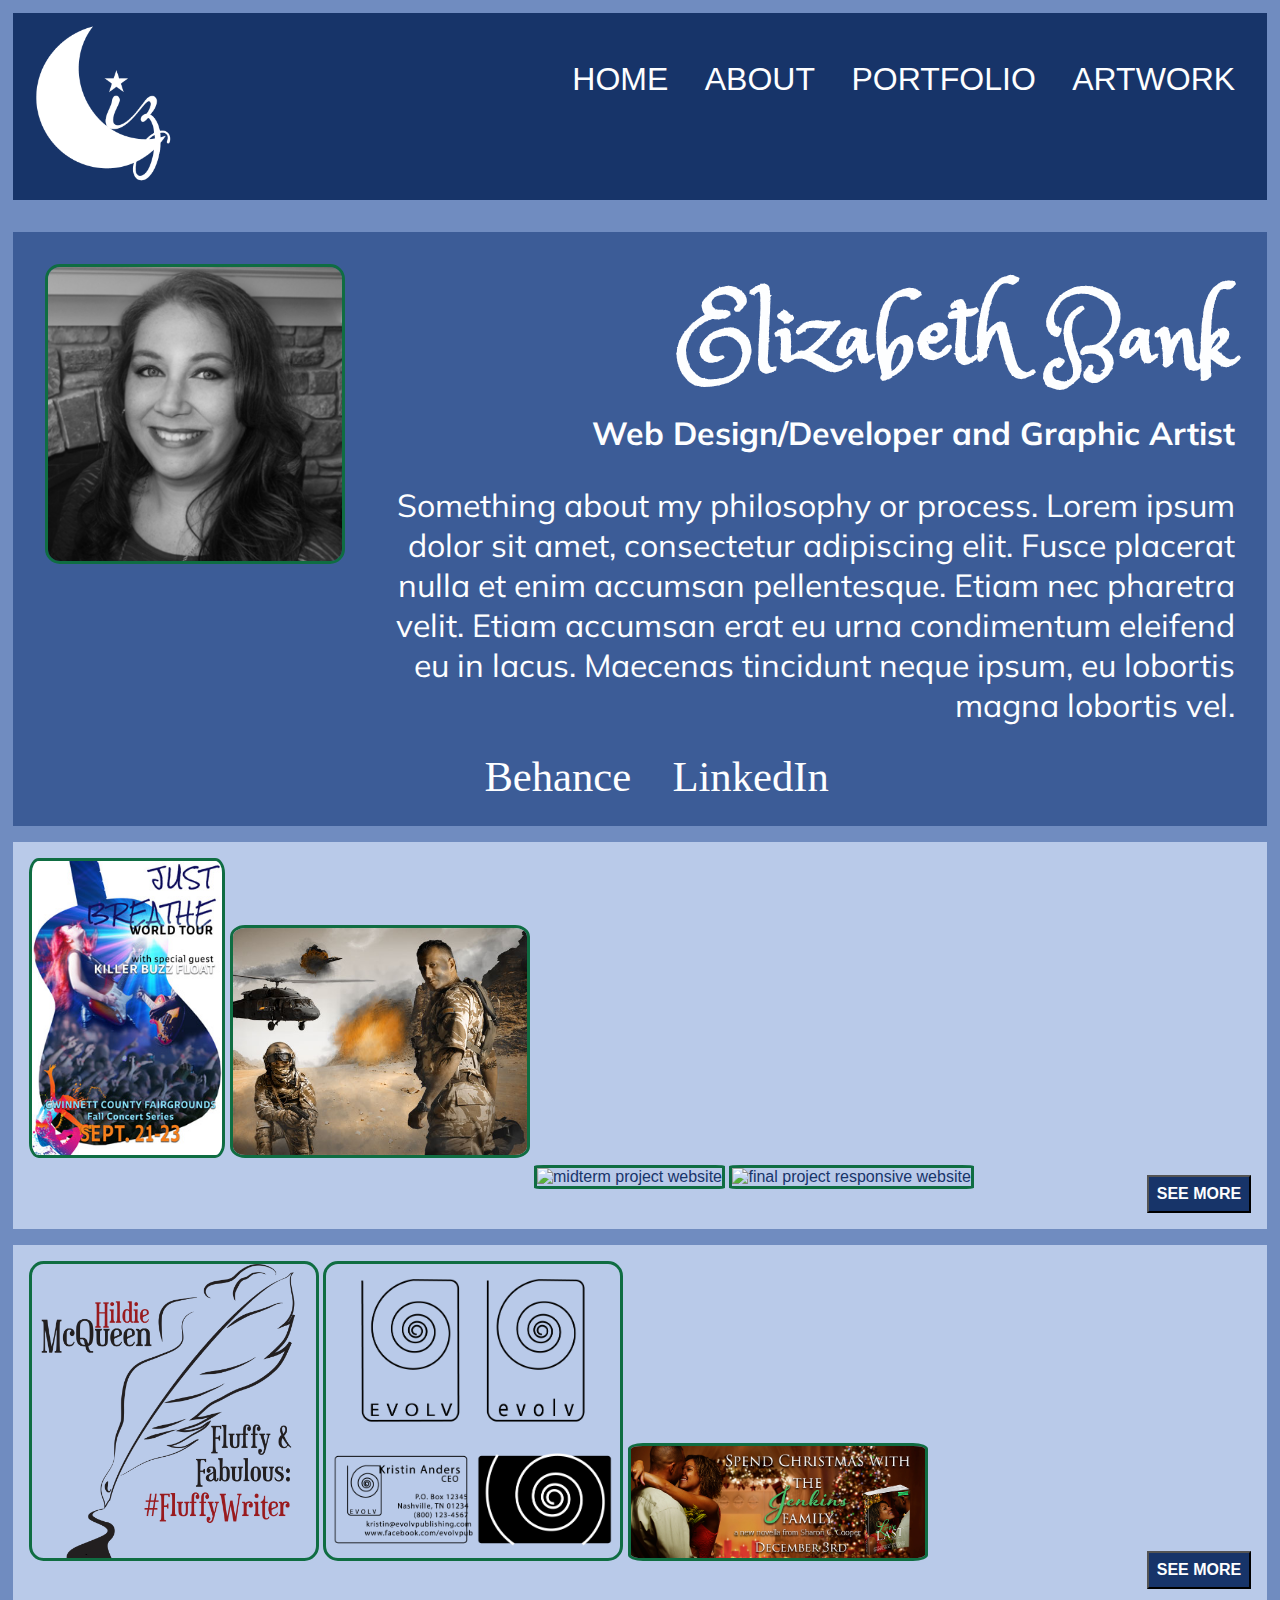
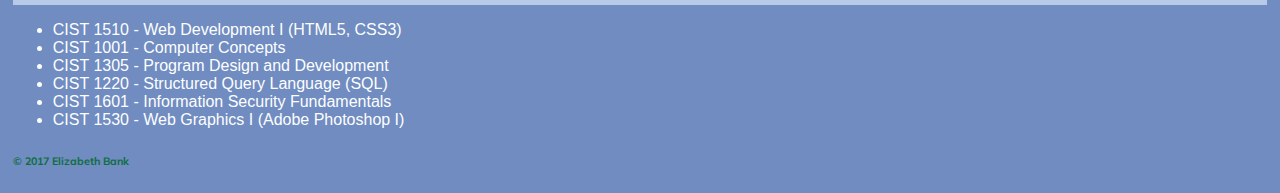
==== index.html @ 7809f886 "first version of the site" ====
<!DOCTYPE html>
<html lang="en">

<head>
     <meta charset="utf-8">
     <title>Elizabeth Bank | Graphic Artist</title>
     <meta name="author" content="Elizabeth Bank">
     <meta name="description" content="">
     <meta name="viewport" content="width=device-width, initial-scale=1, shrink-to-fit=no">
     <!-- <link rel="stylesheet" type="text/css" href="stylesheets/styles.css"> Bootstrap default stylesheet-->
     <link rel="stylesheet" type="text/css" href="css/main.css">
     <link href="https://fonts.googleapis.com/css?family=Muli|Princess+Sofia" rel="stylesheet">
     <link rel="icon" href="images/favicon.ico" type="image/x-icon">
</head>

<body>
    <div id="sidebar">
        <header id="header">
            <a href="index.html"><img id="logo" src="images/lizlogowhite.png" alt="selestiele designs logo"></a>
                
                <nav id="main-nav" role="navigation">
                    <a class="nav-link" href="index.html">Home</a>
                    <a class="nav-link" href="about.html">About</a>
                    <a class="nav-link" href="portfolio.html">Portfolio</a>
                    <a class="nav-link" href="http//www.selestieledesigns.com">Artwork</a>
                </nav>

                <nav id="current-nav">
                    <h3>Current Courses</h3>
                        <a class="nav-link" href="#">CIST 1520</a>
                        <a class="nav-link" href="#">CIST 1560</a>
                        <a class="nav-link" href="#">CIST 2531</a>
                </nav>
        </header>
    </div>

    <main>
        <article class="grid2">
            <div class="intro">
                <img id="headshot" src="images/ebankpic.jpg" alt="my picture">
                <h1 class="title">Elizabeth Bank</h1>
                <h4 class="title">Web Design/Developer and Graphic Artist</h4>
                <p class="description">Something about my philosophy or process. Lorem ipsum dolor sit amet, consectetur adipiscing elit. Fusce placerat nulla et enim accumsan pellentesque. Etiam nec pharetra velit. Etiam accumsan erat eu urna condimentum eleifend eu in lacus. Maecenas tincidunt neque ipsum, eu lobortis magna lobortis vel. </p>
                <div id="social">
                    <a href="http://www.behance.net"><i class="fa fa-behance fa-lg" aria-hidden="true">Behance</i></a>
                    <a href="http://www.linkedin.com"><i class="fa fa-linkedin fa-lg" aria-hidden="true">LinkedIn</i></a>
                </div>
            </div> 
                    
            <div id="school" class="portfolio">
                <img src="images/final1530.jpg" alt="final project in introductory photoshop" class="recent">
                <img src="images/storyboard1530.jpg" alt="storyboard photo composite" class="recent">
                <a href="http://www.elizabethmbank.info/1510/midterm/index.html"><img class="recent" src="images/midterm1510small.jpg" alt="midterm project website"></a>
                <a href="http://www.elizabethmbank.info/1510/final/index.html"><img class="recent" src="images/final1510small.jpg" alt="final project responsive website"></a>
                            
                <a href="portfolio.html#school"><button>See More</button></a>
            </div>
                        
            <div id="other" class="portfolio">
                <a href=""><img src="images/logos/fluffywriterlogo.png" alt="recent professional work" class="recent"></a>
                <a href=""><img src="images/logos/evolvlogo2.png" alt="recent professional work" class="recent"></a>
                <a href=""><img src="images/cooper/cooperxmaspromo.jpg" alt="recent professional work" class="recent"></a>
                            
                <a href="portfolio.html#other"><button>See More</button></a>
            </div>
        </article>
        <aside class="previous">
            <ul>
                <li>CIST 1510 - Web Development I (HTML5, CSS3)</li>
                <li>CIST 1001 - Computer Concepts</li>
                <li>CIST 1305 - Program Design and Development</li>
                <li>CIST 1220 - Structured Query Language (SQL)</li>
                <li>CIST 1601 - Information Security Fundamentals</li>
                <li>CIST 1530 - Web Graphics I (Adobe Photoshop I)</li>
            </ul>
        </aside>
    </main>

    <footer>
        <h6>&copy; 2017 Elizabeth Bank</h6>
    </footer>     
   
</body>
</html>
---- css/main.css ----
@charset "UTF-8";
/* Normalize */
html {
  font-family: sans-serif;
  -webkit-text-size-adjust: 100%;
  -ms-text-size-adjust: 100%; }

body {
  margin: 0; }

article,
aside,
details,
figcaption,
figure,
footer,
header,
main,
menu,
nav,
section,
summary {
  display: block; }

audio,
canvas,
progress,
video {
  display: inline-block;
  vertical-align: baseline; }

audio:not([controls]) {
  display: none;
  height: 0; }

[hidden],
template {
  display: none; }

a {
  background-color: transparent; }

a:active,
a:hover {
  outline: 0; }

abbr[title] {
  border-bottom: 1px dotted; }

b,
strong {
  font-weight: bold; }

dfn {
  font-style: italic; }

h1 {
  font-size: 2em;
  margin: 0.67em 0; }

mark {
  background: #ff0;
  color: #000; }

small {
  font-size: 80%; }

sub,
sup {
  font-size: 75%;
  line-height: 0;
  position: relative;
  vertical-align: baseline; }

sup {
  top: -0.5em; }

sub {
  bottom: -0.25em; }

img {
  border: 0; }

svg:not(:root) {
  overflow: hidden; }

figure {
  margin: 1em 40px; }

hr {
  box-sizing: content-box;
  height: 0; }

pre {
  overflow: auto; }

code,
kbd,
pre,
samp {
  font-family: monospace, monospace;
  font-size: 1em; }

button,
input,
optgroup,
select,
textarea {
  color: inherit;
  font: inherit;
  margin: 0; }

button {
  overflow: visible; }

button,
select {
  text-transform: none; }

button,
html input[type="button"],
input[type="reset"],
input[type="submit"] {
  -webkit-appearance: button;
  cursor: pointer; }

button[disabled],
html input[disabled] {
  cursor: default; }

button::-moz-focus-inner,
input::-moz-focus-inner {
  border: 0;
  padding: 0; }

input {
  line-height: normal; }

input[type="checkbox"],
input[type="radio"] {
  box-sizing: border-box;
  padding: 0; }

input[type="number"]::-webkit-inner-spin-button,
input[type="number"]::-webkit-outer-spin-button {
  height: auto; }

input[type="search"]::-webkit-search-cancel-button,
input[type="search"]::-webkit-search-decoration {
  -webkit-appearance: none; }

fieldset {
  border: 1px solid #c0c0c0;
  margin: 0 2px;
  padding: 0.35em 0.625em 0.75em; }

legend {
  border: 0;
  padding: 0; }

textarea {
  overflow: auto; }

optgroup {
  font-weight: bold; }

table {
  border-collapse: collapse;
  border-spacing: 0; }

td,
th {
  padding: 0; }

/* Import Custom Bootstrap and Fontawesome */
/*!
 *  Font Awesome 4.7.0 by @davegandy - http://fontawesome.io - @fontawesome
 *  License - http://fontawesome.io/license (Font: SIL OFL 1.1, CSS: MIT License)
 */
/* FONT PATH
 * -------------------------- */
@font-face {
  font-family: 'FontAwesome';
  src: url("../fonts/fontawesome-webfont.eot?v=4.7.0");
  src: url("../fonts/fontawesome-webfont.eot?#iefix&v=4.7.0") format("embedded-opentype"), url("../fonts/fontawesome-webfont.woff2?v=4.7.0") format("woff2"), url("../fonts/fontawesome-webfont.woff?v=4.7.0") format("woff"), url("../fonts/fontawesome-webfont.ttf?v=4.7.0") format("truetype"), url("../fonts/fontawesome-webfont.svg?v=4.7.0#fontawesomeregular") format("svg");
  font-weight: normal;
  font-style: normal; }
.fa {
  display: inline-block;
  font: normal normal normal 14px/1 FontAwesome;
  font-size: inherit;
  text-rendering: auto;
  -webkit-font-smoothing: antialiased;
  -moz-osx-font-smoothing: grayscale; }

/* makes the font 33% larger relative to the icon container */
.fa-lg {
  font-size: 1.3333333333em;
  line-height: 0.75em;
  vertical-align: -15%; }

.fa-2x {
  font-size: 2em; }

.fa-3x {
  font-size: 3em; }

.fa-4x {
  font-size: 4em; }

.fa-5x {
  font-size: 5em; }

.fa-fw {
  width: 1.2857142857em;
  text-align: center; }

.fa-ul {
  padding-left: 0;
  margin-left: 2.1428571429em;
  list-style-type: none; }
  .fa-ul > li {
    position: relative; }

.fa-li {
  position: absolute;
  left: -2.1428571429em;
  width: 2.1428571429em;
  top: 0.1428571429em;
  text-align: center; }
  .fa-li.fa-lg {
    left: -1.8571428571em; }

.fa-border {
  padding: .2em .25em .15em;
  border: solid 0.08em #eee;
  border-radius: .1em; }

.fa-pull-left {
  float: left; }

.fa-pull-right {
  float: right; }

.fa.fa-pull-left {
  margin-right: .3em; }
.fa.fa-pull-right {
  margin-left: .3em; }

/* Deprecated as of 4.4.0 */
.pull-right {
  float: right; }

.pull-left {
  float: left; }

.fa.pull-left {
  margin-right: .3em; }
.fa.pull-right {
  margin-left: .3em; }

.fa-spin {
  -webkit-animation: fa-spin 2s infinite linear;
  animation: fa-spin 2s infinite linear; }

.fa-pulse {
  -webkit-animation: fa-spin 1s infinite steps(8);
  animation: fa-spin 1s infinite steps(8); }

@-webkit-keyframes fa-spin {
  0% {
    -webkit-transform: rotate(0deg);
    transform: rotate(0deg); }
  100% {
    -webkit-transform: rotate(359deg);
    transform: rotate(359deg); } }
@keyframes fa-spin {
  0% {
    -webkit-transform: rotate(0deg);
    transform: rotate(0deg); }
  100% {
    -webkit-transform: rotate(359deg);
    transform: rotate(359deg); } }
.fa-rotate-90 {
  -ms-filter: "progid:DXImageTransform.Microsoft.BasicImage(rotation=1)";
  -webkit-transform: rotate(90deg);
  -ms-transform: rotate(90deg);
  transform: rotate(90deg); }

.fa-rotate-180 {
  -ms-filter: "progid:DXImageTransform.Microsoft.BasicImage(rotation=2)";
  -webkit-transform: rotate(180deg);
  -ms-transform: rotate(180deg);
  transform: rotate(180deg); }

.fa-rotate-270 {
  -ms-filter: "progid:DXImageTransform.Microsoft.BasicImage(rotation=3)";
  -webkit-transform: rotate(270deg);
  -ms-transform: rotate(270deg);
  transform: rotate(270deg); }

.fa-flip-horizontal {
  -ms-filter: "progid:DXImageTransform.Microsoft.BasicImage(rotation=0, mirror=1)";
  -webkit-transform: scale(-1, 1);
  -ms-transform: scale(-1, 1);
  transform: scale(-1, 1); }

.fa-flip-vertical {
  -ms-filter: "progid:DXImageTransform.Microsoft.BasicImage(rotation=2, mirror=1)";
  -webkit-transform: scale(1, -1);
  -ms-transform: scale(1, -1);
  transform: scale(1, -1); }

:root .fa-rotate-90,
:root .fa-rotate-180,
:root .fa-rotate-270,
:root .fa-flip-horizontal,
:root .fa-flip-vertical {
  filter: none; }

.fa-stack {
  position: relative;
  display: inline-block;
  width: 2em;
  height: 2em;
  line-height: 2em;
  vertical-align: middle; }

.fa-stack-1x, .fa-stack-2x {
  position: absolute;
  left: 0;
  width: 100%;
  text-align: center; }

.fa-stack-1x {
  line-height: inherit; }

.fa-stack-2x {
  font-size: 2em; }

.fa-inverse {
  color: #fff; }

/* Font Awesome uses the Unicode Private Use Area (PUA) to ensure screen
   readers do not read off random characters that represent icons */
.fa-glass:before {
  content: ""; }

.fa-music:before {
  content: ""; }

.fa-search:before {
  content: ""; }

.fa-envelope-o:before {
  content: ""; }

.fa-heart:before {
  content: ""; }

.fa-star:before {
  content: ""; }

.fa-star-o:before {
  content: ""; }

.fa-user:before {
  content: ""; }

.fa-film:before {
  content: ""; }

.fa-th-large:before {
  content: ""; }

.fa-th:before {
  content: ""; }

.fa-th-list:before {
  content: ""; }

.fa-check:before {
  content: ""; }

.fa-remove:before,
.fa-close:before,
.fa-times:before {
  content: ""; }

.fa-search-plus:before {
  content: ""; }

.fa-search-minus:before {
  content: ""; }

.fa-power-off:before {
  content: ""; }

.fa-signal:before {
  content: ""; }

.fa-gear:before,
.fa-cog:before {
  content: ""; }

.fa-trash-o:before {
  content: ""; }

.fa-home:before {
  content: ""; }

.fa-file-o:before {
  content: ""; }

.fa-clock-o:before {
  content: ""; }

.fa-road:before {
  content: ""; }

.fa-download:before {
  content: ""; }

.fa-arrow-circle-o-down:before {
  content: ""; }

.fa-arrow-circle-o-up:before {
  content: ""; }

.fa-inbox:before {
  content: ""; }

.fa-play-circle-o:before {
  content: ""; }

.fa-rotate-right:before,
.fa-repeat:before {
  content: ""; }

.fa-refresh:before {
  content: ""; }

.fa-list-alt:before {
  content: ""; }

.fa-lock:before {
  content: ""; }

.fa-flag:before {
  content: ""; }

.fa-headphones:before {
  content: ""; }

.fa-volume-off:before {
  content: ""; }

.fa-volume-down:before {
  content: ""; }

.fa-volume-up:before {
  content: ""; }

.fa-qrcode:before {
  content: ""; }

.fa-barcode:before {
  content: ""; }

.fa-tag:before {
  content: ""; }

.fa-tags:before {
  content: ""; }

.fa-book:before {
  content: ""; }

.fa-bookmark:before {
  content: ""; }

.fa-print:before {
  content: ""; }

.fa-camera:before {
  content: ""; }

.fa-font:before {
  content: ""; }

.fa-bold:before {
  content: ""; }

.fa-italic:before {
  content: ""; }

.fa-text-height:before {
  content: ""; }

.fa-text-width:before {
  content: ""; }

.fa-align-left:before {
  content: ""; }

.fa-align-center:before {
  content: ""; }

.fa-align-right:before {
  content: ""; }

.fa-align-justify:before {
  content: ""; }

.fa-list:before {
  content: ""; }

.fa-dedent:before,
.fa-outdent:before {
  content: ""; }

.fa-indent:before {
  content: ""; }

.fa-video-camera:before {
  content: ""; }

.fa-photo:before,
.fa-image:before,
.fa-picture-o:before {
  content: ""; }

.fa-pencil:before {
  content: ""; }

.fa-map-marker:before {
  content: ""; }

.fa-adjust:before {
  content: ""; }

.fa-tint:before {
  content: ""; }

.fa-edit:before,
.fa-pencil-square-o:before {
  content: ""; }

.fa-share-square-o:before {
  content: ""; }

.fa-check-square-o:before {
  content: ""; }

.fa-arrows:before {
  content: ""; }

.fa-step-backward:before {
  content: ""; }

.fa-fast-backward:before {
  content: ""; }

.fa-backward:before {
  content: ""; }

.fa-play:before {
  content: ""; }

.fa-pause:before {
  content: ""; }

.fa-stop:before {
  content: ""; }

.fa-forward:before {
  content: ""; }

.fa-fast-forward:before {
  content: ""; }

.fa-step-forward:before {
  content: ""; }

.fa-eject:before {
  content: ""; }

.fa-chevron-left:before {
  content: ""; }

.fa-chevron-right:before {
  content: ""; }

.fa-plus-circle:before {
  content: ""; }

.fa-minus-circle:before {
  content: ""; }

.fa-times-circle:before {
  content: ""; }

.fa-check-circle:before {
  content: ""; }

.fa-question-circle:before {
  content: ""; }

.fa-info-circle:before {
  content: ""; }

.fa-crosshairs:before {
  content: ""; }

.fa-times-circle-o:before {
  content: ""; }

.fa-check-circle-o:before {
  content: ""; }

.fa-ban:before {
  content: ""; }

.fa-arrow-left:before {
  content: ""; }

.fa-arrow-right:before {
  content: ""; }

.fa-arrow-up:before {
  content: ""; }

.fa-arrow-down:before {
  content: ""; }

.fa-mail-forward:before,
.fa-share:before {
  content: ""; }

.fa-expand:before {
  content: ""; }

.fa-compress:before {
  content: ""; }

.fa-plus:before {
  content: ""; }

.fa-minus:before {
  content: ""; }

.fa-asterisk:before {
  content: ""; }

.fa-exclamation-circle:before {
  content: ""; }

.fa-gift:before {
  content: ""; }

.fa-leaf:before {
  content: ""; }

.fa-fire:before {
  content: ""; }

.fa-eye:before {
  content: ""; }

.fa-eye-slash:before {
  content: ""; }

.fa-warning:before,
.fa-exclamation-triangle:before {
  content: ""; }

.fa-plane:before {
  content: ""; }

.fa-calendar:before {
  content: ""; }

.fa-random:before {
  content: ""; }

.fa-comment:before {
  content: ""; }

.fa-magnet:before {
  content: ""; }

.fa-chevron-up:before {
  content: ""; }

.fa-chevron-down:before {
  content: ""; }

.fa-retweet:before {
  content: ""; }

.fa-shopping-cart:before {
  content: ""; }

.fa-folder:before {
  content: ""; }

.fa-folder-open:before {
  content: ""; }

.fa-arrows-v:before {
  content: ""; }

.fa-arrows-h:before {
  content: ""; }

.fa-bar-chart-o:before,
.fa-bar-chart:before {
  content: ""; }

.fa-twitter-square:before {
  content: ""; }

.fa-facebook-square:before {
  content: ""; }

.fa-camera-retro:before {
  content: ""; }

.fa-key:before {
  content: ""; }

.fa-gears:before,
.fa-cogs:before {
  content: ""; }

.fa-comments:before {
  content: ""; }

.fa-thumbs-o-up:before {
  content: ""; }

.fa-thumbs-o-down:before {
  content: ""; }

.fa-star-half:before {
  content: ""; }

.fa-heart-o:before {
  content: ""; }

.fa-sign-out:before {
  content: ""; }

.fa-linkedin-square:before {
  content: ""; }

.fa-thumb-tack:before {
  content: ""; }

.fa-external-link:before {
  content: ""; }

.fa-sign-in:before {
  content: ""; }

.fa-trophy:before {
  content: ""; }

.fa-github-square:before {
  content: ""; }

.fa-upload:before {
  content: ""; }

.fa-lemon-o:before {
  content: ""; }

.fa-phone:before {
  content: ""; }

.fa-square-o:before {
  content: ""; }

.fa-bookmark-o:before {
  content: ""; }

.fa-phone-square:before {
  content: ""; }

.fa-twitter:before {
  content: ""; }

.fa-facebook-f:before,
.fa-facebook:before {
  content: ""; }

.fa-github:before {
  content: ""; }

.fa-unlock:before {
  content: ""; }

.fa-credit-card:before {
  content: ""; }

.fa-feed:before,
.fa-rss:before {
  content: ""; }

.fa-hdd-o:before {
  content: ""; }

.fa-bullhorn:before {
  content: ""; }

.fa-bell:before {
  content: ""; }

.fa-certificate:before {
  content: ""; }

.fa-hand-o-right:before {
  content: ""; }

.fa-hand-o-left:before {
  content: ""; }

.fa-hand-o-up:before {
  content: ""; }

.fa-hand-o-down:before {
  content: ""; }

.fa-arrow-circle-left:before {
  content: ""; }

.fa-arrow-circle-right:before {
  content: ""; }

.fa-arrow-circle-up:before {
  content: ""; }

.fa-arrow-circle-down:before {
  content: ""; }

.fa-globe:before {
  content: ""; }

.fa-wrench:before {
  content: ""; }

.fa-tasks:before {
  content: ""; }

.fa-filter:before {
  content: ""; }

.fa-briefcase:before {
  content: ""; }

.fa-arrows-alt:before {
  content: ""; }

.fa-group:before,
.fa-users:before {
  content: ""; }

.fa-chain:before,
.fa-link:before {
  content: ""; }

.fa-cloud:before {
  content: ""; }

.fa-flask:before {
  content: ""; }

.fa-cut:before,
.fa-scissors:before {
  content: ""; }

.fa-copy:before,
.fa-files-o:before {
  content: ""; }

.fa-paperclip:before {
  content: ""; }

.fa-save:before,
.fa-floppy-o:before {
  content: ""; }

.fa-square:before {
  content: ""; }

.fa-navicon:before,
.fa-reorder:before,
.fa-bars:before {
  content: ""; }

.fa-list-ul:before {
  content: ""; }

.fa-list-ol:before {
  content: ""; }

.fa-strikethrough:before {
  content: ""; }

.fa-underline:before {
  content: ""; }

.fa-table:before {
  content: ""; }

.fa-magic:before {
  content: ""; }

.fa-truck:before {
  content: ""; }

.fa-pinterest:before {
  content: ""; }

.fa-pinterest-square:before {
  content: ""; }

.fa-google-plus-square:before {
  content: ""; }

.fa-google-plus:before {
  content: ""; }

.fa-money:before {
  content: ""; }

.fa-caret-down:before {
  content: ""; }

.fa-caret-up:before {
  content: ""; }

.fa-caret-left:before {
  content: ""; }

.fa-caret-right:before {
  content: ""; }

.fa-columns:before {
  content: ""; }

.fa-unsorted:before,
.fa-sort:before {
  content: ""; }

.fa-sort-down:before,
.fa-sort-desc:before {
  content: ""; }

.fa-sort-up:before,
.fa-sort-asc:before {
  content: ""; }

.fa-envelope:before {
  content: ""; }

.fa-linkedin:before {
  content: ""; }

.fa-rotate-left:before,
.fa-undo:before {
  content: ""; }

.fa-legal:before,
.fa-gavel:before {
  content: ""; }

.fa-dashboard:before,
.fa-tachometer:before {
  content: ""; }

.fa-comment-o:before {
  content: ""; }

.fa-comments-o:before {
  content: ""; }

.fa-flash:before,
.fa-bolt:before {
  content: ""; }

.fa-sitemap:before {
  content: ""; }

.fa-umbrella:before {
  content: ""; }

.fa-paste:before,
.fa-clipboard:before {
  content: ""; }

.fa-lightbulb-o:before {
  content: ""; }

.fa-exchange:before {
  content: ""; }

.fa-cloud-download:before {
  content: ""; }

.fa-cloud-upload:before {
  content: ""; }

.fa-user-md:before {
  content: ""; }

.fa-stethoscope:before {
  content: ""; }

.fa-suitcase:before {
  content: ""; }

.fa-bell-o:before {
  content: ""; }

.fa-coffee:before {
  content: ""; }

.fa-cutlery:before {
  content: ""; }

.fa-file-text-o:before {
  content: ""; }

.fa-building-o:before {
  content: ""; }

.fa-hospital-o:before {
  content: ""; }

.fa-ambulance:before {
  content: ""; }

.fa-medkit:before {
  content: ""; }

.fa-fighter-jet:before {
  content: ""; }

.fa-beer:before {
  content: ""; }

.fa-h-square:before {
  content: ""; }

.fa-plus-square:before {
  content: ""; }

.fa-angle-double-left:before {
  content: ""; }

.fa-angle-double-right:before {
  content: ""; }

.fa-angle-double-up:before {
  content: ""; }

.fa-angle-double-down:before {
  content: ""; }

.fa-angle-left:before {
  content: ""; }

.fa-angle-right:before {
  content: ""; }

.fa-angle-up:before {
  content: ""; }

.fa-angle-down:before {
  content: ""; }

.fa-desktop:before {
  content: ""; }

.fa-laptop:before {
  content: ""; }

.fa-tablet:before {
  content: ""; }

.fa-mobile-phone:before,
.fa-mobile:before {
  content: ""; }

.fa-circle-o:before {
  content: ""; }

.fa-quote-left:before {
  content: ""; }

.fa-quote-right:before {
  content: ""; }

.fa-spinner:before {
  content: ""; }

.fa-circle:before {
  content: ""; }

.fa-mail-reply:before,
.fa-reply:before {
  content: ""; }

.fa-github-alt:before {
  content: ""; }

.fa-folder-o:before {
  content: ""; }

.fa-folder-open-o:before {
  content: ""; }

.fa-smile-o:before {
  content: ""; }

.fa-frown-o:before {
  content: ""; }

.fa-meh-o:before {
  content: ""; }

.fa-gamepad:before {
  content: ""; }

.fa-keyboard-o:before {
  content: ""; }

.fa-flag-o:before {
  content: ""; }

.fa-flag-checkered:before {
  content: ""; }

.fa-terminal:before {
  content: ""; }

.fa-code:before {
  content: ""; }

.fa-mail-reply-all:before,
.fa-reply-all:before {
  content: ""; }

.fa-star-half-empty:before,
.fa-star-half-full:before,
.fa-star-half-o:before {
  content: ""; }

.fa-location-arrow:before {
  content: ""; }

.fa-crop:before {
  content: ""; }

.fa-code-fork:before {
  content: ""; }

.fa-unlink:before,
.fa-chain-broken:before {
  content: ""; }

.fa-question:before {
  content: ""; }

.fa-info:before {
  content: ""; }

.fa-exclamation:before {
  content: ""; }

.fa-superscript:before {
  content: ""; }

.fa-subscript:before {
  content: ""; }

.fa-eraser:before {
  content: ""; }

.fa-puzzle-piece:before {
  content: ""; }

.fa-microphone:before {
  content: ""; }

.fa-microphone-slash:before {
  content: ""; }

.fa-shield:before {
  content: ""; }

.fa-calendar-o:before {
  content: ""; }

.fa-fire-extinguisher:before {
  content: ""; }

.fa-rocket:before {
  content: ""; }

.fa-maxcdn:before {
  content: ""; }

.fa-chevron-circle-left:before {
  content: ""; }

.fa-chevron-circle-right:before {
  content: ""; }

.fa-chevron-circle-up:before {
  content: ""; }

.fa-chevron-circle-down:before {
  content: ""; }

.fa-html5:before {
  content: ""; }

.fa-css3:before {
  content: ""; }

.fa-anchor:before {
  content: ""; }

.fa-unlock-alt:before {
  content: ""; }

.fa-bullseye:before {
  content: ""; }

.fa-ellipsis-h:before {
  content: ""; }

.fa-ellipsis-v:before {
  content: ""; }

.fa-rss-square:before {
  content: ""; }

.fa-play-circle:before {
  content: ""; }

.fa-ticket:before {
  content: ""; }

.fa-minus-square:before {
  content: ""; }

.fa-minus-square-o:before {
  content: ""; }

.fa-level-up:before {
  content: ""; }

.fa-level-down:before {
  content: ""; }

.fa-check-square:before {
  content: ""; }

.fa-pencil-square:before {
  content: ""; }

.fa-external-link-square:before {
  content: ""; }

.fa-share-square:before {
  content: ""; }

.fa-compass:before {
  content: ""; }

.fa-toggle-down:before,
.fa-caret-square-o-down:before {
  content: ""; }

.fa-toggle-up:before,
.fa-caret-square-o-up:before {
  content: ""; }

.fa-toggle-right:before,
.fa-caret-square-o-right:before {
  content: ""; }

.fa-euro:before,
.fa-eur:before {
  content: ""; }

.fa-gbp:before {
  content: ""; }

.fa-dollar:before,
.fa-usd:before {
  content: ""; }

.fa-rupee:before,
.fa-inr:before {
  content: ""; }

.fa-cny:before,
.fa-rmb:before,
.fa-yen:before,
.fa-jpy:before {
  content: ""; }

.fa-ruble:before,
.fa-rouble:before,
.fa-rub:before {
  content: ""; }

.fa-won:before,
.fa-krw:before {
  content: ""; }

.fa-bitcoin:before,
.fa-btc:before {
  content: ""; }

.fa-file:before {
  content: ""; }

.fa-file-text:before {
  content: ""; }

.fa-sort-alpha-asc:before {
  content: ""; }

.fa-sort-alpha-desc:before {
  content: ""; }

.fa-sort-amount-asc:before {
  content: ""; }

.fa-sort-amount-desc:before {
  content: ""; }

.fa-sort-numeric-asc:before {
  content: ""; }

.fa-sort-numeric-desc:before {
  content: ""; }

.fa-thumbs-up:before {
  content: ""; }

.fa-thumbs-down:before {
  content: ""; }

.fa-youtube-square:before {
  content: ""; }

.fa-youtube:before {
  content: ""; }

.fa-xing:before {
  content: ""; }

.fa-xing-square:before {
  content: ""; }

.fa-youtube-play:before {
  content: ""; }

.fa-dropbox:before {
  content: ""; }

.fa-stack-overflow:before {
  content: ""; }

.fa-instagram:before {
  content: ""; }

.fa-flickr:before {
  content: ""; }

.fa-adn:before {
  content: ""; }

.fa-bitbucket:before {
  content: ""; }

.fa-bitbucket-square:before {
  content: ""; }

.fa-tumblr:before {
  content: ""; }

.fa-tumblr-square:before {
  content: ""; }

.fa-long-arrow-down:before {
  content: ""; }

.fa-long-arrow-up:before {
  content: ""; }

.fa-long-arrow-left:before {
  content: ""; }

.fa-long-arrow-right:before {
  content: ""; }

.fa-apple:before {
  content: ""; }

.fa-windows:before {
  content: ""; }

.fa-android:before {
  content: ""; }

.fa-linux:before {
  content: ""; }

.fa-dribbble:before {
  content: ""; }

.fa-skype:before {
  content: ""; }

.fa-foursquare:before {
  content: ""; }

.fa-trello:before {
  content: ""; }

.fa-female:before {
  content: ""; }

.fa-male:before {
  content: ""; }

.fa-gittip:before,
.fa-gratipay:before {
  content: ""; }

.fa-sun-o:before {
  content: ""; }

.fa-moon-o:before {
  content: ""; }

.fa-archive:before {
  content: ""; }

.fa-bug:before {
  content: ""; }

.fa-vk:before {
  content: ""; }

.fa-weibo:before {
  content: ""; }

.fa-renren:before {
  content: ""; }

.fa-pagelines:before {
  content: ""; }

.fa-stack-exchange:before {
  content: ""; }

.fa-arrow-circle-o-right:before {
  content: ""; }

.fa-arrow-circle-o-left:before {
  content: ""; }

.fa-toggle-left:before,
.fa-caret-square-o-left:before {
  content: ""; }

.fa-dot-circle-o:before {
  content: ""; }

.fa-wheelchair:before {
  content: ""; }

.fa-vimeo-square:before {
  content: ""; }

.fa-turkish-lira:before,
.fa-try:before {
  content: ""; }

.fa-plus-square-o:before {
  content: ""; }

.fa-space-shuttle:before {
  content: ""; }

.fa-slack:before {
  content: ""; }

.fa-envelope-square:before {
  content: ""; }

.fa-wordpress:before {
  content: ""; }

.fa-openid:before {
  content: ""; }

.fa-institution:before,
.fa-bank:before,
.fa-university:before {
  content: ""; }

.fa-mortar-board:before,
.fa-graduation-cap:before {
  content: ""; }

.fa-yahoo:before {
  content: ""; }

.fa-google:before {
  content: ""; }

.fa-reddit:before {
  content: ""; }

.fa-reddit-square:before {
  content: ""; }

.fa-stumbleupon-circle:before {
  content: ""; }

.fa-stumbleupon:before {
  content: ""; }

.fa-delicious:before {
  content: ""; }

.fa-digg:before {
  content: ""; }

.fa-pied-piper-pp:before {
  content: ""; }

.fa-pied-piper-alt:before {
  content: ""; }

.fa-drupal:before {
  content: ""; }

.fa-joomla:before {
  content: ""; }

.fa-language:before {
  content: ""; }

.fa-fax:before {
  content: ""; }

.fa-building:before {
  content: ""; }

.fa-child:before {
  content: ""; }

.fa-paw:before {
  content: ""; }

.fa-spoon:before {
  content: ""; }

.fa-cube:before {
  content: ""; }

.fa-cubes:before {
  content: ""; }

.fa-behance:before {
  content: ""; }

.fa-behance-square:before {
  content: ""; }

.fa-steam:before {
  content: ""; }

.fa-steam-square:before {
  content: ""; }

.fa-recycle:before {
  content: ""; }

.fa-automobile:before,
.fa-car:before {
  content: ""; }

.fa-cab:before,
.fa-taxi:before {
  content: ""; }

.fa-tree:before {
  content: ""; }

.fa-spotify:before {
  content: ""; }

.fa-deviantart:before {
  content: ""; }

.fa-soundcloud:before {
  content: ""; }

.fa-database:before {
  content: ""; }

.fa-file-pdf-o:before {
  content: ""; }

.fa-file-word-o:before {
  content: ""; }

.fa-file-excel-o:before {
  content: ""; }

.fa-file-powerpoint-o:before {
  content: ""; }

.fa-file-photo-o:before,
.fa-file-picture-o:before,
.fa-file-image-o:before {
  content: ""; }

.fa-file-zip-o:before,
.fa-file-archive-o:before {
  content: ""; }

.fa-file-sound-o:before,
.fa-file-audio-o:before {
  content: ""; }

.fa-file-movie-o:before,
.fa-file-video-o:before {
  content: ""; }

.fa-file-code-o:before {
  content: ""; }

.fa-vine:before {
  content: ""; }

.fa-codepen:before {
  content: ""; }

.fa-jsfiddle:before {
  content: ""; }

.fa-life-bouy:before,
.fa-life-buoy:before,
.fa-life-saver:before,
.fa-support:before,
.fa-life-ring:before {
  content: ""; }

.fa-circle-o-notch:before {
  content: ""; }

.fa-ra:before,
.fa-resistance:before,
.fa-rebel:before {
  content: ""; }

.fa-ge:before,
.fa-empire:before {
  content: ""; }

.fa-git-square:before {
  content: ""; }

.fa-git:before {
  content: ""; }

.fa-y-combinator-square:before,
.fa-yc-square:before,
.fa-hacker-news:before {
  content: ""; }

.fa-tencent-weibo:before {
  content: ""; }

.fa-qq:before {
  content: ""; }

.fa-wechat:before,
.fa-weixin:before {
  content: ""; }

.fa-send:before,
.fa-paper-plane:before {
  content: ""; }

.fa-send-o:before,
.fa-paper-plane-o:before {
  content: ""; }

.fa-history:before {
  content: ""; }

.fa-circle-thin:before {
  content: ""; }

.fa-header:before {
  content: ""; }

.fa-paragraph:before {
  content: ""; }

.fa-sliders:before {
  content: ""; }

.fa-share-alt:before {
  content: ""; }

.fa-share-alt-square:before {
  content: ""; }

.fa-bomb:before {
  content: ""; }

.fa-soccer-ball-o:before,
.fa-futbol-o:before {
  content: ""; }

.fa-tty:before {
  content: ""; }

.fa-binoculars:before {
  content: ""; }

.fa-plug:before {
  content: ""; }

.fa-slideshare:before {
  content: ""; }

.fa-twitch:before {
  content: ""; }

.fa-yelp:before {
  content: ""; }

.fa-newspaper-o:before {
  content: ""; }

.fa-wifi:before {
  content: ""; }

.fa-calculator:before {
  content: ""; }

.fa-paypal:before {
  content: ""; }

.fa-google-wallet:before {
  content: ""; }

.fa-cc-visa:before {
  content: ""; }

.fa-cc-mastercard:before {
  content: ""; }

.fa-cc-discover:before {
  content: ""; }

.fa-cc-amex:before {
  content: ""; }

.fa-cc-paypal:before {
  content: ""; }

.fa-cc-stripe:before {
  content: ""; }

.fa-bell-slash:before {
  content: ""; }

.fa-bell-slash-o:before {
  content: ""; }

.fa-trash:before {
  content: ""; }

.fa-copyright:before {
  content: ""; }

.fa-at:before {
  content: ""; }

.fa-eyedropper:before {
  content: ""; }

.fa-paint-brush:before {
  content: ""; }

.fa-birthday-cake:before {
  content: ""; }

.fa-area-chart:before {
  content: ""; }

.fa-pie-chart:before {
  content: ""; }

.fa-line-chart:before {
  content: ""; }

.fa-lastfm:before {
  content: ""; }

.fa-lastfm-square:before {
  content: ""; }

.fa-toggle-off:before {
  content: ""; }

.fa-toggle-on:before {
  content: ""; }

.fa-bicycle:before {
  content: ""; }

.fa-bus:before {
  content: ""; }

.fa-ioxhost:before {
  content: ""; }

.fa-angellist:before {
  content: ""; }

.fa-cc:before {
  content: ""; }

.fa-shekel:before,
.fa-sheqel:before,
.fa-ils:before {
  content: ""; }

.fa-meanpath:before {
  content: ""; }

.fa-buysellads:before {
  content: ""; }

.fa-connectdevelop:before {
  content: ""; }

.fa-dashcube:before {
  content: ""; }

.fa-forumbee:before {
  content: ""; }

.fa-leanpub:before {
  content: ""; }

.fa-sellsy:before {
  content: ""; }

.fa-shirtsinbulk:before {
  content: ""; }

.fa-simplybuilt:before {
  content: ""; }

.fa-skyatlas:before {
  content: ""; }

.fa-cart-plus:before {
  content: ""; }

.fa-cart-arrow-down:before {
  content: ""; }

.fa-diamond:before {
  content: ""; }

.fa-ship:before {
  content: ""; }

.fa-user-secret:before {
  content: ""; }

.fa-motorcycle:before {
  content: ""; }

.fa-street-view:before {
  content: ""; }

.fa-heartbeat:before {
  content: ""; }

.fa-venus:before {
  content: ""; }

.fa-mars:before {
  content: ""; }

.fa-mercury:before {
  content: ""; }

.fa-intersex:before,
.fa-transgender:before {
  content: ""; }

.fa-transgender-alt:before {
  content: ""; }

.fa-venus-double:before {
  content: ""; }

.fa-mars-double:before {
  content: ""; }

.fa-venus-mars:before {
  content: ""; }

.fa-mars-stroke:before {
  content: ""; }

.fa-mars-stroke-v:before {
  content: ""; }

.fa-mars-stroke-h:before {
  content: ""; }

.fa-neuter:before {
  content: ""; }

.fa-genderless:before {
  content: ""; }

.fa-facebook-official:before {
  content: ""; }

.fa-pinterest-p:before {
  content: ""; }

.fa-whatsapp:before {
  content: ""; }

.fa-server:before {
  content: ""; }

.fa-user-plus:before {
  content: ""; }

.fa-user-times:before {
  content: ""; }

.fa-hotel:before,
.fa-bed:before {
  content: ""; }

.fa-viacoin:before {
  content: ""; }

.fa-train:before {
  content: ""; }

.fa-subway:before {
  content: ""; }

.fa-medium:before {
  content: ""; }

.fa-yc:before,
.fa-y-combinator:before {
  content: ""; }

.fa-optin-monster:before {
  content: ""; }

.fa-opencart:before {
  content: ""; }

.fa-expeditedssl:before {
  content: ""; }

.fa-battery-4:before,
.fa-battery:before,
.fa-battery-full:before {
  content: ""; }

.fa-battery-3:before,
.fa-battery-three-quarters:before {
  content: ""; }

.fa-battery-2:before,
.fa-battery-half:before {
  content: ""; }

.fa-battery-1:before,
.fa-battery-quarter:before {
  content: ""; }

.fa-battery-0:before,
.fa-battery-empty:before {
  content: ""; }

.fa-mouse-pointer:before {
  content: ""; }

.fa-i-cursor:before {
  content: ""; }

.fa-object-group:before {
  content: ""; }

.fa-object-ungroup:before {
  content: ""; }

.fa-sticky-note:before {
  content: ""; }

.fa-sticky-note-o:before {
  content: ""; }

.fa-cc-jcb:before {
  content: ""; }

.fa-cc-diners-club:before {
  content: ""; }

.fa-clone:before {
  content: ""; }

.fa-balance-scale:before {
  content: ""; }

.fa-hourglass-o:before {
  content: ""; }

.fa-hourglass-1:before,
.fa-hourglass-start:before {
  content: ""; }

.fa-hourglass-2:before,
.fa-hourglass-half:before {
  content: ""; }

.fa-hourglass-3:before,
.fa-hourglass-end:before {
  content: ""; }

.fa-hourglass:before {
  content: ""; }

.fa-hand-grab-o:before,
.fa-hand-rock-o:before {
  content: ""; }

.fa-hand-stop-o:before,
.fa-hand-paper-o:before {
  content: ""; }

.fa-hand-scissors-o:before {
  content: ""; }

.fa-hand-lizard-o:before {
  content: ""; }

.fa-hand-spock-o:before {
  content: ""; }

.fa-hand-pointer-o:before {
  content: ""; }

.fa-hand-peace-o:before {
  content: ""; }

.fa-trademark:before {
  content: ""; }

.fa-registered:before {
  content: ""; }

.fa-creative-commons:before {
  content: ""; }

.fa-gg:before {
  content: ""; }

.fa-gg-circle:before {
  content: ""; }

.fa-tripadvisor:before {
  content: ""; }

.fa-odnoklassniki:before {
  content: ""; }

.fa-odnoklassniki-square:before {
  content: ""; }

.fa-get-pocket:before {
  content: ""; }

.fa-wikipedia-w:before {
  content: ""; }

.fa-safari:before {
  content: ""; }

.fa-chrome:before {
  content: ""; }

.fa-firefox:before {
  content: ""; }

.fa-opera:before {
  content: ""; }

.fa-internet-explorer:before {
  content: ""; }

.fa-tv:before,
.fa-television:before {
  content: ""; }

.fa-contao:before {
  content: ""; }

.fa-500px:before {
  content: ""; }

.fa-amazon:before {
  content: ""; }

.fa-calendar-plus-o:before {
  content: ""; }

.fa-calendar-minus-o:before {
  content: ""; }

.fa-calendar-times-o:before {
  content: ""; }

.fa-calendar-check-o:before {
  content: ""; }

.fa-industry:before {
  content: ""; }

.fa-map-pin:before {
  content: ""; }

.fa-map-signs:before {
  content: ""; }

.fa-map-o:before {
  content: ""; }

.fa-map:before {
  content: ""; }

.fa-commenting:before {
  content: ""; }

.fa-commenting-o:before {
  content: ""; }

.fa-houzz:before {
  content: ""; }

.fa-vimeo:before {
  content: ""; }

.fa-black-tie:before {
  content: ""; }

.fa-fonticons:before {
  content: ""; }

.fa-reddit-alien:before {
  content: ""; }

.fa-edge:before {
  content: ""; }

.fa-credit-card-alt:before {
  content: ""; }

.fa-codiepie:before {
  content: ""; }

.fa-modx:before {
  content: ""; }

.fa-fort-awesome:before {
  content: ""; }

.fa-usb:before {
  content: ""; }

.fa-product-hunt:before {
  content: ""; }

.fa-mixcloud:before {
  content: ""; }

.fa-scribd:before {
  content: ""; }

.fa-pause-circle:before {
  content: ""; }

.fa-pause-circle-o:before {
  content: ""; }

.fa-stop-circle:before {
  content: ""; }

.fa-stop-circle-o:before {
  content: ""; }

.fa-shopping-bag:before {
  content: ""; }

.fa-shopping-basket:before {
  content: ""; }

.fa-hashtag:before {
  content: ""; }

.fa-bluetooth:before {
  content: ""; }

.fa-bluetooth-b:before {
  content: ""; }

.fa-percent:before {
  content: ""; }

.fa-gitlab:before {
  content: ""; }

.fa-wpbeginner:before {
  content: ""; }

.fa-wpforms:before {
  content: ""; }

.fa-envira:before {
  content: ""; }

.fa-universal-access:before {
  content: ""; }

.fa-wheelchair-alt:before {
  content: ""; }

.fa-question-circle-o:before {
  content: ""; }

.fa-blind:before {
  content: ""; }

.fa-audio-description:before {
  content: ""; }

.fa-volume-control-phone:before {
  content: ""; }

.fa-braille:before {
  content: ""; }

.fa-assistive-listening-systems:before {
  content: ""; }

.fa-asl-interpreting:before,
.fa-american-sign-language-interpreting:before {
  content: ""; }

.fa-deafness:before,
.fa-hard-of-hearing:before,
.fa-deaf:before {
  content: ""; }

.fa-glide:before {
  content: ""; }

.fa-glide-g:before {
  content: ""; }

.fa-signing:before,
.fa-sign-language:before {
  content: ""; }

.fa-low-vision:before {
  content: ""; }

.fa-viadeo:before {
  content: ""; }

.fa-viadeo-square:before {
  content: ""; }

.fa-snapchat:before {
  content: ""; }

.fa-snapchat-ghost:before {
  content: ""; }

.fa-snapchat-square:before {
  content: ""; }

.fa-pied-piper:before {
  content: ""; }

.fa-first-order:before {
  content: ""; }

.fa-yoast:before {
  content: ""; }

.fa-themeisle:before {
  content: ""; }

.fa-google-plus-circle:before,
.fa-google-plus-official:before {
  content: ""; }

.fa-fa:before,
.fa-font-awesome:before {
  content: ""; }

.fa-handshake-o:before {
  content: ""; }

.fa-envelope-open:before {
  content: ""; }

.fa-envelope-open-o:before {
  content: ""; }

.fa-linode:before {
  content: ""; }

.fa-address-book:before {
  content: ""; }

.fa-address-book-o:before {
  content: ""; }

.fa-vcard:before,
.fa-address-card:before {
  content: ""; }

.fa-vcard-o:before,
.fa-address-card-o:before {
  content: ""; }

.fa-user-circle:before {
  content: ""; }

.fa-user-circle-o:before {
  content: ""; }

.fa-user-o:before {
  content: ""; }

.fa-id-badge:before {
  content: ""; }

.fa-drivers-license:before,
.fa-id-card:before {
  content: ""; }

.fa-drivers-license-o:before,
.fa-id-card-o:before {
  content: ""; }

.fa-quora:before {
  content: ""; }

.fa-free-code-camp:before {
  content: ""; }

.fa-telegram:before {
  content: ""; }

.fa-thermometer-4:before,
.fa-thermometer:before,
.fa-thermometer-full:before {
  content: ""; }

.fa-thermometer-3:before,
.fa-thermometer-three-quarters:before {
  content: ""; }

.fa-thermometer-2:before,
.fa-thermometer-half:before {
  content: ""; }

.fa-thermometer-1:before,
.fa-thermometer-quarter:before {
  content: ""; }

.fa-thermometer-0:before,
.fa-thermometer-empty:before {
  content: ""; }

.fa-shower:before {
  content: ""; }

.fa-bathtub:before,
.fa-s15:before,
.fa-bath:before {
  content: ""; }

.fa-podcast:before {
  content: ""; }

.fa-window-maximize:before {
  content: ""; }

.fa-window-minimize:before {
  content: ""; }

.fa-window-restore:before {
  content: ""; }

.fa-times-rectangle:before,
.fa-window-close:before {
  content: ""; }

.fa-times-rectangle-o:before,
.fa-window-close-o:before {
  content: ""; }

.fa-bandcamp:before {
  content: ""; }

.fa-grav:before {
  content: ""; }

.fa-etsy:before {
  content: ""; }

.fa-imdb:before {
  content: ""; }

.fa-ravelry:before {
  content: ""; }

.fa-eercast:before {
  content: ""; }

.fa-microchip:before {
  content: ""; }

.fa-snowflake-o:before {
  content: ""; }

.fa-superpowers:before {
  content: ""; }

.fa-wpexplorer:before {
  content: ""; }

.fa-meetup:before {
  content: ""; }

.sr-only {
  position: absolute;
  width: 1px;
  height: 1px;
  padding: 0;
  margin: -1px;
  overflow: hidden;
  clip: rect(0, 0, 0, 0);
  border: 0; }

.sr-only-focusable:active, .sr-only-focusable:focus {
  position: static;
  width: auto;
  height: auto;
  margin: 0;
  overflow: visible;
  clip: auto; }

/* Import custom styles */
/* Palette color codes 
Palette URL: http://paletton.com/#uid=53I0G0kePDx0g+Y7kSNlhsrrIjS 
Generated by Paletton.com Â© 2002-2014 
http://paletton.com */
body {
  margin: .8em;
  background-color: #708CC0; }

header {
  background-color: #173469;
  width: 100%;
  margin: 0;
  padding: .25em;
  position: relative; }

#main-nav {
  position: absolute;
  top: 1em;
  right: 0;
  max-width: 60%;
  text-align: right;
  margin: 2em 1em 0 0; }
  #main-nav a {
    display: inline;
    margin: .25em;
    padding: .25em;
    background-color: transparent;
    color: #FDFEFF;
    font-size: 2em;
    text-align: center; }
    #main-nav a:hover {
      color: #CBBAEA; }

#current-nav {
  display: none; }

.intro {
  margin-top: 1em;
  background-color: #3C5C97;
  width: 100%;
  text-align: center;
  font-size: 2em;
  padding: 1em; }

#headshot {
  float: left;
  max-width: 30%; }

.title,
.description {
  display: block;
  text-align: right;
  color: #FDFEFF; }

.title {
  margin: 0; }

.description {
  margin-left: .5em;
  padding: 0 0 0 10em; }

#social {
  display: block;
  text-align: center; }
  #social a {
    color: #FDFEFF; }
    #social a:hover {
      color: #CBBAEA; }

.portfolio {
  clear: both; }

* {
  box-sizing: border-box; }

body {
  background-color: #708CC0;
  color: #FDFEFF;
  margin: .8em; }

h1 {
  font-family: "Princess Sofia", cursive;
  color: #FDFEFF;
  font-size: 3em; }

h2, h3, h4, h5, h6 {
  font-family: "Muli", sans-serif;
  color: #0F6D42; }

p {
  font-family: "Muli", sans-serif;
  font-size: 1em;
  color: #0F6D42; }

#current-nav h3 {
  color: #FDFEFF;
  font-weight: 400; }

#social {
  color: #FDFEFF;
  font-family: "Font Awesome"; }

a {
  color: #173469;
  text-decoration: none; }
  a:hover {
    color: #36176C;
    text-decoration: dotted underline; }

#logo {
  max-width: 175px;
  border: 0;
  padding: .5em; }

.nav-link {
  display: block;
  margin: 1em;
  color: #36176C;
  padding: .5em;
  background-color: #FDFEFF;
  text-transform: uppercase; }
  .nav-link:hover {
    color: #FEFDFF;
    background-color: #36176C; }
  .nav-link:active {
    color: #FEFDFF;
    background-color: #603E9A; }

#intro h1 a {
  font-family: "Princess Sofia", cursive;
  color: #FDFEFF;
  text-decoration: none; }

#headshot {
  -webkit-border-radius: 5%;
  -moz-border-radius: 5%;
  border-radius: 5%;
  border: 3px solid #0F6D42;
  max-height: 300px;
  max-width: 300px;
  margin: 0 auto 1.5em;
  display: inline-block; }
  #headshot:hover {
    background-color: #349D6D;
    opacity: .7; }
  #headshot:hover {
    background-color: transparent;
    opacity: 1; }

.portfolio {
  background-color: #B9CAE9;
  padding: 1em;
  margin: 1em auto;
  color: #0F6D42;
  position: relative; }
  .portfolio button {
    position: absolute;
    bottom: 0;
    right: 0;
    background-color: #173469;
    color: #FDFEFF;
    padding: .5em;
    margin: 1em;
    color: #FDFEFF;
    text-transform: uppercase;
    text-decoration: none;
    font-weight: 600; }
    .portfolio button:hover {
      background-color: #36176C;
      color: #FDFEFF; }

.recent {
  -webkit-border-radius: 5%;
  -moz-border-radius: 5%;
  border-radius: 5%;
  border: 3px solid #0F6D42;
  max-height: 300px;
  max-width: 300px;
  margin: 0 auto 1.5em;
  display: inline-block; }
  .recent:hover {
    background-color: #349D6D;
    opacity: .7; }

/*# sourceMappingURL=main.css.map */
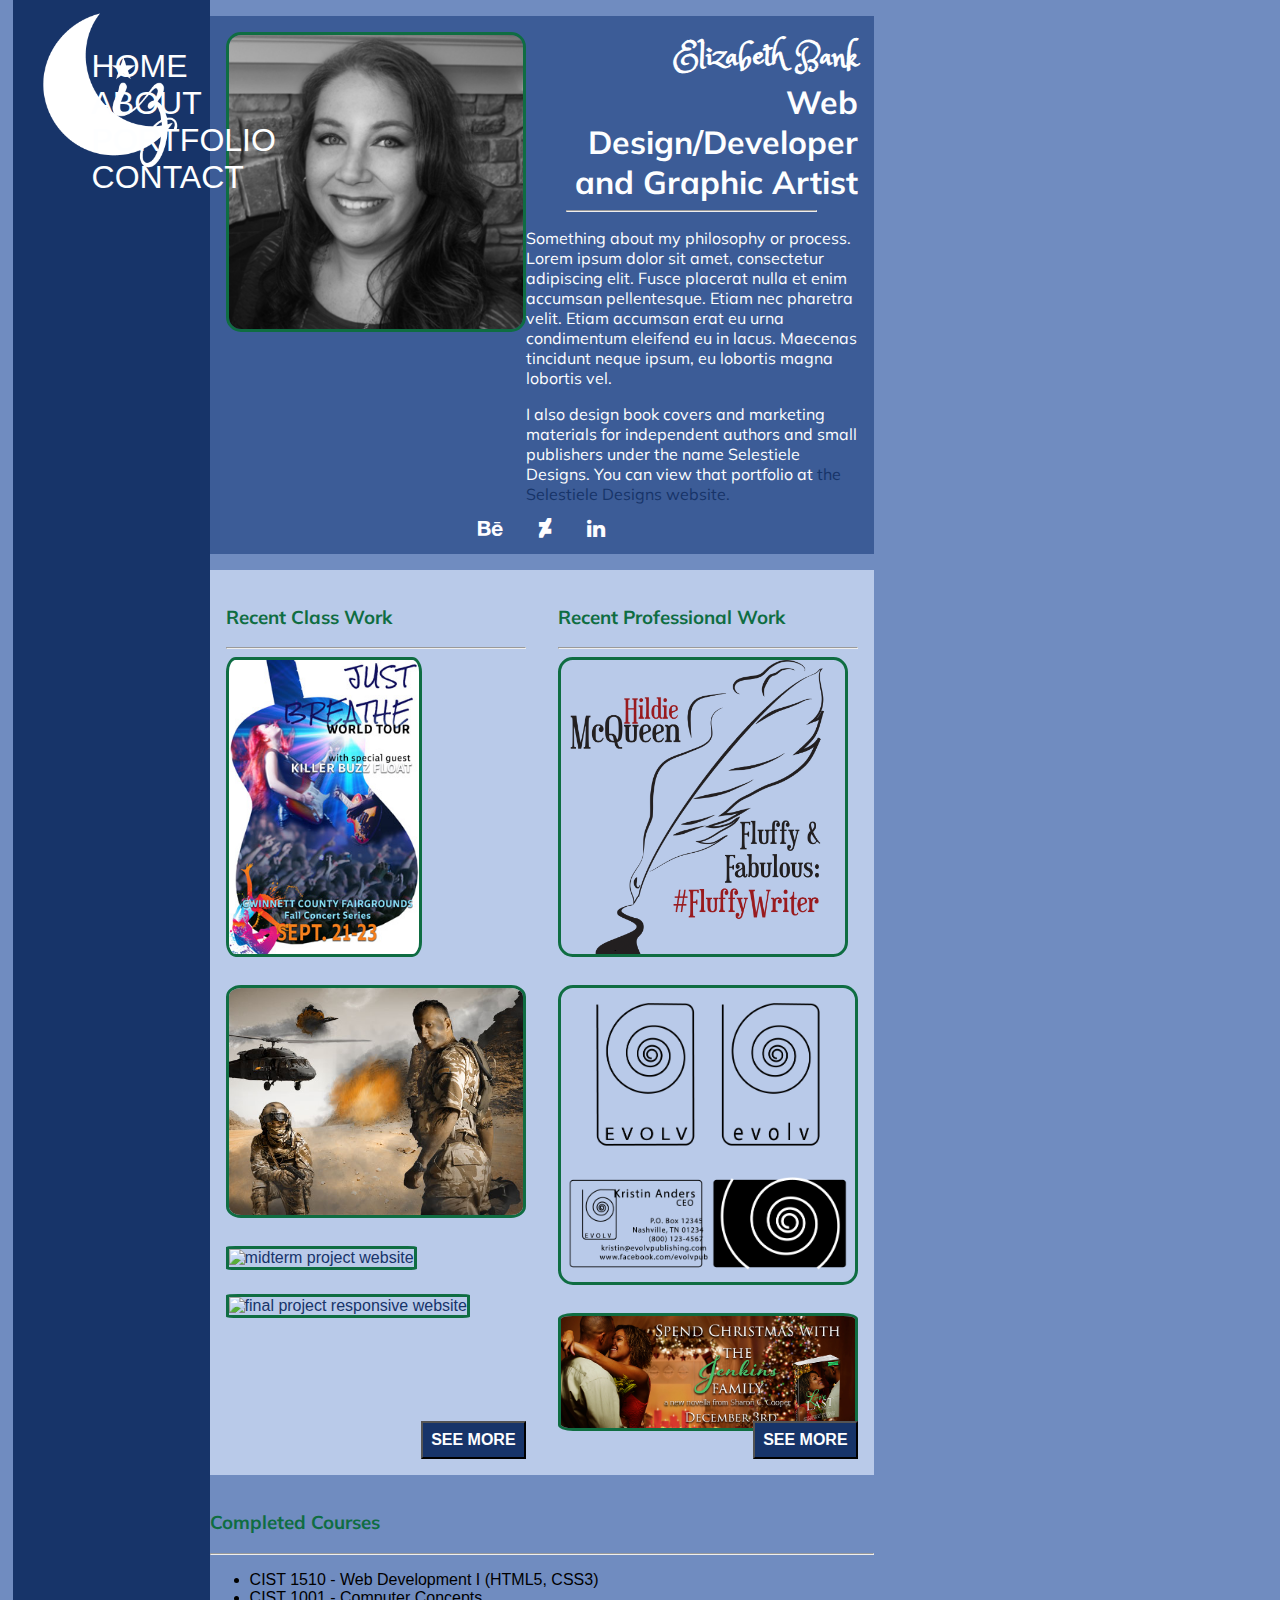
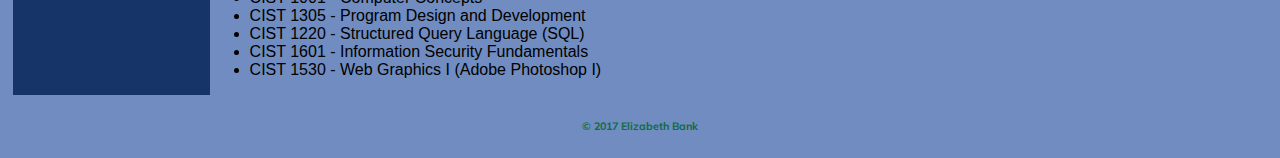
==== commit 386e5e07: "changes made to main.css and index.html regarding menu items and mobile/responsive layout." ====
--- a/index.html
+++ b/index.html
@@ -10,6 +10,7 @@
      <!-- <link rel="stylesheet" type="text/css" href="stylesheets/styles.css"> Bootstrap default stylesheet-->
      <link rel="stylesheet" type="text/css" href="css/main.css">
      <link href="https://fonts.googleapis.com/css?family=Muli|Princess+Sofia" rel="stylesheet">
+     <link rel="stylesheet" type="text/css" href="fonts/font-awesome-4.7.0/css/font-awesome.min.css">
      <link rel="icon" href="images/favicon.ico" type="image/x-icon">
 </head>
 
@@ -22,7 +23,8 @@
                     <a class="nav-link" href="index.html">Home</a>
                     <a class="nav-link" href="about.html">About</a>
                     <a class="nav-link" href="portfolio.html">Portfolio</a>
-                    <a class="nav-link" href="http//www.selestieledesigns.com">Artwork</a>
+                    <a class="nav-link" href="contact.html">Contact</a>
+                    
                 </nav>
 
                 <nav id="current-nav">
@@ -38,16 +40,24 @@
         <article class="grid2">
             <div class="intro">
                 <img id="headshot" src="images/ebankpic.jpg" alt="my picture">
-                <h1 class="title">Elizabeth Bank</h1>
-                <h4 class="title">Web Design/Developer and Graphic Artist</h4>
-                <p class="description">Something about my philosophy or process. Lorem ipsum dolor sit amet, consectetur adipiscing elit. Fusce placerat nulla et enim accumsan pellentesque. Etiam nec pharetra velit. Etiam accumsan erat eu urna condimentum eleifend eu in lacus. Maecenas tincidunt neque ipsum, eu lobortis magna lobortis vel. </p>
+                <div class="heading">
+                    <h1 class="title">Elizabeth Bank</h1>
+                    <h4 class="title">Web Design/Developer and Graphic Artist</h4>
+                    <hr>
+                    <p class="description">Something about my philosophy or process. Lorem ipsum dolor sit amet, consectetur adipiscing elit. Fusce placerat nulla et enim accumsan pellentesque. Etiam nec pharetra velit. Etiam accumsan erat eu urna condimentum eleifend eu in lacus. Maecenas tincidunt neque ipsum, eu lobortis magna lobortis vel.</p>
+                    <p class="description"> I also design book covers and marketing materials for independent authors and small publishers under the name Selestiele Designs. You can view that portfolio at <a href="http//www.selestieledesigns.com">the Selestiele Designs website.</a>  </p>
+                </div>
                 <div id="social">
-                    <a href="http://www.behance.net"><i class="fa fa-behance fa-lg" aria-hidden="true">Behance</i></a>
-                    <a href="http://www.linkedin.com"><i class="fa fa-linkedin fa-lg" aria-hidden="true">LinkedIn</i></a>
+                    <a href="https://www.behance.net/selestiele6469"><i class="fa fa-behance fa-lg" aria-hidden="true"></i></a>
+                    <a href="https://ladyartemis78.deviantart.com/"><i class="fa fa-deviantart fa-lg" aria-hidden="true"></i></a>
+                    <a href="https://www.linkedin.com/in/elizabeth-bank-978b217a/"><i class="fa fa-linkedin fa-lg" aria-hidden="true"></i></a>
+                    
                 </div>
             </div> 
                     
             <div id="school" class="portfolio">
+                <h3>Recent Class Work</h3>
+                <hr>
                 <img src="images/final1530.jpg" alt="final project in introductory photoshop" class="recent">
                 <img src="images/storyboard1530.jpg" alt="storyboard photo composite" class="recent">
                 <a href="http://www.elizabethmbank.info/1510/midterm/index.html"><img class="recent" src="images/midterm1510small.jpg" alt="midterm project website"></a>
@@ -57,6 +67,8 @@
             </div>
                         
             <div id="other" class="portfolio">
+                <h3>Recent Professional Work</h3>
+                <hr>
                 <a href=""><img src="images/logos/fluffywriterlogo.png" alt="recent professional work" class="recent"></a>
                 <a href=""><img src="images/logos/evolvlogo2.png" alt="recent professional work" class="recent"></a>
                 <a href=""><img src="images/cooper/cooperxmaspromo.jpg" alt="recent professional work" class="recent"></a>
@@ -65,6 +77,8 @@
             </div>
         </article>
         <aside class="previous">
+            <h3>Completed Courses</h3>
+            <hr>
             <ul>
                 <li>CIST 1510 - Web Development I (HTML5, CSS3)</li>
                 <li>CIST 1001 - Computer Concepts</li>
--- a/css/main.css
+++ b/css/main.css
@@ -2502,8 +2502,10 @@
 Palette URL: http://paletton.com/#uid=53I0G0kePDx0g+Y7kSNlhsrrIjS 
 Generated by Paletton.com Â© 2002-2014 
 http://paletton.com */
+/* Responsive layout, mobile-first */
 body {
-  margin: .8em;
+  margin: 0 auto;
+  padding: 0 .8em;
   background-color: #708CC0; }
 
 header {
@@ -2539,7 +2541,6 @@
   background-color: #3C5C97;
   width: 100%;
   text-align: center;
-  font-size: 2em;
   padding: 1em; }
 
 #headshot {
@@ -2553,30 +2554,149 @@
   color: #FDFEFF; }
 
 .title {
-  margin: 0; }
+  margin: 0;
+  font-size: 2em; }
 
 .description {
-  margin-left: .5em;
-  padding: 0 0 0 10em; }
+  text-align: left; }
+
+.heading hr {
+  color: #FDFEFF;
+  width: 75%; }
 
 #social {
   display: block;
   text-align: center; }
   #social a {
-    color: #FDFEFF; }
+    color: #FEFDFF;
+    margin: 0 1em; }
     #social a:hover {
-      color: #CBBAEA; }
+      color: #9072C3; }
 
 .portfolio {
   clear: both; }
 
+footer {
+  text-align: center; }
+
+@media screen and (max-width: 900px) {
+  body {
+    width: 100%;
+    overflow: hidden; }
+
+  #sidebar {
+    width: 95%;
+    margin: 0 auto; }
+
+  #logo {
+    width: 100px; }
+
+  #main-nav {
+    position: absolute;
+    top: 0;
+    right: 0;
+    margin-top: .5em; }
+    #main-nav a {
+      font-size: 1.25em;
+      line-height: 1em;
+      display: block;
+      margin: 0 .5em 0 0;
+      padding: .1em 0;
+      text-align: right; }
+
+  .grid2 {
+    width: 95%;
+    margin: 0 auto; }
+
+  .intro {
+    width: 100%; }
+    .intro #headshot {
+      width: 100px;
+      margin: 0 1em 0; }
+    .intro h4 {
+      font-size: 1em; }
+    .intro p {
+      font-size: .8em; }
+
+  .title {
+    text-align: center; }
+
+  img {
+    width: 40%; }
+
+  .portfolio a {
+    margin: 1em; }
+  .portfolio hr {
+    color: #0F6D42;
+    margin-bottom: 1.5em; }
+
+  aside {
+    background-color: #B9CAE9;
+    padding: 1em;
+    margin: 1em auto;
+    color: #0F6D42; } }
+/* Grid Layout for larger screens */
+@media screen and (min-width: 900px) {
+  body {
+    display: grid;
+    width: 100%;
+    height: 100vh;
+    grid-template-columns: 1fr 2fr 2fr;
+    grid-template-rows: 1fr 1fr 1fr 1fr;
+    grid-template-areas: "sidebar grid2 grid2" "sidebar grid2 grid2" "sidebar grid2 grid2" "footer footer footer";
+    background-color: #708CC0; }
+
+  #sidebar {
+    grid-column-start: 1;
+    grid-column-end: 2;
+    grid-row-start: 1;
+    grid-row-end: 4;
+    background-color: #173469; }
+
+  header {
+    grid-area: sidebar;
+    justify-content: center;
+    padding: .25em;
+    text-align: center;
+    align-content: start; }
+
+  .previous {
+    grid-area: sidebar; }
+
+  .grid2 {
+    grid-area: grid2;
+    display: grid;
+    grid-template-areas: "intro intro" "school other" "school other"; }
+
+  .intro {
+    grid-area: intro;
+    background-color: #3C5C97;
+    display: grid;
+    grid-template-columns: 1fr 3fr;
+    grid-template-areas: "headshot title" "headshot description" "social social"; }
+
+  #headshot {
+    grid-area: headshot; }
+
+  .title {
+    grid-area: title; }
+
+  .description {
+    grid-area: description; }
+
+  #social {
+    grid-area: social; }
+
+  #school {
+    grid-area: school; }
+
+  #other {
+    grid-area: other; }
+
+  footer {
+    grid-area: footer; } }
 * {
   box-sizing: border-box; }
-
-body {
-  background-color: #708CC0;
-  color: #FDFEFF;
-  margin: .8em; }
 
 h1 {
   font-family: "Princess Sofia", cursive;
@@ -2591,14 +2711,6 @@
   font-family: "Muli", sans-serif;
   font-size: 1em;
   color: #0F6D42; }
-
-#current-nav h3 {
-  color: #FDFEFF;
-  font-weight: 400; }
-
-#social {
-  color: #FDFEFF;
-  font-family: "Font Awesome"; }
 
 a {
   color: #173469;
@@ -2626,10 +2738,9 @@
     color: #FEFDFF;
     background-color: #603E9A; }
 
-#intro h1 a {
-  font-family: "Princess Sofia", cursive;
+#current-nav h3 {
   color: #FDFEFF;
-  text-decoration: none; }
+  font-weight: 400; }
 
 #headshot {
   -webkit-border-radius: 5%;
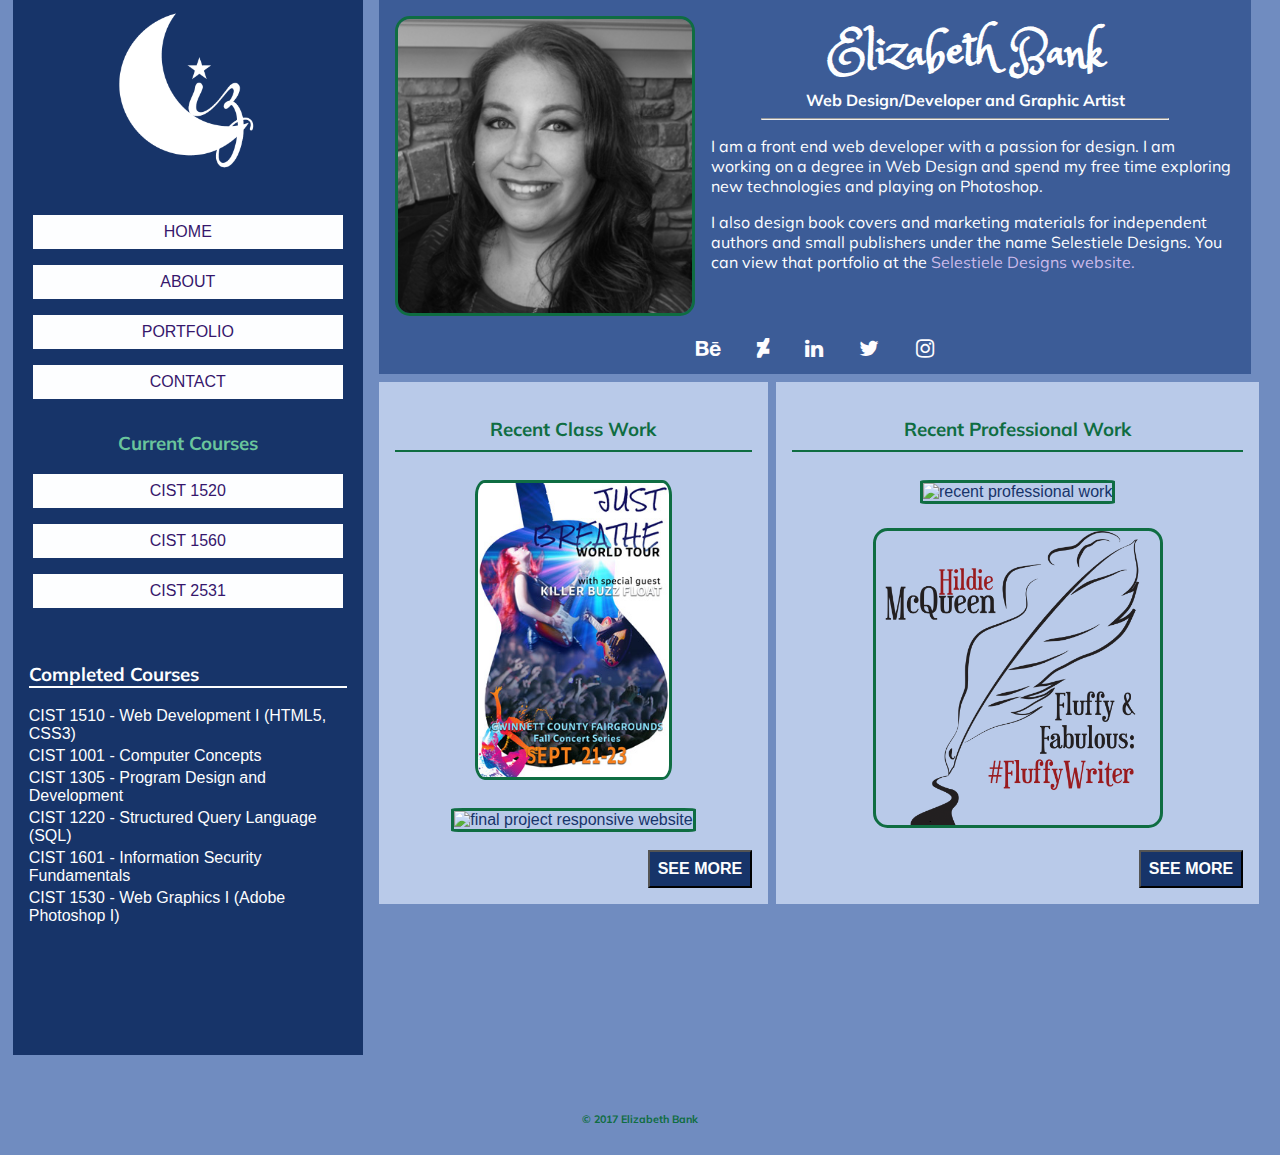
==== commit 3a50ac1c: "Add files via upload" ====
--- a/index.html
+++ b/index.html
@@ -1,98 +1,100 @@
-<!DOCTYPE html>
-<html lang="en">
-
-<head>
-     <meta charset="utf-8">
-     <title>Elizabeth Bank | Graphic Artist</title>
-     <meta name="author" content="Elizabeth Bank">
-     <meta name="description" content="">
-     <meta name="viewport" content="width=device-width, initial-scale=1, shrink-to-fit=no">
-     <!-- <link rel="stylesheet" type="text/css" href="stylesheets/styles.css"> Bootstrap default stylesheet-->
-     <link rel="stylesheet" type="text/css" href="css/main.css">
-     <link href="https://fonts.googleapis.com/css?family=Muli|Princess+Sofia" rel="stylesheet">
-     <link rel="stylesheet" type="text/css" href="fonts/font-awesome-4.7.0/css/font-awesome.min.css">
-     <link rel="icon" href="images/favicon.ico" type="image/x-icon">
-</head>
-
-<body>
-    <div id="sidebar">
-        <header id="header">
-            <a href="index.html"><img id="logo" src="images/lizlogowhite.png" alt="selestiele designs logo"></a>
-                
-                <nav id="main-nav" role="navigation">
-                    <a class="nav-link" href="index.html">Home</a>
-                    <a class="nav-link" href="about.html">About</a>
-                    <a class="nav-link" href="portfolio.html">Portfolio</a>
-                    <a class="nav-link" href="contact.html">Contact</a>
-                    
-                </nav>
-
-                <nav id="current-nav">
-                    <h3>Current Courses</h3>
-                        <a class="nav-link" href="#">CIST 1520</a>
-                        <a class="nav-link" href="#">CIST 1560</a>
-                        <a class="nav-link" href="#">CIST 2531</a>
-                </nav>
-        </header>
-    </div>
-
-    <main>
-        <article class="grid2">
-            <div class="intro">
-                <img id="headshot" src="images/ebankpic.jpg" alt="my picture">
-                <div class="heading">
-                    <h1 class="title">Elizabeth Bank</h1>
-                    <h4 class="title">Web Design/Developer and Graphic Artist</h4>
-                    <hr>
-                    <p class="description">Something about my philosophy or process. Lorem ipsum dolor sit amet, consectetur adipiscing elit. Fusce placerat nulla et enim accumsan pellentesque. Etiam nec pharetra velit. Etiam accumsan erat eu urna condimentum eleifend eu in lacus. Maecenas tincidunt neque ipsum, eu lobortis magna lobortis vel.</p>
-                    <p class="description"> I also design book covers and marketing materials for independent authors and small publishers under the name Selestiele Designs. You can view that portfolio at <a href="http//www.selestieledesigns.com">the Selestiele Designs website.</a>  </p>
-                </div>
-                <div id="social">
-                    <a href="https://www.behance.net/selestiele6469"><i class="fa fa-behance fa-lg" aria-hidden="true"></i></a>
-                    <a href="https://ladyartemis78.deviantart.com/"><i class="fa fa-deviantart fa-lg" aria-hidden="true"></i></a>
-                    <a href="https://www.linkedin.com/in/elizabeth-bank-978b217a/"><i class="fa fa-linkedin fa-lg" aria-hidden="true"></i></a>
-                    
-                </div>
-            </div> 
-                    
-            <div id="school" class="portfolio">
-                <h3>Recent Class Work</h3>
-                <hr>
-                <img src="images/final1530.jpg" alt="final project in introductory photoshop" class="recent">
-                <img src="images/storyboard1530.jpg" alt="storyboard photo composite" class="recent">
-                <a href="http://www.elizabethmbank.info/1510/midterm/index.html"><img class="recent" src="images/midterm1510small.jpg" alt="midterm project website"></a>
-                <a href="http://www.elizabethmbank.info/1510/final/index.html"><img class="recent" src="images/final1510small.jpg" alt="final project responsive website"></a>
-                            
-                <a href="portfolio.html#school"><button>See More</button></a>
-            </div>
-                        
-            <div id="other" class="portfolio">
-                <h3>Recent Professional Work</h3>
-                <hr>
-                <a href=""><img src="images/logos/fluffywriterlogo.png" alt="recent professional work" class="recent"></a>
-                <a href=""><img src="images/logos/evolvlogo2.png" alt="recent professional work" class="recent"></a>
-                <a href=""><img src="images/cooper/cooperxmaspromo.jpg" alt="recent professional work" class="recent"></a>
-                            
-                <a href="portfolio.html#other"><button>See More</button></a>
-            </div>
-        </article>
-        <aside class="previous">
-            <h3>Completed Courses</h3>
-            <hr>
-            <ul>
-                <li>CIST 1510 - Web Development I (HTML5, CSS3)</li>
-                <li>CIST 1001 - Computer Concepts</li>
-                <li>CIST 1305 - Program Design and Development</li>
-                <li>CIST 1220 - Structured Query Language (SQL)</li>
-                <li>CIST 1601 - Information Security Fundamentals</li>
-                <li>CIST 1530 - Web Graphics I (Adobe Photoshop I)</li>
-            </ul>
-        </aside>
-    </main>
-
-    <footer>
-        <h6>&copy; 2017 Elizabeth Bank</h6>
-    </footer>     
-   
-</body>
-</html>
+<!DOCTYPE html>
+<html lang="en">
+
+<head>
+     <meta charset="utf-8">
+     <title>Elizabeth Bank | Graphic Artist</title>
+     <meta name="author" content="Elizabeth Bank">
+     <meta name="description" content="">
+     <meta name="viewport" content="width=device-width, initial-scale=1, shrink-to-fit=no">
+     <!-- <link rel="stylesheet" type="text/css" href="stylesheets/styles.css"> Bootstrap default stylesheet-->
+     <link rel="stylesheet" type="text/css" href="css/main.css">
+     <link href="https://fonts.googleapis.com/css?family=Muli|Princess+Sofia" rel="stylesheet">
+     <link rel="stylesheet" type="text/css" href="fonts/font-awesome-4.7.0/css/font-awesome.min.css">
+     <link rel="icon" href="images/favicon.ico" type="image/x-icon">
+</head>
+
+<body class="bodyIndex">
+    <div id="sidebar">
+        <header id="header">
+            <a href="index.html"><img id="logo" src="images/lizlogowhite.png" alt="selestiele designs logo"></a>
+                
+                <nav id="main-nav" role="navigation">
+                    <a class="nav-link" href="index.html">Home</a>
+                    <a class="nav-link" href="about.html">About</a>
+                    <a class="nav-link" href="portfolio.html">Portfolio</a>
+                    <a class="nav-link" href="contact.html">Contact</a>
+                    
+                </nav><!-- end #main-nav  -->
+
+                <nav id="current-nav">
+                    <h3>Current Courses</h3>
+                        <a class="nav-link" href="classwork/1520/index.html">CIST 1520</a>
+                        <a class="nav-link" href="classwork/1560/index.html">CIST 1560</a>
+                        <a class="nav-link" href="classwork/2531/index.html">CIST 2531</a>
+                </nav><!-- end #current-nav  -->
+        </header>
+    </div><!-- end #sidebar  -->
+
+    <main>
+        <section class="grid2">
+            <div class="intro">
+                <img id="headshot" src="images/ebankpic.jpg" alt="my picture">
+                <div class="heading">
+                    <h1 class="title">Elizabeth Bank</h1>
+                    <h4 class="title">Web Design/Developer and Graphic Artist</h4>
+                    <hr>
+                    <p class="description">I am a front end web developer with a passion for design. I am working on a degree in Web Design and spend my free time exploring new technologies and playing on Photoshop.</p>
+                    <p class="description"> I also design book covers and marketing materials for independent authors and small publishers under the name Selestiele Designs. You can view that portfolio at the <a href="http://www.selestieledesigns.com" class="intext"> Selestiele Designs website.</a>  </p>
+                </div><!-- end .heading  -->
+                <div id="social">
+                    <a href="https://www.behance.net/selestiele6469"><i class="fa fa-behance fa-lg" aria-hidden="true"></i></a>
+                    <a href="https://ladyartemis78.deviantart.com/"><i class="fa fa-deviantart fa-lg" aria-hidden="true"></i></a>
+                    <a href="https://www.linkedin.com/in/elizabeth-bank-978b217a/"><i class="fa fa-linkedin fa-lg" aria-hidden="true"></i></a>
+                    <a href="https://twitter.com/selestieleweb"><i class="fa fa-twitter fa-lg" aria-hidden="true"></i>
+                    </a>
+                    <a href="https://www.instagram.com/selestieledesigns/"><i class="fa fa-instagram fa-lg" aria-hidden="true"></i>
+                    </a>
+                    
+                </div><!-- end #social  -->
+            </div> <!-- end .intro  -->
+                    
+            <section id="school" class="portfolio">
+                <h3>Recent Class Work</h3>
+                <img src="images/final1530.jpg" alt="final project in introductory photoshop" class="recent">
+                <!-- <img src="images/storyboard1530.jpg" alt="storyboard photo composite" class="recent">
+                <a href="http://www.elizabethmbank.info/1510/midterm/index.html"><img class="recent" src="images/midterm1510small.jpg" alt="midterm project website"></a> -->
+                <a href="http://www.elizabethmbank.info/1510/final/index.html"><img class="recent" src="images/final1510small.jpg" alt="final project responsive website"></a>
+                            
+                <a href="classport.html"><button>See More</button></a>
+            </section><!-- end #school  -->
+                        
+            <section id="other" class="portfolio">
+                <h3>Recent Professional Work</h3>
+                <a href="http://www.randomoenophile.com"><img src="images/oenophile.jpg" alt="recent professional work" class="recent"></a>
+                <a href=""><img src="images/logos/fluffywriterlogo.png" alt="recent professional work" class="recent"></a>
+                
+                <!-- <a href="http://www.georgiaromancewriters.org"><img src="images/GRW.jpg" alt="recent professional work" class="recent"></a> -->
+                            
+                <a href="professionalport.html"><button>See More</button></a>
+            </section><!-- end #other  -->
+        </section><!-- end .grid2  -->
+    </main>
+    <aside class="previous">
+        <h3>Completed Courses</h3>
+        <ul>
+            <li>CIST 1510 - Web Development I (HTML5, CSS3)</li>
+            <li>CIST 1001 - Computer Concepts</li>
+            <li>CIST 1305 - Program Design and Development</li>
+            <li>CIST 1220 - Structured Query Language (SQL)</li>
+            <li>CIST 1601 - Information Security Fundamentals</li>
+            <li>CIST 1530 - Web Graphics I (Adobe Photoshop I)</li>
+        </ul>
+    </aside><!-- end .previous  -->
+
+    <footer>
+        <h6>&copy; 2017 Elizabeth Bank</h6>
+    </footer>     
+   
+</body>
+</html>
--- a/css/main.css
+++ b/css/main.css
@@ -1,2796 +1,3017 @@
-@charset "UTF-8";
-/* Normalize */
-html {
-  font-family: sans-serif;
-  -webkit-text-size-adjust: 100%;
-  -ms-text-size-adjust: 100%; }
-
-body {
-  margin: 0; }
-
-article,
-aside,
-details,
-figcaption,
-figure,
-footer,
-header,
-main,
-menu,
-nav,
-section,
-summary {
-  display: block; }
-
-audio,
-canvas,
-progress,
-video {
-  display: inline-block;
-  vertical-align: baseline; }
-
-audio:not([controls]) {
-  display: none;
-  height: 0; }
-
-[hidden],
-template {
-  display: none; }
-
-a {
-  background-color: transparent; }
-
-a:active,
-a:hover {
-  outline: 0; }
-
-abbr[title] {
-  border-bottom: 1px dotted; }
-
-b,
-strong {
-  font-weight: bold; }
-
-dfn {
-  font-style: italic; }
-
-h1 {
-  font-size: 2em;
-  margin: 0.67em 0; }
-
-mark {
-  background: #ff0;
-  color: #000; }
-
-small {
-  font-size: 80%; }
-
-sub,
-sup {
-  font-size: 75%;
-  line-height: 0;
-  position: relative;
-  vertical-align: baseline; }
-
-sup {
-  top: -0.5em; }
-
-sub {
-  bottom: -0.25em; }
-
-img {
-  border: 0; }
-
-svg:not(:root) {
-  overflow: hidden; }
-
-figure {
-  margin: 1em 40px; }
-
-hr {
-  box-sizing: content-box;
-  height: 0; }
-
-pre {
-  overflow: auto; }
-
-code,
-kbd,
-pre,
-samp {
-  font-family: monospace, monospace;
-  font-size: 1em; }
-
-button,
-input,
-optgroup,
-select,
-textarea {
-  color: inherit;
-  font: inherit;
-  margin: 0; }
-
-button {
-  overflow: visible; }
-
-button,
-select {
-  text-transform: none; }
-
-button,
-html input[type="button"],
-input[type="reset"],
-input[type="submit"] {
-  -webkit-appearance: button;
-  cursor: pointer; }
-
-button[disabled],
-html input[disabled] {
-  cursor: default; }
-
-button::-moz-focus-inner,
-input::-moz-focus-inner {
-  border: 0;
-  padding: 0; }
-
-input {
-  line-height: normal; }
-
-input[type="checkbox"],
-input[type="radio"] {
-  box-sizing: border-box;
-  padding: 0; }
-
-input[type="number"]::-webkit-inner-spin-button,
-input[type="number"]::-webkit-outer-spin-button {
-  height: auto; }
-
-input[type="search"]::-webkit-search-cancel-button,
-input[type="search"]::-webkit-search-decoration {
-  -webkit-appearance: none; }
-
-fieldset {
-  border: 1px solid #c0c0c0;
-  margin: 0 2px;
-  padding: 0.35em 0.625em 0.75em; }
-
-legend {
-  border: 0;
-  padding: 0; }
-
-textarea {
-  overflow: auto; }
-
-optgroup {
-  font-weight: bold; }
-
-table {
-  border-collapse: collapse;
-  border-spacing: 0; }
-
-td,
-th {
-  padding: 0; }
-
-/* Import Custom Bootstrap and Fontawesome */
-/*!
- *  Font Awesome 4.7.0 by @davegandy - http://fontawesome.io - @fontawesome
- *  License - http://fontawesome.io/license (Font: SIL OFL 1.1, CSS: MIT License)
- */
-/* FONT PATH
- * -------------------------- */
-@font-face {
-  font-family: 'FontAwesome';
-  src: url("../fonts/fontawesome-webfont.eot?v=4.7.0");
-  src: url("../fonts/fontawesome-webfont.eot?#iefix&v=4.7.0") format("embedded-opentype"), url("../fonts/fontawesome-webfont.woff2?v=4.7.0") format("woff2"), url("../fonts/fontawesome-webfont.woff?v=4.7.0") format("woff"), url("../fonts/fontawesome-webfont.ttf?v=4.7.0") format("truetype"), url("../fonts/fontawesome-webfont.svg?v=4.7.0#fontawesomeregular") format("svg");
-  font-weight: normal;
-  font-style: normal; }
-.fa {
-  display: inline-block;
-  font: normal normal normal 14px/1 FontAwesome;
-  font-size: inherit;
-  text-rendering: auto;
-  -webkit-font-smoothing: antialiased;
-  -moz-osx-font-smoothing: grayscale; }
-
-/* makes the font 33% larger relative to the icon container */
-.fa-lg {
-  font-size: 1.3333333333em;
-  line-height: 0.75em;
-  vertical-align: -15%; }
-
-.fa-2x {
-  font-size: 2em; }
-
-.fa-3x {
-  font-size: 3em; }
-
-.fa-4x {
-  font-size: 4em; }
-
-.fa-5x {
-  font-size: 5em; }
-
-.fa-fw {
-  width: 1.2857142857em;
-  text-align: center; }
-
-.fa-ul {
-  padding-left: 0;
-  margin-left: 2.1428571429em;
-  list-style-type: none; }
-  .fa-ul > li {
-    position: relative; }
-
-.fa-li {
-  position: absolute;
-  left: -2.1428571429em;
-  width: 2.1428571429em;
-  top: 0.1428571429em;
-  text-align: center; }
-  .fa-li.fa-lg {
-    left: -1.8571428571em; }
-
-.fa-border {
-  padding: .2em .25em .15em;
-  border: solid 0.08em #eee;
-  border-radius: .1em; }
-
-.fa-pull-left {
-  float: left; }
-
-.fa-pull-right {
-  float: right; }
-
-.fa.fa-pull-left {
-  margin-right: .3em; }
-.fa.fa-pull-right {
-  margin-left: .3em; }
-
-/* Deprecated as of 4.4.0 */
-.pull-right {
-  float: right; }
-
-.pull-left {
-  float: left; }
-
-.fa.pull-left {
-  margin-right: .3em; }
-.fa.pull-right {
-  margin-left: .3em; }
-
-.fa-spin {
-  -webkit-animation: fa-spin 2s infinite linear;
-  animation: fa-spin 2s infinite linear; }
-
-.fa-pulse {
-  -webkit-animation: fa-spin 1s infinite steps(8);
-  animation: fa-spin 1s infinite steps(8); }
-
-@-webkit-keyframes fa-spin {
-  0% {
-    -webkit-transform: rotate(0deg);
-    transform: rotate(0deg); }
-  100% {
-    -webkit-transform: rotate(359deg);
-    transform: rotate(359deg); } }
-@keyframes fa-spin {
-  0% {
-    -webkit-transform: rotate(0deg);
-    transform: rotate(0deg); }
-  100% {
-    -webkit-transform: rotate(359deg);
-    transform: rotate(359deg); } }
-.fa-rotate-90 {
-  -ms-filter: "progid:DXImageTransform.Microsoft.BasicImage(rotation=1)";
-  -webkit-transform: rotate(90deg);
-  -ms-transform: rotate(90deg);
-  transform: rotate(90deg); }
-
-.fa-rotate-180 {
-  -ms-filter: "progid:DXImageTransform.Microsoft.BasicImage(rotation=2)";
-  -webkit-transform: rotate(180deg);
-  -ms-transform: rotate(180deg);
-  transform: rotate(180deg); }
-
-.fa-rotate-270 {
-  -ms-filter: "progid:DXImageTransform.Microsoft.BasicImage(rotation=3)";
-  -webkit-transform: rotate(270deg);
-  -ms-transform: rotate(270deg);
-  transform: rotate(270deg); }
-
-.fa-flip-horizontal {
-  -ms-filter: "progid:DXImageTransform.Microsoft.BasicImage(rotation=0, mirror=1)";
-  -webkit-transform: scale(-1, 1);
-  -ms-transform: scale(-1, 1);
-  transform: scale(-1, 1); }
-
-.fa-flip-vertical {
-  -ms-filter: "progid:DXImageTransform.Microsoft.BasicImage(rotation=2, mirror=1)";
-  -webkit-transform: scale(1, -1);
-  -ms-transform: scale(1, -1);
-  transform: scale(1, -1); }
-
-:root .fa-rotate-90,
-:root .fa-rotate-180,
-:root .fa-rotate-270,
-:root .fa-flip-horizontal,
-:root .fa-flip-vertical {
-  filter: none; }
-
-.fa-stack {
-  position: relative;
-  display: inline-block;
-  width: 2em;
-  height: 2em;
-  line-height: 2em;
-  vertical-align: middle; }
-
-.fa-stack-1x, .fa-stack-2x {
-  position: absolute;
-  left: 0;
-  width: 100%;
-  text-align: center; }
-
-.fa-stack-1x {
-  line-height: inherit; }
-
-.fa-stack-2x {
-  font-size: 2em; }
-
-.fa-inverse {
-  color: #fff; }
-
-/* Font Awesome uses the Unicode Private Use Area (PUA) to ensure screen
-   readers do not read off random characters that represent icons */
-.fa-glass:before {
-  content: ""; }
-
-.fa-music:before {
-  content: ""; }
-
-.fa-search:before {
-  content: ""; }
-
-.fa-envelope-o:before {
-  content: ""; }
-
-.fa-heart:before {
-  content: ""; }
-
-.fa-star:before {
-  content: ""; }
-
-.fa-star-o:before {
-  content: ""; }
-
-.fa-user:before {
-  content: ""; }
-
-.fa-film:before {
-  content: ""; }
-
-.fa-th-large:before {
-  content: ""; }
-
-.fa-th:before {
-  content: ""; }
-
-.fa-th-list:before {
-  content: ""; }
-
-.fa-check:before {
-  content: ""; }
-
-.fa-remove:before,
-.fa-close:before,
-.fa-times:before {
-  content: ""; }
-
-.fa-search-plus:before {
-  content: ""; }
-
-.fa-search-minus:before {
-  content: ""; }
-
-.fa-power-off:before {
-  content: ""; }
-
-.fa-signal:before {
-  content: ""; }
-
-.fa-gear:before,
-.fa-cog:before {
-  content: ""; }
-
-.fa-trash-o:before {
-  content: ""; }
-
-.fa-home:before {
-  content: ""; }
-
-.fa-file-o:before {
-  content: ""; }
-
-.fa-clock-o:before {
-  content: ""; }
-
-.fa-road:before {
-  content: ""; }
-
-.fa-download:before {
-  content: ""; }
-
-.fa-arrow-circle-o-down:before {
-  content: ""; }
-
-.fa-arrow-circle-o-up:before {
-  content: ""; }
-
-.fa-inbox:before {
-  content: ""; }
-
-.fa-play-circle-o:before {
-  content: ""; }
-
-.fa-rotate-right:before,
-.fa-repeat:before {
-  content: ""; }
-
-.fa-refresh:before {
-  content: ""; }
-
-.fa-list-alt:before {
-  content: ""; }
-
-.fa-lock:before {
-  content: ""; }
-
-.fa-flag:before {
-  content: ""; }
-
-.fa-headphones:before {
-  content: ""; }
-
-.fa-volume-off:before {
-  content: ""; }
-
-.fa-volume-down:before {
-  content: ""; }
-
-.fa-volume-up:before {
-  content: ""; }
-
-.fa-qrcode:before {
-  content: ""; }
-
-.fa-barcode:before {
-  content: ""; }
-
-.fa-tag:before {
-  content: ""; }
-
-.fa-tags:before {
-  content: ""; }
-
-.fa-book:before {
-  content: ""; }
-
-.fa-bookmark:before {
-  content: ""; }
-
-.fa-print:before {
-  content: ""; }
-
-.fa-camera:before {
-  content: ""; }
-
-.fa-font:before {
-  content: ""; }
-
-.fa-bold:before {
-  content: ""; }
-
-.fa-italic:before {
-  content: ""; }
-
-.fa-text-height:before {
-  content: ""; }
-
-.fa-text-width:before {
-  content: ""; }
-
-.fa-align-left:before {
-  content: ""; }
-
-.fa-align-center:before {
-  content: ""; }
-
-.fa-align-right:before {
-  content: ""; }
-
-.fa-align-justify:before {
-  content: ""; }
-
-.fa-list:before {
-  content: ""; }
-
-.fa-dedent:before,
-.fa-outdent:before {
-  content: ""; }
-
-.fa-indent:before {
-  content: ""; }
-
-.fa-video-camera:before {
-  content: ""; }
-
-.fa-photo:before,
-.fa-image:before,
-.fa-picture-o:before {
-  content: ""; }
-
-.fa-pencil:before {
-  content: ""; }
-
-.fa-map-marker:before {
-  content: ""; }
-
-.fa-adjust:before {
-  content: ""; }
-
-.fa-tint:before {
-  content: ""; }
-
-.fa-edit:before,
-.fa-pencil-square-o:before {
-  content: ""; }
-
-.fa-share-square-o:before {
-  content: ""; }
-
-.fa-check-square-o:before {
-  content: ""; }
-
-.fa-arrows:before {
-  content: ""; }
-
-.fa-step-backward:before {
-  content: ""; }
-
-.fa-fast-backward:before {
-  content: ""; }
-
-.fa-backward:before {
-  content: ""; }
-
-.fa-play:before {
-  content: ""; }
-
-.fa-pause:before {
-  content: ""; }
-
-.fa-stop:before {
-  content: ""; }
-
-.fa-forward:before {
-  content: ""; }
-
-.fa-fast-forward:before {
-  content: ""; }
-
-.fa-step-forward:before {
-  content: ""; }
-
-.fa-eject:before {
-  content: ""; }
-
-.fa-chevron-left:before {
-  content: ""; }
-
-.fa-chevron-right:before {
-  content: ""; }
-
-.fa-plus-circle:before {
-  content: ""; }
-
-.fa-minus-circle:before {
-  content: ""; }
-
-.fa-times-circle:before {
-  content: ""; }
-
-.fa-check-circle:before {
-  content: ""; }
-
-.fa-question-circle:before {
-  content: ""; }
-
-.fa-info-circle:before {
-  content: ""; }
-
-.fa-crosshairs:before {
-  content: ""; }
-
-.fa-times-circle-o:before {
-  content: ""; }
-
-.fa-check-circle-o:before {
-  content: ""; }
-
-.fa-ban:before {
-  content: ""; }
-
-.fa-arrow-left:before {
-  content: ""; }
-
-.fa-arrow-right:before {
-  content: ""; }
-
-.fa-arrow-up:before {
-  content: ""; }
-
-.fa-arrow-down:before {
-  content: ""; }
-
-.fa-mail-forward:before,
-.fa-share:before {
-  content: ""; }
-
-.fa-expand:before {
-  content: ""; }
-
-.fa-compress:before {
-  content: ""; }
-
-.fa-plus:before {
-  content: ""; }
-
-.fa-minus:before {
-  content: ""; }
-
-.fa-asterisk:before {
-  content: ""; }
-
-.fa-exclamation-circle:before {
-  content: ""; }
-
-.fa-gift:before {
-  content: ""; }
-
-.fa-leaf:before {
-  content: ""; }
-
-.fa-fire:before {
-  content: ""; }
-
-.fa-eye:before {
-  content: ""; }
-
-.fa-eye-slash:before {
-  content: ""; }
-
-.fa-warning:before,
-.fa-exclamation-triangle:before {
-  content: ""; }
-
-.fa-plane:before {
-  content: ""; }
-
-.fa-calendar:before {
-  content: ""; }
-
-.fa-random:before {
-  content: ""; }
-
-.fa-comment:before {
-  content: ""; }
-
-.fa-magnet:before {
-  content: ""; }
-
-.fa-chevron-up:before {
-  content: ""; }
-
-.fa-chevron-down:before {
-  content: ""; }
-
-.fa-retweet:before {
-  content: ""; }
-
-.fa-shopping-cart:before {
-  content: ""; }
-
-.fa-folder:before {
-  content: ""; }
-
-.fa-folder-open:before {
-  content: ""; }
-
-.fa-arrows-v:before {
-  content: ""; }
-
-.fa-arrows-h:before {
-  content: ""; }
-
-.fa-bar-chart-o:before,
-.fa-bar-chart:before {
-  content: ""; }
-
-.fa-twitter-square:before {
-  content: ""; }
-
-.fa-facebook-square:before {
-  content: ""; }
-
-.fa-camera-retro:before {
-  content: ""; }
-
-.fa-key:before {
-  content: ""; }
-
-.fa-gears:before,
-.fa-cogs:before {
-  content: ""; }
-
-.fa-comments:before {
-  content: ""; }
-
-.fa-thumbs-o-up:before {
-  content: ""; }
-
-.fa-thumbs-o-down:before {
-  content: ""; }
-
-.fa-star-half:before {
-  content: ""; }
-
-.fa-heart-o:before {
-  content: ""; }
-
-.fa-sign-out:before {
-  content: ""; }
-
-.fa-linkedin-square:before {
-  content: ""; }
-
-.fa-thumb-tack:before {
-  content: ""; }
-
-.fa-external-link:before {
-  content: ""; }
-
-.fa-sign-in:before {
-  content: ""; }
-
-.fa-trophy:before {
-  content: ""; }
-
-.fa-github-square:before {
-  content: ""; }
-
-.fa-upload:before {
-  content: ""; }
-
-.fa-lemon-o:before {
-  content: ""; }
-
-.fa-phone:before {
-  content: ""; }
-
-.fa-square-o:before {
-  content: ""; }
-
-.fa-bookmark-o:before {
-  content: ""; }
-
-.fa-phone-square:before {
-  content: ""; }
-
-.fa-twitter:before {
-  content: ""; }
-
-.fa-facebook-f:before,
-.fa-facebook:before {
-  content: ""; }
-
-.fa-github:before {
-  content: ""; }
-
-.fa-unlock:before {
-  content: ""; }
-
-.fa-credit-card:before {
-  content: ""; }
-
-.fa-feed:before,
-.fa-rss:before {
-  content: ""; }
-
-.fa-hdd-o:before {
-  content: ""; }
-
-.fa-bullhorn:before {
-  content: ""; }
-
-.fa-bell:before {
-  content: ""; }
-
-.fa-certificate:before {
-  content: ""; }
-
-.fa-hand-o-right:before {
-  content: ""; }
-
-.fa-hand-o-left:before {
-  content: ""; }
-
-.fa-hand-o-up:before {
-  content: ""; }
-
-.fa-hand-o-down:before {
-  content: ""; }
-
-.fa-arrow-circle-left:before {
-  content: ""; }
-
-.fa-arrow-circle-right:before {
-  content: ""; }
-
-.fa-arrow-circle-up:before {
-  content: ""; }
-
-.fa-arrow-circle-down:before {
-  content: ""; }
-
-.fa-globe:before {
-  content: ""; }
-
-.fa-wrench:before {
-  content: ""; }
-
-.fa-tasks:before {
-  content: ""; }
-
-.fa-filter:before {
-  content: ""; }
-
-.fa-briefcase:before {
-  content: ""; }
-
-.fa-arrows-alt:before {
-  content: ""; }
-
-.fa-group:before,
-.fa-users:before {
-  content: ""; }
-
-.fa-chain:before,
-.fa-link:before {
-  content: ""; }
-
-.fa-cloud:before {
-  content: ""; }
-
-.fa-flask:before {
-  content: ""; }
-
-.fa-cut:before,
-.fa-scissors:before {
-  content: ""; }
-
-.fa-copy:before,
-.fa-files-o:before {
-  content: ""; }
-
-.fa-paperclip:before {
-  content: ""; }
-
-.fa-save:before,
-.fa-floppy-o:before {
-  content: ""; }
-
-.fa-square:before {
-  content: ""; }
-
-.fa-navicon:before,
-.fa-reorder:before,
-.fa-bars:before {
-  content: ""; }
-
-.fa-list-ul:before {
-  content: ""; }
-
-.fa-list-ol:before {
-  content: ""; }
-
-.fa-strikethrough:before {
-  content: ""; }
-
-.fa-underline:before {
-  content: ""; }
-
-.fa-table:before {
-  content: ""; }
-
-.fa-magic:before {
-  content: ""; }
-
-.fa-truck:before {
-  content: ""; }
-
-.fa-pinterest:before {
-  content: ""; }
-
-.fa-pinterest-square:before {
-  content: ""; }
-
-.fa-google-plus-square:before {
-  content: ""; }
-
-.fa-google-plus:before {
-  content: ""; }
-
-.fa-money:before {
-  content: ""; }
-
-.fa-caret-down:before {
-  content: ""; }
-
-.fa-caret-up:before {
-  content: ""; }
-
-.fa-caret-left:before {
-  content: ""; }
-
-.fa-caret-right:before {
-  content: ""; }
-
-.fa-columns:before {
-  content: ""; }
-
-.fa-unsorted:before,
-.fa-sort:before {
-  content: ""; }
-
-.fa-sort-down:before,
-.fa-sort-desc:before {
-  content: ""; }
-
-.fa-sort-up:before,
-.fa-sort-asc:before {
-  content: ""; }
-
-.fa-envelope:before {
-  content: ""; }
-
-.fa-linkedin:before {
-  content: ""; }
-
-.fa-rotate-left:before,
-.fa-undo:before {
-  content: ""; }
-
-.fa-legal:before,
-.fa-gavel:before {
-  content: ""; }
-
-.fa-dashboard:before,
-.fa-tachometer:before {
-  content: ""; }
-
-.fa-comment-o:before {
-  content: ""; }
-
-.fa-comments-o:before {
-  content: ""; }
-
-.fa-flash:before,
-.fa-bolt:before {
-  content: ""; }
-
-.fa-sitemap:before {
-  content: ""; }
-
-.fa-umbrella:before {
-  content: ""; }
-
-.fa-paste:before,
-.fa-clipboard:before {
-  content: ""; }
-
-.fa-lightbulb-o:before {
-  content: ""; }
-
-.fa-exchange:before {
-  content: ""; }
-
-.fa-cloud-download:before {
-  content: ""; }
-
-.fa-cloud-upload:before {
-  content: ""; }
-
-.fa-user-md:before {
-  content: ""; }
-
-.fa-stethoscope:before {
-  content: ""; }
-
-.fa-suitcase:before {
-  content: ""; }
-
-.fa-bell-o:before {
-  content: ""; }
-
-.fa-coffee:before {
-  content: ""; }
-
-.fa-cutlery:before {
-  content: ""; }
-
-.fa-file-text-o:before {
-  content: ""; }
-
-.fa-building-o:before {
-  content: ""; }
-
-.fa-hospital-o:before {
-  content: ""; }
-
-.fa-ambulance:before {
-  content: ""; }
-
-.fa-medkit:before {
-  content: ""; }
-
-.fa-fighter-jet:before {
-  content: ""; }
-
-.fa-beer:before {
-  content: ""; }
-
-.fa-h-square:before {
-  content: ""; }
-
-.fa-plus-square:before {
-  content: ""; }
-
-.fa-angle-double-left:before {
-  content: ""; }
-
-.fa-angle-double-right:before {
-  content: ""; }
-
-.fa-angle-double-up:before {
-  content: ""; }
-
-.fa-angle-double-down:before {
-  content: ""; }
-
-.fa-angle-left:before {
-  content: ""; }
-
-.fa-angle-right:before {
-  content: ""; }
-
-.fa-angle-up:before {
-  content: ""; }
-
-.fa-angle-down:before {
-  content: ""; }
-
-.fa-desktop:before {
-  content: ""; }
-
-.fa-laptop:before {
-  content: ""; }
-
-.fa-tablet:before {
-  content: ""; }
-
-.fa-mobile-phone:before,
-.fa-mobile:before {
-  content: ""; }
-
-.fa-circle-o:before {
-  content: ""; }
-
-.fa-quote-left:before {
-  content: ""; }
-
-.fa-quote-right:before {
-  content: ""; }
-
-.fa-spinner:before {
-  content: ""; }
-
-.fa-circle:before {
-  content: ""; }
-
-.fa-mail-reply:before,
-.fa-reply:before {
-  content: ""; }
-
-.fa-github-alt:before {
-  content: ""; }
-
-.fa-folder-o:before {
-  content: ""; }
-
-.fa-folder-open-o:before {
-  content: ""; }
-
-.fa-smile-o:before {
-  content: ""; }
-
-.fa-frown-o:before {
-  content: ""; }
-
-.fa-meh-o:before {
-  content: ""; }
-
-.fa-gamepad:before {
-  content: ""; }
-
-.fa-keyboard-o:before {
-  content: ""; }
-
-.fa-flag-o:before {
-  content: ""; }
-
-.fa-flag-checkered:before {
-  content: ""; }
-
-.fa-terminal:before {
-  content: ""; }
-
-.fa-code:before {
-  content: ""; }
-
-.fa-mail-reply-all:before,
-.fa-reply-all:before {
-  content: ""; }
-
-.fa-star-half-empty:before,
-.fa-star-half-full:before,
-.fa-star-half-o:before {
-  content: ""; }
-
-.fa-location-arrow:before {
-  content: ""; }
-
-.fa-crop:before {
-  content: ""; }
-
-.fa-code-fork:before {
-  content: ""; }
-
-.fa-unlink:before,
-.fa-chain-broken:before {
-  content: ""; }
-
-.fa-question:before {
-  content: ""; }
-
-.fa-info:before {
-  content: ""; }
-
-.fa-exclamation:before {
-  content: ""; }
-
-.fa-superscript:before {
-  content: ""; }
-
-.fa-subscript:before {
-  content: ""; }
-
-.fa-eraser:before {
-  content: ""; }
-
-.fa-puzzle-piece:before {
-  content: ""; }
-
-.fa-microphone:before {
-  content: ""; }
-
-.fa-microphone-slash:before {
-  content: ""; }
-
-.fa-shield:before {
-  content: ""; }
-
-.fa-calendar-o:before {
-  content: ""; }
-
-.fa-fire-extinguisher:before {
-  content: ""; }
-
-.fa-rocket:before {
-  content: ""; }
-
-.fa-maxcdn:before {
-  content: ""; }
-
-.fa-chevron-circle-left:before {
-  content: ""; }
-
-.fa-chevron-circle-right:before {
-  content: ""; }
-
-.fa-chevron-circle-up:before {
-  content: ""; }
-
-.fa-chevron-circle-down:before {
-  content: ""; }
-
-.fa-html5:before {
-  content: ""; }
-
-.fa-css3:before {
-  content: ""; }
-
-.fa-anchor:before {
-  content: ""; }
-
-.fa-unlock-alt:before {
-  content: ""; }
-
-.fa-bullseye:before {
-  content: ""; }
-
-.fa-ellipsis-h:before {
-  content: ""; }
-
-.fa-ellipsis-v:before {
-  content: ""; }
-
-.fa-rss-square:before {
-  content: ""; }
-
-.fa-play-circle:before {
-  content: ""; }
-
-.fa-ticket:before {
-  content: ""; }
-
-.fa-minus-square:before {
-  content: ""; }
-
-.fa-minus-square-o:before {
-  content: ""; }
-
-.fa-level-up:before {
-  content: ""; }
-
-.fa-level-down:before {
-  content: ""; }
-
-.fa-check-square:before {
-  content: ""; }
-
-.fa-pencil-square:before {
-  content: ""; }
-
-.fa-external-link-square:before {
-  content: ""; }
-
-.fa-share-square:before {
-  content: ""; }
-
-.fa-compass:before {
-  content: ""; }
-
-.fa-toggle-down:before,
-.fa-caret-square-o-down:before {
-  content: ""; }
-
-.fa-toggle-up:before,
-.fa-caret-square-o-up:before {
-  content: ""; }
-
-.fa-toggle-right:before,
-.fa-caret-square-o-right:before {
-  content: ""; }
-
-.fa-euro:before,
-.fa-eur:before {
-  content: ""; }
-
-.fa-gbp:before {
-  content: ""; }
-
-.fa-dollar:before,
-.fa-usd:before {
-  content: ""; }
-
-.fa-rupee:before,
-.fa-inr:before {
-  content: ""; }
-
-.fa-cny:before,
-.fa-rmb:before,
-.fa-yen:before,
-.fa-jpy:before {
-  content: ""; }
-
-.fa-ruble:before,
-.fa-rouble:before,
-.fa-rub:before {
-  content: ""; }
-
-.fa-won:before,
-.fa-krw:before {
-  content: ""; }
-
-.fa-bitcoin:before,
-.fa-btc:before {
-  content: ""; }
-
-.fa-file:before {
-  content: ""; }
-
-.fa-file-text:before {
-  content: ""; }
-
-.fa-sort-alpha-asc:before {
-  content: ""; }
-
-.fa-sort-alpha-desc:before {
-  content: ""; }
-
-.fa-sort-amount-asc:before {
-  content: ""; }
-
-.fa-sort-amount-desc:before {
-  content: ""; }
-
-.fa-sort-numeric-asc:before {
-  content: ""; }
-
-.fa-sort-numeric-desc:before {
-  content: ""; }
-
-.fa-thumbs-up:before {
-  content: ""; }
-
-.fa-thumbs-down:before {
-  content: ""; }
-
-.fa-youtube-square:before {
-  content: ""; }
-
-.fa-youtube:before {
-  content: ""; }
-
-.fa-xing:before {
-  content: ""; }
-
-.fa-xing-square:before {
-  content: ""; }
-
-.fa-youtube-play:before {
-  content: ""; }
-
-.fa-dropbox:before {
-  content: ""; }
-
-.fa-stack-overflow:before {
-  content: ""; }
-
-.fa-instagram:before {
-  content: ""; }
-
-.fa-flickr:before {
-  content: ""; }
-
-.fa-adn:before {
-  content: ""; }
-
-.fa-bitbucket:before {
-  content: ""; }
-
-.fa-bitbucket-square:before {
-  content: ""; }
-
-.fa-tumblr:before {
-  content: ""; }
-
-.fa-tumblr-square:before {
-  content: ""; }
-
-.fa-long-arrow-down:before {
-  content: ""; }
-
-.fa-long-arrow-up:before {
-  content: ""; }
-
-.fa-long-arrow-left:before {
-  content: ""; }
-
-.fa-long-arrow-right:before {
-  content: ""; }
-
-.fa-apple:before {
-  content: ""; }
-
-.fa-windows:before {
-  content: ""; }
-
-.fa-android:before {
-  content: ""; }
-
-.fa-linux:before {
-  content: ""; }
-
-.fa-dribbble:before {
-  content: ""; }
-
-.fa-skype:before {
-  content: ""; }
-
-.fa-foursquare:before {
-  content: ""; }
-
-.fa-trello:before {
-  content: ""; }
-
-.fa-female:before {
-  content: ""; }
-
-.fa-male:before {
-  content: ""; }
-
-.fa-gittip:before,
-.fa-gratipay:before {
-  content: ""; }
-
-.fa-sun-o:before {
-  content: ""; }
-
-.fa-moon-o:before {
-  content: ""; }
-
-.fa-archive:before {
-  content: ""; }
-
-.fa-bug:before {
-  content: ""; }
-
-.fa-vk:before {
-  content: ""; }
-
-.fa-weibo:before {
-  content: ""; }
-
-.fa-renren:before {
-  content: ""; }
-
-.fa-pagelines:before {
-  content: ""; }
-
-.fa-stack-exchange:before {
-  content: ""; }
-
-.fa-arrow-circle-o-right:before {
-  content: ""; }
-
-.fa-arrow-circle-o-left:before {
-  content: ""; }
-
-.fa-toggle-left:before,
-.fa-caret-square-o-left:before {
-  content: ""; }
-
-.fa-dot-circle-o:before {
-  content: ""; }
-
-.fa-wheelchair:before {
-  content: ""; }
-
-.fa-vimeo-square:before {
-  content: ""; }
-
-.fa-turkish-lira:before,
-.fa-try:before {
-  content: ""; }
-
-.fa-plus-square-o:before {
-  content: ""; }
-
-.fa-space-shuttle:before {
-  content: ""; }
-
-.fa-slack:before {
-  content: ""; }
-
-.fa-envelope-square:before {
-  content: ""; }
-
-.fa-wordpress:before {
-  content: ""; }
-
-.fa-openid:before {
-  content: ""; }
-
-.fa-institution:before,
-.fa-bank:before,
-.fa-university:before {
-  content: ""; }
-
-.fa-mortar-board:before,
-.fa-graduation-cap:before {
-  content: ""; }
-
-.fa-yahoo:before {
-  content: ""; }
-
-.fa-google:before {
-  content: ""; }
-
-.fa-reddit:before {
-  content: ""; }
-
-.fa-reddit-square:before {
-  content: ""; }
-
-.fa-stumbleupon-circle:before {
-  content: ""; }
-
-.fa-stumbleupon:before {
-  content: ""; }
-
-.fa-delicious:before {
-  content: ""; }
-
-.fa-digg:before {
-  content: ""; }
-
-.fa-pied-piper-pp:before {
-  content: ""; }
-
-.fa-pied-piper-alt:before {
-  content: ""; }
-
-.fa-drupal:before {
-  content: ""; }
-
-.fa-joomla:before {
-  content: ""; }
-
-.fa-language:before {
-  content: ""; }
-
-.fa-fax:before {
-  content: ""; }
-
-.fa-building:before {
-  content: ""; }
-
-.fa-child:before {
-  content: ""; }
-
-.fa-paw:before {
-  content: ""; }
-
-.fa-spoon:before {
-  content: ""; }
-
-.fa-cube:before {
-  content: ""; }
-
-.fa-cubes:before {
-  content: ""; }
-
-.fa-behance:before {
-  content: ""; }
-
-.fa-behance-square:before {
-  content: ""; }
-
-.fa-steam:before {
-  content: ""; }
-
-.fa-steam-square:before {
-  content: ""; }
-
-.fa-recycle:before {
-  content: ""; }
-
-.fa-automobile:before,
-.fa-car:before {
-  content: ""; }
-
-.fa-cab:before,
-.fa-taxi:before {
-  content: ""; }
-
-.fa-tree:before {
-  content: ""; }
-
-.fa-spotify:before {
-  content: ""; }
-
-.fa-deviantart:before {
-  content: ""; }
-
-.fa-soundcloud:before {
-  content: ""; }
-
-.fa-database:before {
-  content: ""; }
-
-.fa-file-pdf-o:before {
-  content: ""; }
-
-.fa-file-word-o:before {
-  content: ""; }
-
-.fa-file-excel-o:before {
-  content: ""; }
-
-.fa-file-powerpoint-o:before {
-  content: ""; }
-
-.fa-file-photo-o:before,
-.fa-file-picture-o:before,
-.fa-file-image-o:before {
-  content: ""; }
-
-.fa-file-zip-o:before,
-.fa-file-archive-o:before {
-  content: ""; }
-
-.fa-file-sound-o:before,
-.fa-file-audio-o:before {
-  content: ""; }
-
-.fa-file-movie-o:before,
-.fa-file-video-o:before {
-  content: ""; }
-
-.fa-file-code-o:before {
-  content: ""; }
-
-.fa-vine:before {
-  content: ""; }
-
-.fa-codepen:before {
-  content: ""; }
-
-.fa-jsfiddle:before {
-  content: ""; }
-
-.fa-life-bouy:before,
-.fa-life-buoy:before,
-.fa-life-saver:before,
-.fa-support:before,
-.fa-life-ring:before {
-  content: ""; }
-
-.fa-circle-o-notch:before {
-  content: ""; }
-
-.fa-ra:before,
-.fa-resistance:before,
-.fa-rebel:before {
-  content: ""; }
-
-.fa-ge:before,
-.fa-empire:before {
-  content: ""; }
-
-.fa-git-square:before {
-  content: ""; }
-
-.fa-git:before {
-  content: ""; }
-
-.fa-y-combinator-square:before,
-.fa-yc-square:before,
-.fa-hacker-news:before {
-  content: ""; }
-
-.fa-tencent-weibo:before {
-  content: ""; }
-
-.fa-qq:before {
-  content: ""; }
-
-.fa-wechat:before,
-.fa-weixin:before {
-  content: ""; }
-
-.fa-send:before,
-.fa-paper-plane:before {
-  content: ""; }
-
-.fa-send-o:before,
-.fa-paper-plane-o:before {
-  content: ""; }
-
-.fa-history:before {
-  content: ""; }
-
-.fa-circle-thin:before {
-  content: ""; }
-
-.fa-header:before {
-  content: ""; }
-
-.fa-paragraph:before {
-  content: ""; }
-
-.fa-sliders:before {
-  content: ""; }
-
-.fa-share-alt:before {
-  content: ""; }
-
-.fa-share-alt-square:before {
-  content: ""; }
-
-.fa-bomb:before {
-  content: ""; }
-
-.fa-soccer-ball-o:before,
-.fa-futbol-o:before {
-  content: ""; }
-
-.fa-tty:before {
-  content: ""; }
-
-.fa-binoculars:before {
-  content: ""; }
-
-.fa-plug:before {
-  content: ""; }
-
-.fa-slideshare:before {
-  content: ""; }
-
-.fa-twitch:before {
-  content: ""; }
-
-.fa-yelp:before {
-  content: ""; }
-
-.fa-newspaper-o:before {
-  content: ""; }
-
-.fa-wifi:before {
-  content: ""; }
-
-.fa-calculator:before {
-  content: ""; }
-
-.fa-paypal:before {
-  content: ""; }
-
-.fa-google-wallet:before {
-  content: ""; }
-
-.fa-cc-visa:before {
-  content: ""; }
-
-.fa-cc-mastercard:before {
-  content: ""; }
-
-.fa-cc-discover:before {
-  content: ""; }
-
-.fa-cc-amex:before {
-  content: ""; }
-
-.fa-cc-paypal:before {
-  content: ""; }
-
-.fa-cc-stripe:before {
-  content: ""; }
-
-.fa-bell-slash:before {
-  content: ""; }
-
-.fa-bell-slash-o:before {
-  content: ""; }
-
-.fa-trash:before {
-  content: ""; }
-
-.fa-copyright:before {
-  content: ""; }
-
-.fa-at:before {
-  content: ""; }
-
-.fa-eyedropper:before {
-  content: ""; }
-
-.fa-paint-brush:before {
-  content: ""; }
-
-.fa-birthday-cake:before {
-  content: ""; }
-
-.fa-area-chart:before {
-  content: ""; }
-
-.fa-pie-chart:before {
-  content: ""; }
-
-.fa-line-chart:before {
-  content: ""; }
-
-.fa-lastfm:before {
-  content: ""; }
-
-.fa-lastfm-square:before {
-  content: ""; }
-
-.fa-toggle-off:before {
-  content: ""; }
-
-.fa-toggle-on:before {
-  content: ""; }
-
-.fa-bicycle:before {
-  content: ""; }
-
-.fa-bus:before {
-  content: ""; }
-
-.fa-ioxhost:before {
-  content: ""; }
-
-.fa-angellist:before {
-  content: ""; }
-
-.fa-cc:before {
-  content: ""; }
-
-.fa-shekel:before,
-.fa-sheqel:before,
-.fa-ils:before {
-  content: ""; }
-
-.fa-meanpath:before {
-  content: ""; }
-
-.fa-buysellads:before {
-  content: ""; }
-
-.fa-connectdevelop:before {
-  content: ""; }
-
-.fa-dashcube:before {
-  content: ""; }
-
-.fa-forumbee:before {
-  content: ""; }
-
-.fa-leanpub:before {
-  content: ""; }
-
-.fa-sellsy:before {
-  content: ""; }
-
-.fa-shirtsinbulk:before {
-  content: ""; }
-
-.fa-simplybuilt:before {
-  content: ""; }
-
-.fa-skyatlas:before {
-  content: ""; }
-
-.fa-cart-plus:before {
-  content: ""; }
-
-.fa-cart-arrow-down:before {
-  content: ""; }
-
-.fa-diamond:before {
-  content: ""; }
-
-.fa-ship:before {
-  content: ""; }
-
-.fa-user-secret:before {
-  content: ""; }
-
-.fa-motorcycle:before {
-  content: ""; }
-
-.fa-street-view:before {
-  content: ""; }
-
-.fa-heartbeat:before {
-  content: ""; }
-
-.fa-venus:before {
-  content: ""; }
-
-.fa-mars:before {
-  content: ""; }
-
-.fa-mercury:before {
-  content: ""; }
-
-.fa-intersex:before,
-.fa-transgender:before {
-  content: ""; }
-
-.fa-transgender-alt:before {
-  content: ""; }
-
-.fa-venus-double:before {
-  content: ""; }
-
-.fa-mars-double:before {
-  content: ""; }
-
-.fa-venus-mars:before {
-  content: ""; }
-
-.fa-mars-stroke:before {
-  content: ""; }
-
-.fa-mars-stroke-v:before {
-  content: ""; }
-
-.fa-mars-stroke-h:before {
-  content: ""; }
-
-.fa-neuter:before {
-  content: ""; }
-
-.fa-genderless:before {
-  content: ""; }
-
-.fa-facebook-official:before {
-  content: ""; }
-
-.fa-pinterest-p:before {
-  content: ""; }
-
-.fa-whatsapp:before {
-  content: ""; }
-
-.fa-server:before {
-  content: ""; }
-
-.fa-user-plus:before {
-  content: ""; }
-
-.fa-user-times:before {
-  content: ""; }
-
-.fa-hotel:before,
-.fa-bed:before {
-  content: ""; }
-
-.fa-viacoin:before {
-  content: ""; }
-
-.fa-train:before {
-  content: ""; }
-
-.fa-subway:before {
-  content: ""; }
-
-.fa-medium:before {
-  content: ""; }
-
-.fa-yc:before,
-.fa-y-combinator:before {
-  content: ""; }
-
-.fa-optin-monster:before {
-  content: ""; }
-
-.fa-opencart:before {
-  content: ""; }
-
-.fa-expeditedssl:before {
-  content: ""; }
-
-.fa-battery-4:before,
-.fa-battery:before,
-.fa-battery-full:before {
-  content: ""; }
-
-.fa-battery-3:before,
-.fa-battery-three-quarters:before {
-  content: ""; }
-
-.fa-battery-2:before,
-.fa-battery-half:before {
-  content: ""; }
-
-.fa-battery-1:before,
-.fa-battery-quarter:before {
-  content: ""; }
-
-.fa-battery-0:before,
-.fa-battery-empty:before {
-  content: ""; }
-
-.fa-mouse-pointer:before {
-  content: ""; }
-
-.fa-i-cursor:before {
-  content: ""; }
-
-.fa-object-group:before {
-  content: ""; }
-
-.fa-object-ungroup:before {
-  content: ""; }
-
-.fa-sticky-note:before {
-  content: ""; }
-
-.fa-sticky-note-o:before {
-  content: ""; }
-
-.fa-cc-jcb:before {
-  content: ""; }
-
-.fa-cc-diners-club:before {
-  content: ""; }
-
-.fa-clone:before {
-  content: ""; }
-
-.fa-balance-scale:before {
-  content: ""; }
-
-.fa-hourglass-o:before {
-  content: ""; }
-
-.fa-hourglass-1:before,
-.fa-hourglass-start:before {
-  content: ""; }
-
-.fa-hourglass-2:before,
-.fa-hourglass-half:before {
-  content: ""; }
-
-.fa-hourglass-3:before,
-.fa-hourglass-end:before {
-  content: ""; }
-
-.fa-hourglass:before {
-  content: ""; }
-
-.fa-hand-grab-o:before,
-.fa-hand-rock-o:before {
-  content: ""; }
-
-.fa-hand-stop-o:before,
-.fa-hand-paper-o:before {
-  content: ""; }
-
-.fa-hand-scissors-o:before {
-  content: ""; }
-
-.fa-hand-lizard-o:before {
-  content: ""; }
-
-.fa-hand-spock-o:before {
-  content: ""; }
-
-.fa-hand-pointer-o:before {
-  content: ""; }
-
-.fa-hand-peace-o:before {
-  content: ""; }
-
-.fa-trademark:before {
-  content: ""; }
-
-.fa-registered:before {
-  content: ""; }
-
-.fa-creative-commons:before {
-  content: ""; }
-
-.fa-gg:before {
-  content: ""; }
-
-.fa-gg-circle:before {
-  content: ""; }
-
-.fa-tripadvisor:before {
-  content: ""; }
-
-.fa-odnoklassniki:before {
-  content: ""; }
-
-.fa-odnoklassniki-square:before {
-  content: ""; }
-
-.fa-get-pocket:before {
-  content: ""; }
-
-.fa-wikipedia-w:before {
-  content: ""; }
-
-.fa-safari:before {
-  content: ""; }
-
-.fa-chrome:before {
-  content: ""; }
-
-.fa-firefox:before {
-  content: ""; }
-
-.fa-opera:before {
-  content: ""; }
-
-.fa-internet-explorer:before {
-  content: ""; }
-
-.fa-tv:before,
-.fa-television:before {
-  content: ""; }
-
-.fa-contao:before {
-  content: ""; }
-
-.fa-500px:before {
-  content: ""; }
-
-.fa-amazon:before {
-  content: ""; }
-
-.fa-calendar-plus-o:before {
-  content: ""; }
-
-.fa-calendar-minus-o:before {
-  content: ""; }
-
-.fa-calendar-times-o:before {
-  content: ""; }
-
-.fa-calendar-check-o:before {
-  content: ""; }
-
-.fa-industry:before {
-  content: ""; }
-
-.fa-map-pin:before {
-  content: ""; }
-
-.fa-map-signs:before {
-  content: ""; }
-
-.fa-map-o:before {
-  content: ""; }
-
-.fa-map:before {
-  content: ""; }
-
-.fa-commenting:before {
-  content: ""; }
-
-.fa-commenting-o:before {
-  content: ""; }
-
-.fa-houzz:before {
-  content: ""; }
-
-.fa-vimeo:before {
-  content: ""; }
-
-.fa-black-tie:before {
-  content: ""; }
-
-.fa-fonticons:before {
-  content: ""; }
-
-.fa-reddit-alien:before {
-  content: ""; }
-
-.fa-edge:before {
-  content: ""; }
-
-.fa-credit-card-alt:before {
-  content: ""; }
-
-.fa-codiepie:before {
-  content: ""; }
-
-.fa-modx:before {
-  content: ""; }
-
-.fa-fort-awesome:before {
-  content: ""; }
-
-.fa-usb:before {
-  content: ""; }
-
-.fa-product-hunt:before {
-  content: ""; }
-
-.fa-mixcloud:before {
-  content: ""; }
-
-.fa-scribd:before {
-  content: ""; }
-
-.fa-pause-circle:before {
-  content: ""; }
-
-.fa-pause-circle-o:before {
-  content: ""; }
-
-.fa-stop-circle:before {
-  content: ""; }
-
-.fa-stop-circle-o:before {
-  content: ""; }
-
-.fa-shopping-bag:before {
-  content: ""; }
-
-.fa-shopping-basket:before {
-  content: ""; }
-
-.fa-hashtag:before {
-  content: ""; }
-
-.fa-bluetooth:before {
-  content: ""; }
-
-.fa-bluetooth-b:before {
-  content: ""; }
-
-.fa-percent:before {
-  content: ""; }
-
-.fa-gitlab:before {
-  content: ""; }
-
-.fa-wpbeginner:before {
-  content: ""; }
-
-.fa-wpforms:before {
-  content: ""; }
-
-.fa-envira:before {
-  content: ""; }
-
-.fa-universal-access:before {
-  content: ""; }
-
-.fa-wheelchair-alt:before {
-  content: ""; }
-
-.fa-question-circle-o:before {
-  content: ""; }
-
-.fa-blind:before {
-  content: ""; }
-
-.fa-audio-description:before {
-  content: ""; }
-
-.fa-volume-control-phone:before {
-  content: ""; }
-
-.fa-braille:before {
-  content: ""; }
-
-.fa-assistive-listening-systems:before {
-  content: ""; }
-
-.fa-asl-interpreting:before,
-.fa-american-sign-language-interpreting:before {
-  content: ""; }
-
-.fa-deafness:before,
-.fa-hard-of-hearing:before,
-.fa-deaf:before {
-  content: ""; }
-
-.fa-glide:before {
-  content: ""; }
-
-.fa-glide-g:before {
-  content: ""; }
-
-.fa-signing:before,
-.fa-sign-language:before {
-  content: ""; }
-
-.fa-low-vision:before {
-  content: ""; }
-
-.fa-viadeo:before {
-  content: ""; }
-
-.fa-viadeo-square:before {
-  content: ""; }
-
-.fa-snapchat:before {
-  content: ""; }
-
-.fa-snapchat-ghost:before {
-  content: ""; }
-
-.fa-snapchat-square:before {
-  content: ""; }
-
-.fa-pied-piper:before {
-  content: ""; }
-
-.fa-first-order:before {
-  content: ""; }
-
-.fa-yoast:before {
-  content: ""; }
-
-.fa-themeisle:before {
-  content: ""; }
-
-.fa-google-plus-circle:before,
-.fa-google-plus-official:before {
-  content: ""; }
-
-.fa-fa:before,
-.fa-font-awesome:before {
-  content: ""; }
-
-.fa-handshake-o:before {
-  content: ""; }
-
-.fa-envelope-open:before {
-  content: ""; }
-
-.fa-envelope-open-o:before {
-  content: ""; }
-
-.fa-linode:before {
-  content: ""; }
-
-.fa-address-book:before {
-  content: ""; }
-
-.fa-address-book-o:before {
-  content: ""; }
-
-.fa-vcard:before,
-.fa-address-card:before {
-  content: ""; }
-
-.fa-vcard-o:before,
-.fa-address-card-o:before {
-  content: ""; }
-
-.fa-user-circle:before {
-  content: ""; }
-
-.fa-user-circle-o:before {
-  content: ""; }
-
-.fa-user-o:before {
-  content: ""; }
-
-.fa-id-badge:before {
-  content: ""; }
-
-.fa-drivers-license:before,
-.fa-id-card:before {
-  content: ""; }
-
-.fa-drivers-license-o:before,
-.fa-id-card-o:before {
-  content: ""; }
-
-.fa-quora:before {
-  content: ""; }
-
-.fa-free-code-camp:before {
-  content: ""; }
-
-.fa-telegram:before {
-  content: ""; }
-
-.fa-thermometer-4:before,
-.fa-thermometer:before,
-.fa-thermometer-full:before {
-  content: ""; }
-
-.fa-thermometer-3:before,
-.fa-thermometer-three-quarters:before {
-  content: ""; }
-
-.fa-thermometer-2:before,
-.fa-thermometer-half:before {
-  content: ""; }
-
-.fa-thermometer-1:before,
-.fa-thermometer-quarter:before {
-  content: ""; }
-
-.fa-thermometer-0:before,
-.fa-thermometer-empty:before {
-  content: ""; }
-
-.fa-shower:before {
-  content: ""; }
-
-.fa-bathtub:before,
-.fa-s15:before,
-.fa-bath:before {
-  content: ""; }
-
-.fa-podcast:before {
-  content: ""; }
-
-.fa-window-maximize:before {
-  content: ""; }
-
-.fa-window-minimize:before {
-  content: ""; }
-
-.fa-window-restore:before {
-  content: ""; }
-
-.fa-times-rectangle:before,
-.fa-window-close:before {
-  content: ""; }
-
-.fa-times-rectangle-o:before,
-.fa-window-close-o:before {
-  content: ""; }
-
-.fa-bandcamp:before {
-  content: ""; }
-
-.fa-grav:before {
-  content: ""; }
-
-.fa-etsy:before {
-  content: ""; }
-
-.fa-imdb:before {
-  content: ""; }
-
-.fa-ravelry:before {
-  content: ""; }
-
-.fa-eercast:before {
-  content: ""; }
-
-.fa-microchip:before {
-  content: ""; }
-
-.fa-snowflake-o:before {
-  content: ""; }
-
-.fa-superpowers:before {
-  content: ""; }
-
-.fa-wpexplorer:before {
-  content: ""; }
-
-.fa-meetup:before {
-  content: ""; }
-
-.sr-only {
-  position: absolute;
-  width: 1px;
-  height: 1px;
-  padding: 0;
-  margin: -1px;
-  overflow: hidden;
-  clip: rect(0, 0, 0, 0);
-  border: 0; }
-
-.sr-only-focusable:active, .sr-only-focusable:focus {
-  position: static;
-  width: auto;
-  height: auto;
-  margin: 0;
-  overflow: visible;
-  clip: auto; }
-
-/* Import custom styles */
-/* Palette color codes 
-Palette URL: http://paletton.com/#uid=53I0G0kePDx0g+Y7kSNlhsrrIjS 
-Generated by Paletton.com Â© 2002-2014 
-http://paletton.com */
-/* Responsive layout, mobile-first */
-body {
-  margin: 0 auto;
-  padding: 0 .8em;
-  background-color: #708CC0; }
-
-header {
-  background-color: #173469;
-  width: 100%;
-  margin: 0;
-  padding: .25em;
-  position: relative; }
-
-#main-nav {
-  position: absolute;
-  top: 1em;
-  right: 0;
-  max-width: 60%;
-  text-align: right;
-  margin: 2em 1em 0 0; }
-  #main-nav a {
-    display: inline;
-    margin: .25em;
-    padding: .25em;
-    background-color: transparent;
-    color: #FDFEFF;
-    font-size: 2em;
-    text-align: center; }
-    #main-nav a:hover {
-      color: #CBBAEA; }
-
-#current-nav {
-  display: none; }
-
-.intro {
-  margin-top: 1em;
-  background-color: #3C5C97;
-  width: 100%;
-  text-align: center;
-  padding: 1em; }
-
-#headshot {
-  float: left;
-  max-width: 30%; }
-
-.title,
-.description {
-  display: block;
-  text-align: right;
-  color: #FDFEFF; }
-
-.title {
-  margin: 0;
-  font-size: 2em; }
-
-.description {
-  text-align: left; }
-
-.heading hr {
-  color: #FDFEFF;
-  width: 75%; }
-
-#social {
-  display: block;
-  text-align: center; }
-  #social a {
-    color: #FEFDFF;
-    margin: 0 1em; }
-    #social a:hover {
-      color: #9072C3; }
-
-.portfolio {
-  clear: both; }
-
-footer {
-  text-align: center; }
-
-@media screen and (max-width: 900px) {
-  body {
-    width: 100%;
-    overflow: hidden; }
-
-  #sidebar {
-    width: 95%;
-    margin: 0 auto; }
-
-  #logo {
-    width: 100px; }
-
-  #main-nav {
-    position: absolute;
-    top: 0;
-    right: 0;
-    margin-top: .5em; }
-    #main-nav a {
-      font-size: 1.25em;
-      line-height: 1em;
-      display: block;
-      margin: 0 .5em 0 0;
-      padding: .1em 0;
-      text-align: right; }
-
-  .grid2 {
-    width: 95%;
-    margin: 0 auto; }
-
-  .intro {
-    width: 100%; }
-    .intro #headshot {
-      width: 100px;
-      margin: 0 1em 0; }
-    .intro h4 {
-      font-size: 1em; }
-    .intro p {
-      font-size: .8em; }
-
-  .title {
-    text-align: center; }
-
-  img {
-    width: 40%; }
-
-  .portfolio a {
-    margin: 1em; }
-  .portfolio hr {
-    color: #0F6D42;
-    margin-bottom: 1.5em; }
-
-  aside {
-    background-color: #B9CAE9;
-    padding: 1em;
-    margin: 1em auto;
-    color: #0F6D42; } }
-/* Grid Layout for larger screens */
-@media screen and (min-width: 900px) {
-  body {
-    display: grid;
-    width: 100%;
-    height: 100vh;
-    grid-template-columns: 1fr 2fr 2fr;
-    grid-template-rows: 1fr 1fr 1fr 1fr;
-    grid-template-areas: "sidebar grid2 grid2" "sidebar grid2 grid2" "sidebar grid2 grid2" "footer footer footer";
-    background-color: #708CC0; }
-
-  #sidebar {
-    grid-column-start: 1;
-    grid-column-end: 2;
-    grid-row-start: 1;
-    grid-row-end: 4;
-    background-color: #173469; }
-
-  header {
-    grid-area: sidebar;
-    justify-content: center;
-    padding: .25em;
-    text-align: center;
-    align-content: start; }
-
-  .previous {
-    grid-area: sidebar; }
-
-  .grid2 {
-    grid-area: grid2;
-    display: grid;
-    grid-template-areas: "intro intro" "school other" "school other"; }
-
-  .intro {
-    grid-area: intro;
-    background-color: #3C5C97;
-    display: grid;
-    grid-template-columns: 1fr 3fr;
-    grid-template-areas: "headshot title" "headshot description" "social social"; }
-
-  #headshot {
-    grid-area: headshot; }
-
-  .title {
-    grid-area: title; }
-
-  .description {
-    grid-area: description; }
-
-  #social {
-    grid-area: social; }
-
-  #school {
-    grid-area: school; }
-
-  #other {
-    grid-area: other; }
-
-  footer {
-    grid-area: footer; } }
-* {
-  box-sizing: border-box; }
-
-h1 {
-  font-family: "Princess Sofia", cursive;
-  color: #FDFEFF;
-  font-size: 3em; }
-
-h2, h3, h4, h5, h6 {
-  font-family: "Muli", sans-serif;
-  color: #0F6D42; }
-
-p {
-  font-family: "Muli", sans-serif;
-  font-size: 1em;
-  color: #0F6D42; }
-
-a {
-  color: #173469;
-  text-decoration: none; }
-  a:hover {
-    color: #36176C;
-    text-decoration: dotted underline; }
-
-#logo {
-  max-width: 175px;
-  border: 0;
-  padding: .5em; }
-
-.nav-link {
-  display: block;
-  margin: 1em;
-  color: #36176C;
-  padding: .5em;
-  background-color: #FDFEFF;
-  text-transform: uppercase; }
-  .nav-link:hover {
-    color: #FEFDFF;
-    background-color: #36176C; }
-  .nav-link:active {
-    color: #FEFDFF;
-    background-color: #603E9A; }
-
-#current-nav h3 {
-  color: #FDFEFF;
-  font-weight: 400; }
-
-#headshot {
-  -webkit-border-radius: 5%;
-  -moz-border-radius: 5%;
-  border-radius: 5%;
-  border: 3px solid #0F6D42;
-  max-height: 300px;
-  max-width: 300px;
-  margin: 0 auto 1.5em;
-  display: inline-block; }
-  #headshot:hover {
-    background-color: #349D6D;
-    opacity: .7; }
-  #headshot:hover {
-    background-color: transparent;
-    opacity: 1; }
-
-.portfolio {
-  background-color: #B9CAE9;
-  padding: 1em;
-  margin: 1em auto;
-  color: #0F6D42;
-  position: relative; }
-  .portfolio button {
-    position: absolute;
-    bottom: 0;
-    right: 0;
-    background-color: #173469;
-    color: #FDFEFF;
-    padding: .5em;
-    margin: 1em;
-    color: #FDFEFF;
-    text-transform: uppercase;
-    text-decoration: none;
-    font-weight: 600; }
-    .portfolio button:hover {
-      background-color: #36176C;
-      color: #FDFEFF; }
-
-.recent {
-  -webkit-border-radius: 5%;
-  -moz-border-radius: 5%;
-  border-radius: 5%;
-  border: 3px solid #0F6D42;
-  max-height: 300px;
-  max-width: 300px;
-  margin: 0 auto 1.5em;
-  display: inline-block; }
-  .recent:hover {
-    background-color: #349D6D;
-    opacity: .7; }
-
-/*# sourceMappingURL=main.css.map */
+@charset "UTF-8";
+/* Normalize */
+html {
+  font-family: sans-serif;
+  -webkit-text-size-adjust: 100%;
+  -ms-text-size-adjust: 100%; }
+
+body {
+  margin: 0; }
+
+article,
+aside,
+details,
+figcaption,
+figure,
+footer,
+header,
+main,
+menu,
+nav,
+section,
+summary {
+  display: block; }
+
+audio,
+canvas,
+progress,
+video {
+  display: inline-block;
+  vertical-align: baseline; }
+
+audio:not([controls]) {
+  display: none;
+  height: 0; }
+
+[hidden],
+template {
+  display: none; }
+
+a {
+  background-color: transparent; }
+
+a:active,
+a:hover {
+  outline: 0; }
+
+abbr[title] {
+  border-bottom: 1px dotted; }
+
+b,
+strong {
+  font-weight: bold; }
+
+dfn {
+  font-style: italic; }
+
+h1 {
+  font-size: 2em;
+  margin: 0.67em 0; }
+
+mark {
+  background: #ff0;
+  color: #000; }
+
+small {
+  font-size: 80%; }
+
+sub,
+sup {
+  font-size: 75%;
+  line-height: 0;
+  position: relative;
+  vertical-align: baseline; }
+
+sup {
+  top: -0.5em; }
+
+sub {
+  bottom: -0.25em; }
+
+img {
+  border: 0; }
+
+svg:not(:root) {
+  overflow: hidden; }
+
+figure {
+  margin: 1em 40px; }
+
+hr {
+  box-sizing: content-box;
+  height: 0; }
+
+pre {
+  overflow: auto; }
+
+code,
+kbd,
+pre,
+samp {
+  font-family: monospace, monospace;
+  font-size: 1em; }
+
+button,
+input,
+optgroup,
+select,
+textarea {
+  color: inherit;
+  font: inherit;
+  margin: 0; }
+
+button {
+  overflow: visible; }
+
+button,
+select {
+  text-transform: none; }
+
+button,
+html input[type="button"],
+input[type="reset"],
+input[type="submit"] {
+  -webkit-appearance: button;
+  cursor: pointer; }
+
+button[disabled],
+html input[disabled] {
+  cursor: default; }
+
+button::-moz-focus-inner,
+input::-moz-focus-inner {
+  border: 0;
+  padding: 0; }
+
+input {
+  line-height: normal; }
+
+input[type="checkbox"],
+input[type="radio"] {
+  box-sizing: border-box;
+  padding: 0; }
+
+input[type="number"]::-webkit-inner-spin-button,
+input[type="number"]::-webkit-outer-spin-button {
+  height: auto; }
+
+input[type="search"]::-webkit-search-cancel-button,
+input[type="search"]::-webkit-search-decoration {
+  -webkit-appearance: none; }
+
+fieldset {
+  border: 1px solid #c0c0c0;
+  margin: 0 2px;
+  padding: 0.35em 0.625em 0.75em; }
+
+legend {
+  border: 0;
+  padding: 0; }
+
+textarea {
+  overflow: auto; }
+
+optgroup {
+  font-weight: bold; }
+
+table {
+  border-collapse: collapse;
+  border-spacing: 0; }
+
+td,
+th {
+  padding: 0; }
+
+/* Import Fontawesome */
+/*!
+ *  Font Awesome 4.7.0 by @davegandy - http://fontawesome.io - @fontawesome
+ *  License - http://fontawesome.io/license (Font: SIL OFL 1.1, CSS: MIT License)
+ */
+/* FONT PATH
+ * -------------------------- */
+@font-face {
+  font-family: 'FontAwesome';
+  src: url("../fonts/fontawesome-webfont.eot?v=4.7.0");
+  src: url("../fonts/fontawesome-webfont.eot?#iefix&v=4.7.0") format("embedded-opentype"), url("../fonts/fontawesome-webfont.woff2?v=4.7.0") format("woff2"), url("../fonts/fontawesome-webfont.woff?v=4.7.0") format("woff"), url("../fonts/fontawesome-webfont.ttf?v=4.7.0") format("truetype"), url("../fonts/fontawesome-webfont.svg?v=4.7.0#fontawesomeregular") format("svg");
+  font-weight: normal;
+  font-style: normal; }
+.fa {
+  display: inline-block;
+  font: normal normal normal 14px/1 FontAwesome;
+  font-size: inherit;
+  text-rendering: auto;
+  -webkit-font-smoothing: antialiased;
+  -moz-osx-font-smoothing: grayscale; }
+
+/* makes the font 33% larger relative to the icon container */
+.fa-lg {
+  font-size: 1.3333333333em;
+  line-height: 0.75em;
+  vertical-align: -15%; }
+
+.fa-2x {
+  font-size: 2em; }
+
+.fa-3x {
+  font-size: 3em; }
+
+.fa-4x {
+  font-size: 4em; }
+
+.fa-5x {
+  font-size: 5em; }
+
+.fa-fw {
+  width: 1.2857142857em;
+  text-align: center; }
+
+.fa-ul {
+  padding-left: 0;
+  margin-left: 2.1428571429em;
+  list-style-type: none; }
+  .fa-ul > li {
+    position: relative; }
+
+.fa-li {
+  position: absolute;
+  left: -2.1428571429em;
+  width: 2.1428571429em;
+  top: 0.1428571429em;
+  text-align: center; }
+  .fa-li.fa-lg {
+    left: -1.8571428571em; }
+
+.fa-border {
+  padding: .2em .25em .15em;
+  border: solid 0.08em #eee;
+  border-radius: .1em; }
+
+.fa-pull-left {
+  float: left; }
+
+.fa-pull-right {
+  float: right; }
+
+.fa.fa-pull-left {
+  margin-right: .3em; }
+.fa.fa-pull-right {
+  margin-left: .3em; }
+
+/* Deprecated as of 4.4.0 */
+.pull-right {
+  float: right; }
+
+.pull-left {
+  float: left; }
+
+.fa.pull-left {
+  margin-right: .3em; }
+.fa.pull-right {
+  margin-left: .3em; }
+
+.fa-spin {
+  -webkit-animation: fa-spin 2s infinite linear;
+  animation: fa-spin 2s infinite linear; }
+
+.fa-pulse {
+  -webkit-animation: fa-spin 1s infinite steps(8);
+  animation: fa-spin 1s infinite steps(8); }
+
+@-webkit-keyframes fa-spin {
+  0% {
+    -webkit-transform: rotate(0deg);
+    transform: rotate(0deg); }
+  100% {
+    -webkit-transform: rotate(359deg);
+    transform: rotate(359deg); } }
+@keyframes fa-spin {
+  0% {
+    -webkit-transform: rotate(0deg);
+    transform: rotate(0deg); }
+  100% {
+    -webkit-transform: rotate(359deg);
+    transform: rotate(359deg); } }
+.fa-rotate-90 {
+  -ms-filter: "progid:DXImageTransform.Microsoft.BasicImage(rotation=1)";
+  -webkit-transform: rotate(90deg);
+  -ms-transform: rotate(90deg);
+  transform: rotate(90deg); }
+
+.fa-rotate-180 {
+  -ms-filter: "progid:DXImageTransform.Microsoft.BasicImage(rotation=2)";
+  -webkit-transform: rotate(180deg);
+  -ms-transform: rotate(180deg);
+  transform: rotate(180deg); }
+
+.fa-rotate-270 {
+  -ms-filter: "progid:DXImageTransform.Microsoft.BasicImage(rotation=3)";
+  -webkit-transform: rotate(270deg);
+  -ms-transform: rotate(270deg);
+  transform: rotate(270deg); }
+
+.fa-flip-horizontal {
+  -ms-filter: "progid:DXImageTransform.Microsoft.BasicImage(rotation=0, mirror=1)";
+  -webkit-transform: scale(-1, 1);
+  -ms-transform: scale(-1, 1);
+  transform: scale(-1, 1); }
+
+.fa-flip-vertical {
+  -ms-filter: "progid:DXImageTransform.Microsoft.BasicImage(rotation=2, mirror=1)";
+  -webkit-transform: scale(1, -1);
+  -ms-transform: scale(1, -1);
+  transform: scale(1, -1); }
+
+:root .fa-rotate-90,
+:root .fa-rotate-180,
+:root .fa-rotate-270,
+:root .fa-flip-horizontal,
+:root .fa-flip-vertical {
+  filter: none; }
+
+.fa-stack {
+  position: relative;
+  display: inline-block;
+  width: 2em;
+  height: 2em;
+  line-height: 2em;
+  vertical-align: middle; }
+
+.fa-stack-1x, .fa-stack-2x {
+  position: absolute;
+  left: 0;
+  width: 100%;
+  text-align: center; }
+
+.fa-stack-1x {
+  line-height: inherit; }
+
+.fa-stack-2x {
+  font-size: 2em; }
+
+.fa-inverse {
+  color: #fff; }
+
+/* Font Awesome uses the Unicode Private Use Area (PUA) to ensure screen
+   readers do not read off random characters that represent icons */
+.fa-glass:before {
+  content: ""; }
+
+.fa-music:before {
+  content: ""; }
+
+.fa-search:before {
+  content: ""; }
+
+.fa-envelope-o:before {
+  content: ""; }
+
+.fa-heart:before {
+  content: ""; }
+
+.fa-star:before {
+  content: ""; }
+
+.fa-star-o:before {
+  content: ""; }
+
+.fa-user:before {
+  content: ""; }
+
+.fa-film:before {
+  content: ""; }
+
+.fa-th-large:before {
+  content: ""; }
+
+.fa-th:before {
+  content: ""; }
+
+.fa-th-list:before {
+  content: ""; }
+
+.fa-check:before {
+  content: ""; }
+
+.fa-remove:before,
+.fa-close:before,
+.fa-times:before {
+  content: ""; }
+
+.fa-search-plus:before {
+  content: ""; }
+
+.fa-search-minus:before {
+  content: ""; }
+
+.fa-power-off:before {
+  content: ""; }
+
+.fa-signal:before {
+  content: ""; }
+
+.fa-gear:before,
+.fa-cog:before {
+  content: ""; }
+
+.fa-trash-o:before {
+  content: ""; }
+
+.fa-home:before {
+  content: ""; }
+
+.fa-file-o:before {
+  content: ""; }
+
+.fa-clock-o:before {
+  content: ""; }
+
+.fa-road:before {
+  content: ""; }
+
+.fa-download:before {
+  content: ""; }
+
+.fa-arrow-circle-o-down:before {
+  content: ""; }
+
+.fa-arrow-circle-o-up:before {
+  content: ""; }
+
+.fa-inbox:before {
+  content: ""; }
+
+.fa-play-circle-o:before {
+  content: ""; }
+
+.fa-rotate-right:before,
+.fa-repeat:before {
+  content: ""; }
+
+.fa-refresh:before {
+  content: ""; }
+
+.fa-list-alt:before {
+  content: ""; }
+
+.fa-lock:before {
+  content: ""; }
+
+.fa-flag:before {
+  content: ""; }
+
+.fa-headphones:before {
+  content: ""; }
+
+.fa-volume-off:before {
+  content: ""; }
+
+.fa-volume-down:before {
+  content: ""; }
+
+.fa-volume-up:before {
+  content: ""; }
+
+.fa-qrcode:before {
+  content: ""; }
+
+.fa-barcode:before {
+  content: ""; }
+
+.fa-tag:before {
+  content: ""; }
+
+.fa-tags:before {
+  content: ""; }
+
+.fa-book:before {
+  content: ""; }
+
+.fa-bookmark:before {
+  content: ""; }
+
+.fa-print:before {
+  content: ""; }
+
+.fa-camera:before {
+  content: ""; }
+
+.fa-font:before {
+  content: ""; }
+
+.fa-bold:before {
+  content: ""; }
+
+.fa-italic:before {
+  content: ""; }
+
+.fa-text-height:before {
+  content: ""; }
+
+.fa-text-width:before {
+  content: ""; }
+
+.fa-align-left:before {
+  content: ""; }
+
+.fa-align-center:before {
+  content: ""; }
+
+.fa-align-right:before {
+  content: ""; }
+
+.fa-align-justify:before {
+  content: ""; }
+
+.fa-list:before {
+  content: ""; }
+
+.fa-dedent:before,
+.fa-outdent:before {
+  content: ""; }
+
+.fa-indent:before {
+  content: ""; }
+
+.fa-video-camera:before {
+  content: ""; }
+
+.fa-photo:before,
+.fa-image:before,
+.fa-picture-o:before {
+  content: ""; }
+
+.fa-pencil:before {
+  content: ""; }
+
+.fa-map-marker:before {
+  content: ""; }
+
+.fa-adjust:before {
+  content: ""; }
+
+.fa-tint:before {
+  content: ""; }
+
+.fa-edit:before,
+.fa-pencil-square-o:before {
+  content: ""; }
+
+.fa-share-square-o:before {
+  content: ""; }
+
+.fa-check-square-o:before {
+  content: ""; }
+
+.fa-arrows:before {
+  content: ""; }
+
+.fa-step-backward:before {
+  content: ""; }
+
+.fa-fast-backward:before {
+  content: ""; }
+
+.fa-backward:before {
+  content: ""; }
+
+.fa-play:before {
+  content: ""; }
+
+.fa-pause:before {
+  content: ""; }
+
+.fa-stop:before {
+  content: ""; }
+
+.fa-forward:before {
+  content: ""; }
+
+.fa-fast-forward:before {
+  content: ""; }
+
+.fa-step-forward:before {
+  content: ""; }
+
+.fa-eject:before {
+  content: ""; }
+
+.fa-chevron-left:before {
+  content: ""; }
+
+.fa-chevron-right:before {
+  content: ""; }
+
+.fa-plus-circle:before {
+  content: ""; }
+
+.fa-minus-circle:before {
+  content: ""; }
+
+.fa-times-circle:before {
+  content: ""; }
+
+.fa-check-circle:before {
+  content: ""; }
+
+.fa-question-circle:before {
+  content: ""; }
+
+.fa-info-circle:before {
+  content: ""; }
+
+.fa-crosshairs:before {
+  content: ""; }
+
+.fa-times-circle-o:before {
+  content: ""; }
+
+.fa-check-circle-o:before {
+  content: ""; }
+
+.fa-ban:before {
+  content: ""; }
+
+.fa-arrow-left:before {
+  content: ""; }
+
+.fa-arrow-right:before {
+  content: ""; }
+
+.fa-arrow-up:before {
+  content: ""; }
+
+.fa-arrow-down:before {
+  content: ""; }
+
+.fa-mail-forward:before,
+.fa-share:before {
+  content: ""; }
+
+.fa-expand:before {
+  content: ""; }
+
+.fa-compress:before {
+  content: ""; }
+
+.fa-plus:before {
+  content: ""; }
+
+.fa-minus:before {
+  content: ""; }
+
+.fa-asterisk:before {
+  content: ""; }
+
+.fa-exclamation-circle:before {
+  content: ""; }
+
+.fa-gift:before {
+  content: ""; }
+
+.fa-leaf:before {
+  content: ""; }
+
+.fa-fire:before {
+  content: ""; }
+
+.fa-eye:before {
+  content: ""; }
+
+.fa-eye-slash:before {
+  content: ""; }
+
+.fa-warning:before,
+.fa-exclamation-triangle:before {
+  content: ""; }
+
+.fa-plane:before {
+  content: ""; }
+
+.fa-calendar:before {
+  content: ""; }
+
+.fa-random:before {
+  content: ""; }
+
+.fa-comment:before {
+  content: ""; }
+
+.fa-magnet:before {
+  content: ""; }
+
+.fa-chevron-up:before {
+  content: ""; }
+
+.fa-chevron-down:before {
+  content: ""; }
+
+.fa-retweet:before {
+  content: ""; }
+
+.fa-shopping-cart:before {
+  content: ""; }
+
+.fa-folder:before {
+  content: ""; }
+
+.fa-folder-open:before {
+  content: ""; }
+
+.fa-arrows-v:before {
+  content: ""; }
+
+.fa-arrows-h:before {
+  content: ""; }
+
+.fa-bar-chart-o:before,
+.fa-bar-chart:before {
+  content: ""; }
+
+.fa-twitter-square:before {
+  content: ""; }
+
+.fa-facebook-square:before {
+  content: ""; }
+
+.fa-camera-retro:before {
+  content: ""; }
+
+.fa-key:before {
+  content: ""; }
+
+.fa-gears:before,
+.fa-cogs:before {
+  content: ""; }
+
+.fa-comments:before {
+  content: ""; }
+
+.fa-thumbs-o-up:before {
+  content: ""; }
+
+.fa-thumbs-o-down:before {
+  content: ""; }
+
+.fa-star-half:before {
+  content: ""; }
+
+.fa-heart-o:before {
+  content: ""; }
+
+.fa-sign-out:before {
+  content: ""; }
+
+.fa-linkedin-square:before {
+  content: ""; }
+
+.fa-thumb-tack:before {
+  content: ""; }
+
+.fa-external-link:before {
+  content: ""; }
+
+.fa-sign-in:before {
+  content: ""; }
+
+.fa-trophy:before {
+  content: ""; }
+
+.fa-github-square:before {
+  content: ""; }
+
+.fa-upload:before {
+  content: ""; }
+
+.fa-lemon-o:before {
+  content: ""; }
+
+.fa-phone:before {
+  content: ""; }
+
+.fa-square-o:before {
+  content: ""; }
+
+.fa-bookmark-o:before {
+  content: ""; }
+
+.fa-phone-square:before {
+  content: ""; }
+
+.fa-twitter:before {
+  content: ""; }
+
+.fa-facebook-f:before,
+.fa-facebook:before {
+  content: ""; }
+
+.fa-github:before {
+  content: ""; }
+
+.fa-unlock:before {
+  content: ""; }
+
+.fa-credit-card:before {
+  content: ""; }
+
+.fa-feed:before,
+.fa-rss:before {
+  content: ""; }
+
+.fa-hdd-o:before {
+  content: ""; }
+
+.fa-bullhorn:before {
+  content: ""; }
+
+.fa-bell:before {
+  content: ""; }
+
+.fa-certificate:before {
+  content: ""; }
+
+.fa-hand-o-right:before {
+  content: ""; }
+
+.fa-hand-o-left:before {
+  content: ""; }
+
+.fa-hand-o-up:before {
+  content: ""; }
+
+.fa-hand-o-down:before {
+  content: ""; }
+
+.fa-arrow-circle-left:before {
+  content: ""; }
+
+.fa-arrow-circle-right:before {
+  content: ""; }
+
+.fa-arrow-circle-up:before {
+  content: ""; }
+
+.fa-arrow-circle-down:before {
+  content: ""; }
+
+.fa-globe:before {
+  content: ""; }
+
+.fa-wrench:before {
+  content: ""; }
+
+.fa-tasks:before {
+  content: ""; }
+
+.fa-filter:before {
+  content: ""; }
+
+.fa-briefcase:before {
+  content: ""; }
+
+.fa-arrows-alt:before {
+  content: ""; }
+
+.fa-group:before,
+.fa-users:before {
+  content: ""; }
+
+.fa-chain:before,
+.fa-link:before {
+  content: ""; }
+
+.fa-cloud:before {
+  content: ""; }
+
+.fa-flask:before {
+  content: ""; }
+
+.fa-cut:before,
+.fa-scissors:before {
+  content: ""; }
+
+.fa-copy:before,
+.fa-files-o:before {
+  content: ""; }
+
+.fa-paperclip:before {
+  content: ""; }
+
+.fa-save:before,
+.fa-floppy-o:before {
+  content: ""; }
+
+.fa-square:before {
+  content: ""; }
+
+.fa-navicon:before,
+.fa-reorder:before,
+.fa-bars:before {
+  content: ""; }
+
+.fa-list-ul:before {
+  content: ""; }
+
+.fa-list-ol:before {
+  content: ""; }
+
+.fa-strikethrough:before {
+  content: ""; }
+
+.fa-underline:before {
+  content: ""; }
+
+.fa-table:before {
+  content: ""; }
+
+.fa-magic:before {
+  content: ""; }
+
+.fa-truck:before {
+  content: ""; }
+
+.fa-pinterest:before {
+  content: ""; }
+
+.fa-pinterest-square:before {
+  content: ""; }
+
+.fa-google-plus-square:before {
+  content: ""; }
+
+.fa-google-plus:before {
+  content: ""; }
+
+.fa-money:before {
+  content: ""; }
+
+.fa-caret-down:before {
+  content: ""; }
+
+.fa-caret-up:before {
+  content: ""; }
+
+.fa-caret-left:before {
+  content: ""; }
+
+.fa-caret-right:before {
+  content: ""; }
+
+.fa-columns:before {
+  content: ""; }
+
+.fa-unsorted:before,
+.fa-sort:before {
+  content: ""; }
+
+.fa-sort-down:before,
+.fa-sort-desc:before {
+  content: ""; }
+
+.fa-sort-up:before,
+.fa-sort-asc:before {
+  content: ""; }
+
+.fa-envelope:before {
+  content: ""; }
+
+.fa-linkedin:before {
+  content: ""; }
+
+.fa-rotate-left:before,
+.fa-undo:before {
+  content: ""; }
+
+.fa-legal:before,
+.fa-gavel:before {
+  content: ""; }
+
+.fa-dashboard:before,
+.fa-tachometer:before {
+  content: ""; }
+
+.fa-comment-o:before {
+  content: ""; }
+
+.fa-comments-o:before {
+  content: ""; }
+
+.fa-flash:before,
+.fa-bolt:before {
+  content: ""; }
+
+.fa-sitemap:before {
+  content: ""; }
+
+.fa-umbrella:before {
+  content: ""; }
+
+.fa-paste:before,
+.fa-clipboard:before {
+  content: ""; }
+
+.fa-lightbulb-o:before {
+  content: ""; }
+
+.fa-exchange:before {
+  content: ""; }
+
+.fa-cloud-download:before {
+  content: ""; }
+
+.fa-cloud-upload:before {
+  content: ""; }
+
+.fa-user-md:before {
+  content: ""; }
+
+.fa-stethoscope:before {
+  content: ""; }
+
+.fa-suitcase:before {
+  content: ""; }
+
+.fa-bell-o:before {
+  content: ""; }
+
+.fa-coffee:before {
+  content: ""; }
+
+.fa-cutlery:before {
+  content: ""; }
+
+.fa-file-text-o:before {
+  content: ""; }
+
+.fa-building-o:before {
+  content: ""; }
+
+.fa-hospital-o:before {
+  content: ""; }
+
+.fa-ambulance:before {
+  content: ""; }
+
+.fa-medkit:before {
+  content: ""; }
+
+.fa-fighter-jet:before {
+  content: ""; }
+
+.fa-beer:before {
+  content: ""; }
+
+.fa-h-square:before {
+  content: ""; }
+
+.fa-plus-square:before {
+  content: ""; }
+
+.fa-angle-double-left:before {
+  content: ""; }
+
+.fa-angle-double-right:before {
+  content: ""; }
+
+.fa-angle-double-up:before {
+  content: ""; }
+
+.fa-angle-double-down:before {
+  content: ""; }
+
+.fa-angle-left:before {
+  content: ""; }
+
+.fa-angle-right:before {
+  content: ""; }
+
+.fa-angle-up:before {
+  content: ""; }
+
+.fa-angle-down:before {
+  content: ""; }
+
+.fa-desktop:before {
+  content: ""; }
+
+.fa-laptop:before {
+  content: ""; }
+
+.fa-tablet:before {
+  content: ""; }
+
+.fa-mobile-phone:before,
+.fa-mobile:before {
+  content: ""; }
+
+.fa-circle-o:before {
+  content: ""; }
+
+.fa-quote-left:before {
+  content: ""; }
+
+.fa-quote-right:before {
+  content: ""; }
+
+.fa-spinner:before {
+  content: ""; }
+
+.fa-circle:before {
+  content: ""; }
+
+.fa-mail-reply:before,
+.fa-reply:before {
+  content: ""; }
+
+.fa-github-alt:before {
+  content: ""; }
+
+.fa-folder-o:before {
+  content: ""; }
+
+.fa-folder-open-o:before {
+  content: ""; }
+
+.fa-smile-o:before {
+  content: ""; }
+
+.fa-frown-o:before {
+  content: ""; }
+
+.fa-meh-o:before {
+  content: ""; }
+
+.fa-gamepad:before {
+  content: ""; }
+
+.fa-keyboard-o:before {
+  content: ""; }
+
+.fa-flag-o:before {
+  content: ""; }
+
+.fa-flag-checkered:before {
+  content: ""; }
+
+.fa-terminal:before {
+  content: ""; }
+
+.fa-code:before {
+  content: ""; }
+
+.fa-mail-reply-all:before,
+.fa-reply-all:before {
+  content: ""; }
+
+.fa-star-half-empty:before,
+.fa-star-half-full:before,
+.fa-star-half-o:before {
+  content: ""; }
+
+.fa-location-arrow:before {
+  content: ""; }
+
+.fa-crop:before {
+  content: ""; }
+
+.fa-code-fork:before {
+  content: ""; }
+
+.fa-unlink:before,
+.fa-chain-broken:before {
+  content: ""; }
+
+.fa-question:before {
+  content: ""; }
+
+.fa-info:before {
+  content: ""; }
+
+.fa-exclamation:before {
+  content: ""; }
+
+.fa-superscript:before {
+  content: ""; }
+
+.fa-subscript:before {
+  content: ""; }
+
+.fa-eraser:before {
+  content: ""; }
+
+.fa-puzzle-piece:before {
+  content: ""; }
+
+.fa-microphone:before {
+  content: ""; }
+
+.fa-microphone-slash:before {
+  content: ""; }
+
+.fa-shield:before {
+  content: ""; }
+
+.fa-calendar-o:before {
+  content: ""; }
+
+.fa-fire-extinguisher:before {
+  content: ""; }
+
+.fa-rocket:before {
+  content: ""; }
+
+.fa-maxcdn:before {
+  content: ""; }
+
+.fa-chevron-circle-left:before {
+  content: ""; }
+
+.fa-chevron-circle-right:before {
+  content: ""; }
+
+.fa-chevron-circle-up:before {
+  content: ""; }
+
+.fa-chevron-circle-down:before {
+  content: ""; }
+
+.fa-html5:before {
+  content: ""; }
+
+.fa-css3:before {
+  content: ""; }
+
+.fa-anchor:before {
+  content: ""; }
+
+.fa-unlock-alt:before {
+  content: ""; }
+
+.fa-bullseye:before {
+  content: ""; }
+
+.fa-ellipsis-h:before {
+  content: ""; }
+
+.fa-ellipsis-v:before {
+  content: ""; }
+
+.fa-rss-square:before {
+  content: ""; }
+
+.fa-play-circle:before {
+  content: ""; }
+
+.fa-ticket:before {
+  content: ""; }
+
+.fa-minus-square:before {
+  content: ""; }
+
+.fa-minus-square-o:before {
+  content: ""; }
+
+.fa-level-up:before {
+  content: ""; }
+
+.fa-level-down:before {
+  content: ""; }
+
+.fa-check-square:before {
+  content: ""; }
+
+.fa-pencil-square:before {
+  content: ""; }
+
+.fa-external-link-square:before {
+  content: ""; }
+
+.fa-share-square:before {
+  content: ""; }
+
+.fa-compass:before {
+  content: ""; }
+
+.fa-toggle-down:before,
+.fa-caret-square-o-down:before {
+  content: ""; }
+
+.fa-toggle-up:before,
+.fa-caret-square-o-up:before {
+  content: ""; }
+
+.fa-toggle-right:before,
+.fa-caret-square-o-right:before {
+  content: ""; }
+
+.fa-euro:before,
+.fa-eur:before {
+  content: ""; }
+
+.fa-gbp:before {
+  content: ""; }
+
+.fa-dollar:before,
+.fa-usd:before {
+  content: ""; }
+
+.fa-rupee:before,
+.fa-inr:before {
+  content: ""; }
+
+.fa-cny:before,
+.fa-rmb:before,
+.fa-yen:before,
+.fa-jpy:before {
+  content: ""; }
+
+.fa-ruble:before,
+.fa-rouble:before,
+.fa-rub:before {
+  content: ""; }
+
+.fa-won:before,
+.fa-krw:before {
+  content: ""; }
+
+.fa-bitcoin:before,
+.fa-btc:before {
+  content: ""; }
+
+.fa-file:before {
+  content: ""; }
+
+.fa-file-text:before {
+  content: ""; }
+
+.fa-sort-alpha-asc:before {
+  content: ""; }
+
+.fa-sort-alpha-desc:before {
+  content: ""; }
+
+.fa-sort-amount-asc:before {
+  content: ""; }
+
+.fa-sort-amount-desc:before {
+  content: ""; }
+
+.fa-sort-numeric-asc:before {
+  content: ""; }
+
+.fa-sort-numeric-desc:before {
+  content: ""; }
+
+.fa-thumbs-up:before {
+  content: ""; }
+
+.fa-thumbs-down:before {
+  content: ""; }
+
+.fa-youtube-square:before {
+  content: ""; }
+
+.fa-youtube:before {
+  content: ""; }
+
+.fa-xing:before {
+  content: ""; }
+
+.fa-xing-square:before {
+  content: ""; }
+
+.fa-youtube-play:before {
+  content: ""; }
+
+.fa-dropbox:before {
+  content: ""; }
+
+.fa-stack-overflow:before {
+  content: ""; }
+
+.fa-instagram:before {
+  content: ""; }
+
+.fa-flickr:before {
+  content: ""; }
+
+.fa-adn:before {
+  content: ""; }
+
+.fa-bitbucket:before {
+  content: ""; }
+
+.fa-bitbucket-square:before {
+  content: ""; }
+
+.fa-tumblr:before {
+  content: ""; }
+
+.fa-tumblr-square:before {
+  content: ""; }
+
+.fa-long-arrow-down:before {
+  content: ""; }
+
+.fa-long-arrow-up:before {
+  content: ""; }
+
+.fa-long-arrow-left:before {
+  content: ""; }
+
+.fa-long-arrow-right:before {
+  content: ""; }
+
+.fa-apple:before {
+  content: ""; }
+
+.fa-windows:before {
+  content: ""; }
+
+.fa-android:before {
+  content: ""; }
+
+.fa-linux:before {
+  content: ""; }
+
+.fa-dribbble:before {
+  content: ""; }
+
+.fa-skype:before {
+  content: ""; }
+
+.fa-foursquare:before {
+  content: ""; }
+
+.fa-trello:before {
+  content: ""; }
+
+.fa-female:before {
+  content: ""; }
+
+.fa-male:before {
+  content: ""; }
+
+.fa-gittip:before,
+.fa-gratipay:before {
+  content: ""; }
+
+.fa-sun-o:before {
+  content: ""; }
+
+.fa-moon-o:before {
+  content: ""; }
+
+.fa-archive:before {
+  content: ""; }
+
+.fa-bug:before {
+  content: ""; }
+
+.fa-vk:before {
+  content: ""; }
+
+.fa-weibo:before {
+  content: ""; }
+
+.fa-renren:before {
+  content: ""; }
+
+.fa-pagelines:before {
+  content: ""; }
+
+.fa-stack-exchange:before {
+  content: ""; }
+
+.fa-arrow-circle-o-right:before {
+  content: ""; }
+
+.fa-arrow-circle-o-left:before {
+  content: ""; }
+
+.fa-toggle-left:before,
+.fa-caret-square-o-left:before {
+  content: ""; }
+
+.fa-dot-circle-o:before {
+  content: ""; }
+
+.fa-wheelchair:before {
+  content: ""; }
+
+.fa-vimeo-square:before {
+  content: ""; }
+
+.fa-turkish-lira:before,
+.fa-try:before {
+  content: ""; }
+
+.fa-plus-square-o:before {
+  content: ""; }
+
+.fa-space-shuttle:before {
+  content: ""; }
+
+.fa-slack:before {
+  content: ""; }
+
+.fa-envelope-square:before {
+  content: ""; }
+
+.fa-wordpress:before {
+  content: ""; }
+
+.fa-openid:before {
+  content: ""; }
+
+.fa-institution:before,
+.fa-bank:before,
+.fa-university:before {
+  content: ""; }
+
+.fa-mortar-board:before,
+.fa-graduation-cap:before {
+  content: ""; }
+
+.fa-yahoo:before {
+  content: ""; }
+
+.fa-google:before {
+  content: ""; }
+
+.fa-reddit:before {
+  content: ""; }
+
+.fa-reddit-square:before {
+  content: ""; }
+
+.fa-stumbleupon-circle:before {
+  content: ""; }
+
+.fa-stumbleupon:before {
+  content: ""; }
+
+.fa-delicious:before {
+  content: ""; }
+
+.fa-digg:before {
+  content: ""; }
+
+.fa-pied-piper-pp:before {
+  content: ""; }
+
+.fa-pied-piper-alt:before {
+  content: ""; }
+
+.fa-drupal:before {
+  content: ""; }
+
+.fa-joomla:before {
+  content: ""; }
+
+.fa-language:before {
+  content: ""; }
+
+.fa-fax:before {
+  content: ""; }
+
+.fa-building:before {
+  content: ""; }
+
+.fa-child:before {
+  content: ""; }
+
+.fa-paw:before {
+  content: ""; }
+
+.fa-spoon:before {
+  content: ""; }
+
+.fa-cube:before {
+  content: ""; }
+
+.fa-cubes:before {
+  content: ""; }
+
+.fa-behance:before {
+  content: ""; }
+
+.fa-behance-square:before {
+  content: ""; }
+
+.fa-steam:before {
+  content: ""; }
+
+.fa-steam-square:before {
+  content: ""; }
+
+.fa-recycle:before {
+  content: ""; }
+
+.fa-automobile:before,
+.fa-car:before {
+  content: ""; }
+
+.fa-cab:before,
+.fa-taxi:before {
+  content: ""; }
+
+.fa-tree:before {
+  content: ""; }
+
+.fa-spotify:before {
+  content: ""; }
+
+.fa-deviantart:before {
+  content: ""; }
+
+.fa-soundcloud:before {
+  content: ""; }
+
+.fa-database:before {
+  content: ""; }
+
+.fa-file-pdf-o:before {
+  content: ""; }
+
+.fa-file-word-o:before {
+  content: ""; }
+
+.fa-file-excel-o:before {
+  content: ""; }
+
+.fa-file-powerpoint-o:before {
+  content: ""; }
+
+.fa-file-photo-o:before,
+.fa-file-picture-o:before,
+.fa-file-image-o:before {
+  content: ""; }
+
+.fa-file-zip-o:before,
+.fa-file-archive-o:before {
+  content: ""; }
+
+.fa-file-sound-o:before,
+.fa-file-audio-o:before {
+  content: ""; }
+
+.fa-file-movie-o:before,
+.fa-file-video-o:before {
+  content: ""; }
+
+.fa-file-code-o:before {
+  content: ""; }
+
+.fa-vine:before {
+  content: ""; }
+
+.fa-codepen:before {
+  content: ""; }
+
+.fa-jsfiddle:before {
+  content: ""; }
+
+.fa-life-bouy:before,
+.fa-life-buoy:before,
+.fa-life-saver:before,
+.fa-support:before,
+.fa-life-ring:before {
+  content: ""; }
+
+.fa-circle-o-notch:before {
+  content: ""; }
+
+.fa-ra:before,
+.fa-resistance:before,
+.fa-rebel:before {
+  content: ""; }
+
+.fa-ge:before,
+.fa-empire:before {
+  content: ""; }
+
+.fa-git-square:before {
+  content: ""; }
+
+.fa-git:before {
+  content: ""; }
+
+.fa-y-combinator-square:before,
+.fa-yc-square:before,
+.fa-hacker-news:before {
+  content: ""; }
+
+.fa-tencent-weibo:before {
+  content: ""; }
+
+.fa-qq:before {
+  content: ""; }
+
+.fa-wechat:before,
+.fa-weixin:before {
+  content: ""; }
+
+.fa-send:before,
+.fa-paper-plane:before {
+  content: ""; }
+
+.fa-send-o:before,
+.fa-paper-plane-o:before {
+  content: ""; }
+
+.fa-history:before {
+  content: ""; }
+
+.fa-circle-thin:before {
+  content: ""; }
+
+.fa-header:before {
+  content: ""; }
+
+.fa-paragraph:before {
+  content: ""; }
+
+.fa-sliders:before {
+  content: ""; }
+
+.fa-share-alt:before {
+  content: ""; }
+
+.fa-share-alt-square:before {
+  content: ""; }
+
+.fa-bomb:before {
+  content: ""; }
+
+.fa-soccer-ball-o:before,
+.fa-futbol-o:before {
+  content: ""; }
+
+.fa-tty:before {
+  content: ""; }
+
+.fa-binoculars:before {
+  content: ""; }
+
+.fa-plug:before {
+  content: ""; }
+
+.fa-slideshare:before {
+  content: ""; }
+
+.fa-twitch:before {
+  content: ""; }
+
+.fa-yelp:before {
+  content: ""; }
+
+.fa-newspaper-o:before {
+  content: ""; }
+
+.fa-wifi:before {
+  content: ""; }
+
+.fa-calculator:before {
+  content: ""; }
+
+.fa-paypal:before {
+  content: ""; }
+
+.fa-google-wallet:before {
+  content: ""; }
+
+.fa-cc-visa:before {
+  content: ""; }
+
+.fa-cc-mastercard:before {
+  content: ""; }
+
+.fa-cc-discover:before {
+  content: ""; }
+
+.fa-cc-amex:before {
+  content: ""; }
+
+.fa-cc-paypal:before {
+  content: ""; }
+
+.fa-cc-stripe:before {
+  content: ""; }
+
+.fa-bell-slash:before {
+  content: ""; }
+
+.fa-bell-slash-o:before {
+  content: ""; }
+
+.fa-trash:before {
+  content: ""; }
+
+.fa-copyright:before {
+  content: ""; }
+
+.fa-at:before {
+  content: ""; }
+
+.fa-eyedropper:before {
+  content: ""; }
+
+.fa-paint-brush:before {
+  content: ""; }
+
+.fa-birthday-cake:before {
+  content: ""; }
+
+.fa-area-chart:before {
+  content: ""; }
+
+.fa-pie-chart:before {
+  content: ""; }
+
+.fa-line-chart:before {
+  content: ""; }
+
+.fa-lastfm:before {
+  content: ""; }
+
+.fa-lastfm-square:before {
+  content: ""; }
+
+.fa-toggle-off:before {
+  content: ""; }
+
+.fa-toggle-on:before {
+  content: ""; }
+
+.fa-bicycle:before {
+  content: ""; }
+
+.fa-bus:before {
+  content: ""; }
+
+.fa-ioxhost:before {
+  content: ""; }
+
+.fa-angellist:before {
+  content: ""; }
+
+.fa-cc:before {
+  content: ""; }
+
+.fa-shekel:before,
+.fa-sheqel:before,
+.fa-ils:before {
+  content: ""; }
+
+.fa-meanpath:before {
+  content: ""; }
+
+.fa-buysellads:before {
+  content: ""; }
+
+.fa-connectdevelop:before {
+  content: ""; }
+
+.fa-dashcube:before {
+  content: ""; }
+
+.fa-forumbee:before {
+  content: ""; }
+
+.fa-leanpub:before {
+  content: ""; }
+
+.fa-sellsy:before {
+  content: ""; }
+
+.fa-shirtsinbulk:before {
+  content: ""; }
+
+.fa-simplybuilt:before {
+  content: ""; }
+
+.fa-skyatlas:before {
+  content: ""; }
+
+.fa-cart-plus:before {
+  content: ""; }
+
+.fa-cart-arrow-down:before {
+  content: ""; }
+
+.fa-diamond:before {
+  content: ""; }
+
+.fa-ship:before {
+  content: ""; }
+
+.fa-user-secret:before {
+  content: ""; }
+
+.fa-motorcycle:before {
+  content: ""; }
+
+.fa-street-view:before {
+  content: ""; }
+
+.fa-heartbeat:before {
+  content: ""; }
+
+.fa-venus:before {
+  content: ""; }
+
+.fa-mars:before {
+  content: ""; }
+
+.fa-mercury:before {
+  content: ""; }
+
+.fa-intersex:before,
+.fa-transgender:before {
+  content: ""; }
+
+.fa-transgender-alt:before {
+  content: ""; }
+
+.fa-venus-double:before {
+  content: ""; }
+
+.fa-mars-double:before {
+  content: ""; }
+
+.fa-venus-mars:before {
+  content: ""; }
+
+.fa-mars-stroke:before {
+  content: ""; }
+
+.fa-mars-stroke-v:before {
+  content: ""; }
+
+.fa-mars-stroke-h:before {
+  content: ""; }
+
+.fa-neuter:before {
+  content: ""; }
+
+.fa-genderless:before {
+  content: ""; }
+
+.fa-facebook-official:before {
+  content: ""; }
+
+.fa-pinterest-p:before {
+  content: ""; }
+
+.fa-whatsapp:before {
+  content: ""; }
+
+.fa-server:before {
+  content: ""; }
+
+.fa-user-plus:before {
+  content: ""; }
+
+.fa-user-times:before {
+  content: ""; }
+
+.fa-hotel:before,
+.fa-bed:before {
+  content: ""; }
+
+.fa-viacoin:before {
+  content: ""; }
+
+.fa-train:before {
+  content: ""; }
+
+.fa-subway:before {
+  content: ""; }
+
+.fa-medium:before {
+  content: ""; }
+
+.fa-yc:before,
+.fa-y-combinator:before {
+  content: ""; }
+
+.fa-optin-monster:before {
+  content: ""; }
+
+.fa-opencart:before {
+  content: ""; }
+
+.fa-expeditedssl:before {
+  content: ""; }
+
+.fa-battery-4:before,
+.fa-battery:before,
+.fa-battery-full:before {
+  content: ""; }
+
+.fa-battery-3:before,
+.fa-battery-three-quarters:before {
+  content: ""; }
+
+.fa-battery-2:before,
+.fa-battery-half:before {
+  content: ""; }
+
+.fa-battery-1:before,
+.fa-battery-quarter:before {
+  content: ""; }
+
+.fa-battery-0:before,
+.fa-battery-empty:before {
+  content: ""; }
+
+.fa-mouse-pointer:before {
+  content: ""; }
+
+.fa-i-cursor:before {
+  content: ""; }
+
+.fa-object-group:before {
+  content: ""; }
+
+.fa-object-ungroup:before {
+  content: ""; }
+
+.fa-sticky-note:before {
+  content: ""; }
+
+.fa-sticky-note-o:before {
+  content: ""; }
+
+.fa-cc-jcb:before {
+  content: ""; }
+
+.fa-cc-diners-club:before {
+  content: ""; }
+
+.fa-clone:before {
+  content: ""; }
+
+.fa-balance-scale:before {
+  content: ""; }
+
+.fa-hourglass-o:before {
+  content: ""; }
+
+.fa-hourglass-1:before,
+.fa-hourglass-start:before {
+  content: ""; }
+
+.fa-hourglass-2:before,
+.fa-hourglass-half:before {
+  content: ""; }
+
+.fa-hourglass-3:before,
+.fa-hourglass-end:before {
+  content: ""; }
+
+.fa-hourglass:before {
+  content: ""; }
+
+.fa-hand-grab-o:before,
+.fa-hand-rock-o:before {
+  content: ""; }
+
+.fa-hand-stop-o:before,
+.fa-hand-paper-o:before {
+  content: ""; }
+
+.fa-hand-scissors-o:before {
+  content: ""; }
+
+.fa-hand-lizard-o:before {
+  content: ""; }
+
+.fa-hand-spock-o:before {
+  content: ""; }
+
+.fa-hand-pointer-o:before {
+  content: ""; }
+
+.fa-hand-peace-o:before {
+  content: ""; }
+
+.fa-trademark:before {
+  content: ""; }
+
+.fa-registered:before {
+  content: ""; }
+
+.fa-creative-commons:before {
+  content: ""; }
+
+.fa-gg:before {
+  content: ""; }
+
+.fa-gg-circle:before {
+  content: ""; }
+
+.fa-tripadvisor:before {
+  content: ""; }
+
+.fa-odnoklassniki:before {
+  content: ""; }
+
+.fa-odnoklassniki-square:before {
+  content: ""; }
+
+.fa-get-pocket:before {
+  content: ""; }
+
+.fa-wikipedia-w:before {
+  content: ""; }
+
+.fa-safari:before {
+  content: ""; }
+
+.fa-chrome:before {
+  content: ""; }
+
+.fa-firefox:before {
+  content: ""; }
+
+.fa-opera:before {
+  content: ""; }
+
+.fa-internet-explorer:before {
+  content: ""; }
+
+.fa-tv:before,
+.fa-television:before {
+  content: ""; }
+
+.fa-contao:before {
+  content: ""; }
+
+.fa-500px:before {
+  content: ""; }
+
+.fa-amazon:before {
+  content: ""; }
+
+.fa-calendar-plus-o:before {
+  content: ""; }
+
+.fa-calendar-minus-o:before {
+  content: ""; }
+
+.fa-calendar-times-o:before {
+  content: ""; }
+
+.fa-calendar-check-o:before {
+  content: ""; }
+
+.fa-industry:before {
+  content: ""; }
+
+.fa-map-pin:before {
+  content: ""; }
+
+.fa-map-signs:before {
+  content: ""; }
+
+.fa-map-o:before {
+  content: ""; }
+
+.fa-map:before {
+  content: ""; }
+
+.fa-commenting:before {
+  content: ""; }
+
+.fa-commenting-o:before {
+  content: ""; }
+
+.fa-houzz:before {
+  content: ""; }
+
+.fa-vimeo:before {
+  content: ""; }
+
+.fa-black-tie:before {
+  content: ""; }
+
+.fa-fonticons:before {
+  content: ""; }
+
+.fa-reddit-alien:before {
+  content: ""; }
+
+.fa-edge:before {
+  content: ""; }
+
+.fa-credit-card-alt:before {
+  content: ""; }
+
+.fa-codiepie:before {
+  content: ""; }
+
+.fa-modx:before {
+  content: ""; }
+
+.fa-fort-awesome:before {
+  content: ""; }
+
+.fa-usb:before {
+  content: ""; }
+
+.fa-product-hunt:before {
+  content: ""; }
+
+.fa-mixcloud:before {
+  content: ""; }
+
+.fa-scribd:before {
+  content: ""; }
+
+.fa-pause-circle:before {
+  content: ""; }
+
+.fa-pause-circle-o:before {
+  content: ""; }
+
+.fa-stop-circle:before {
+  content: ""; }
+
+.fa-stop-circle-o:before {
+  content: ""; }
+
+.fa-shopping-bag:before {
+  content: ""; }
+
+.fa-shopping-basket:before {
+  content: ""; }
+
+.fa-hashtag:before {
+  content: ""; }
+
+.fa-bluetooth:before {
+  content: ""; }
+
+.fa-bluetooth-b:before {
+  content: ""; }
+
+.fa-percent:before {
+  content: ""; }
+
+.fa-gitlab:before {
+  content: ""; }
+
+.fa-wpbeginner:before {
+  content: ""; }
+
+.fa-wpforms:before {
+  content: ""; }
+
+.fa-envira:before {
+  content: ""; }
+
+.fa-universal-access:before {
+  content: ""; }
+
+.fa-wheelchair-alt:before {
+  content: ""; }
+
+.fa-question-circle-o:before {
+  content: ""; }
+
+.fa-blind:before {
+  content: ""; }
+
+.fa-audio-description:before {
+  content: ""; }
+
+.fa-volume-control-phone:before {
+  content: ""; }
+
+.fa-braille:before {
+  content: ""; }
+
+.fa-assistive-listening-systems:before {
+  content: ""; }
+
+.fa-asl-interpreting:before,
+.fa-american-sign-language-interpreting:before {
+  content: ""; }
+
+.fa-deafness:before,
+.fa-hard-of-hearing:before,
+.fa-deaf:before {
+  content: ""; }
+
+.fa-glide:before {
+  content: ""; }
+
+.fa-glide-g:before {
+  content: ""; }
+
+.fa-signing:before,
+.fa-sign-language:before {
+  content: ""; }
+
+.fa-low-vision:before {
+  content: ""; }
+
+.fa-viadeo:before {
+  content: ""; }
+
+.fa-viadeo-square:before {
+  content: ""; }
+
+.fa-snapchat:before {
+  content: ""; }
+
+.fa-snapchat-ghost:before {
+  content: ""; }
+
+.fa-snapchat-square:before {
+  content: ""; }
+
+.fa-pied-piper:before {
+  content: ""; }
+
+.fa-first-order:before {
+  content: ""; }
+
+.fa-yoast:before {
+  content: ""; }
+
+.fa-themeisle:before {
+  content: ""; }
+
+.fa-google-plus-circle:before,
+.fa-google-plus-official:before {
+  content: ""; }
+
+.fa-fa:before,
+.fa-font-awesome:before {
+  content: ""; }
+
+.fa-handshake-o:before {
+  content: ""; }
+
+.fa-envelope-open:before {
+  content: ""; }
+
+.fa-envelope-open-o:before {
+  content: ""; }
+
+.fa-linode:before {
+  content: ""; }
+
+.fa-address-book:before {
+  content: ""; }
+
+.fa-address-book-o:before {
+  content: ""; }
+
+.fa-vcard:before,
+.fa-address-card:before {
+  content: ""; }
+
+.fa-vcard-o:before,
+.fa-address-card-o:before {
+  content: ""; }
+
+.fa-user-circle:before {
+  content: ""; }
+
+.fa-user-circle-o:before {
+  content: ""; }
+
+.fa-user-o:before {
+  content: ""; }
+
+.fa-id-badge:before {
+  content: ""; }
+
+.fa-drivers-license:before,
+.fa-id-card:before {
+  content: ""; }
+
+.fa-drivers-license-o:before,
+.fa-id-card-o:before {
+  content: ""; }
+
+.fa-quora:before {
+  content: ""; }
+
+.fa-free-code-camp:before {
+  content: ""; }
+
+.fa-telegram:before {
+  content: ""; }
+
+.fa-thermometer-4:before,
+.fa-thermometer:before,
+.fa-thermometer-full:before {
+  content: ""; }
+
+.fa-thermometer-3:before,
+.fa-thermometer-three-quarters:before {
+  content: ""; }
+
+.fa-thermometer-2:before,
+.fa-thermometer-half:before {
+  content: ""; }
+
+.fa-thermometer-1:before,
+.fa-thermometer-quarter:before {
+  content: ""; }
+
+.fa-thermometer-0:before,
+.fa-thermometer-empty:before {
+  content: ""; }
+
+.fa-shower:before {
+  content: ""; }
+
+.fa-bathtub:before,
+.fa-s15:before,
+.fa-bath:before {
+  content: ""; }
+
+.fa-podcast:before {
+  content: ""; }
+
+.fa-window-maximize:before {
+  content: ""; }
+
+.fa-window-minimize:before {
+  content: ""; }
+
+.fa-window-restore:before {
+  content: ""; }
+
+.fa-times-rectangle:before,
+.fa-window-close:before {
+  content: ""; }
+
+.fa-times-rectangle-o:before,
+.fa-window-close-o:before {
+  content: ""; }
+
+.fa-bandcamp:before {
+  content: ""; }
+
+.fa-grav:before {
+  content: ""; }
+
+.fa-etsy:before {
+  content: ""; }
+
+.fa-imdb:before {
+  content: ""; }
+
+.fa-ravelry:before {
+  content: ""; }
+
+.fa-eercast:before {
+  content: ""; }
+
+.fa-microchip:before {
+  content: ""; }
+
+.fa-snowflake-o:before {
+  content: ""; }
+
+.fa-superpowers:before {
+  content: ""; }
+
+.fa-wpexplorer:before {
+  content: ""; }
+
+.fa-meetup:before {
+  content: ""; }
+
+.sr-only {
+  position: absolute;
+  width: 1px;
+  height: 1px;
+  padding: 0;
+  margin: -1px;
+  overflow: hidden;
+  clip: rect(0, 0, 0, 0);
+  border: 0; }
+
+.sr-only-focusable:active, .sr-only-focusable:focus {
+  position: static;
+  width: auto;
+  height: auto;
+  margin: 0;
+  overflow: visible;
+  clip: auto; }
+
+/* Import custom styles */
+/* Palette color codes 
+Palette URL: http://paletton.com/#uid=53I0G0kePDx0g+Y7kSNlhsrrIjS 
+Generated by Paletton.com Â© 2002-2014 
+http://paletton.com */
+/* Responsive layout, mobile-first */
+body {
+  margin: 0 auto;
+  padding: 0 .8em;
+  background-color: #708CC0; }
+
+header {
+  background-color: #173469;
+  width: 100%;
+  margin: 0;
+  padding: .25em;
+  position: relative;
+  height: 100%; }
+
+#main-nav {
+  position: absolute;
+  top: 1em;
+  right: 0;
+  max-width: 60%;
+  text-align: right;
+  margin: 2em 1em 0 0; }
+  #main-nav .nav-link {
+    display: block;
+    background-color: transparent;
+    color: #FDFEFF;
+    font-size: 1.5em; }
+    #main-nav .nav-link:hover {
+      color: #CBBAEA; }
+
+#current-nav {
+  display: none; }
+
+/* Home page relevant sections */
+.intro {
+  margin-top: 1em;
+  background-color: #3C5C97;
+  width: 100%;
+  text-align: center;
+  padding: 1em; }
+
+#headshot {
+  float: left;
+  max-width: 30%; }
+
+.title,
+.description {
+  display: block;
+  text-align: right;
+  color: #FDFEFF; }
+
+.title {
+  margin: 0;
+  font-size: 2em; }
+
+.description {
+  text-align: left; }
+
+.heading hr {
+  color: #FDFEFF;
+  width: 75%; }
+
+#social {
+  display: block;
+  text-align: center; }
+  #social a {
+    color: #FEFDFF;
+    margin: 0 1em; }
+    #social a:hover {
+      color: #9072C3; }
+
+.portfolio {
+  clear: both; }
+
+footer {
+  text-align: center;
+  margin-top: 2em; }
+
+@media screen and (max-width: 899px) {
+  body {
+    width: 100%;
+    overflow: hidden; }
+
+  #sidebar {
+    width: 95%;
+    margin: 0 auto;
+    height: 8em; }
+
+  #logo {
+    width: 100px; }
+
+  #main-nav {
+    position: absolute;
+    top: 0;
+    right: 0;
+    margin-top: .5em; }
+    #main-nav a {
+      font-size: 1.25em;
+      line-height: 1em;
+      display: block;
+      margin: 0 .5em 0 0;
+      padding: .1em 0;
+      text-align: right; }
+
+  .grid2 {
+    width: 95%;
+    margin: 0 auto; }
+
+  .intro {
+    width: 100%; }
+    .intro #headshot {
+      width: 100px;
+      margin: 0 1em 0; }
+    .intro h4 {
+      font-size: 1em; }
+    .intro p {
+      font-size: .8em; }
+
+  .title {
+    text-align: center; }
+
+  img {
+    width: 40%; }
+
+  .portfolio a {
+    margin: 1em; }
+  .portfolio h3 {
+    color: #0F6D42;
+    margin-bottom: 1.5em;
+    border-bottom: 2px solid #0F6D42; }
+
+  aside {
+    background-color: #B9CAE9;
+    padding: 1em 1em 3em;
+    margin: 1em auto 0;
+    color: #0F6D42;
+    text-align: center; } }
+/* About Page layout */
+#resume {
+  background-color: #B9CAE9;
+  padding: 1em 1em 3em;
+  margin: 1em auto 0;
+  color: #0F6D42;
+  text-align: center;
+  margin: 1em 1em 0;
+  text-align: left; }
+  #resume p {
+    color: #173469; }
+  #resume button {
+    background-color: #173469;
+    color: #FDFEFF;
+    padding: .5em;
+    margin: 1em;
+    color: #FDFEFF;
+    text-transform: uppercase;
+    text-decoration: none;
+    font-weight: 600; }
+    #resume button:hover {
+      background-color: #36176C;
+      color: #FDFEFF; }
+
+/* Portfolio Pages layout */
+.mainportfolio {
+  background-color: #B9CAE9;
+  padding: 1em 1em 3em;
+  margin: 1em auto 0;
+  color: #0F6D42;
+  text-align: center;
+  margin: 1em 1em 0;
+  text-align: center; }
+  .mainportfolio h3 {
+    border-bottom: 3px solid #0F6D42;
+    width: 100%;
+    text-align: left; }
+  .mainportfolio a {
+    text-decoration: none; }
+  .mainportfolio ul {
+    list-style-type: none; }
+  .mainportfolio li {
+    margin: 1em;
+    padding: 1em;
+    width: 50%; }
+
+.portfoliowork {
+  display: inline;
+  max-width: 300px;
+  margin: 10px; }
+
+/* Contact Page layout */
+/* Course Page layouts */
+@media screen and (max-width: 899px) {
+  .courseTitle {
+    margin-top: 1em;
+    background-color: #3C5C97;
+    width: 100%;
+    text-align: center;
+    padding: 1em;
+    height: 5em; }
+    .courseTitle h2 {
+      color: #FDFEFF;
+      margin-top: 0;
+      font-size: 1.25em; } }
+.courseIndex {
+  background-color: #B9CAE9;
+  padding: 1em 1em 3em;
+  margin: 1em auto 0;
+  color: #0F6D42;
+  text-align: center; }
+  .courseIndex ul {
+    margin: 0 auto;
+    text-align: justify;
+    padding: 0; }
+  .courseIndex li {
+    display: inline-block;
+    list-style-type: none;
+    padding: 2em;
+    margin: .5em;
+    background-color: #B5EBD2;
+    border: 3px solid #0F6D42;
+    border-radius: 20px;
+    text-align: center;
+    width: 8em; }
+    .courseIndex li:hover {
+      background-color: #0F6D42;
+      color: #FDFFFE; }
+  .courseIndex a {
+    color: #0F6D42; }
+
+/* Grid Layout for larger screens */
+@media screen and (min-width: 900px) {
+  body {
+    background-color: #708CC0;
+    width: 100%; }
+
+  .bodyIndex {
+    display: grid;
+    grid-template-rows: 200px 1fr 1fr 100px;
+    grid-template-areas: "sidebar grid2" "sidebar grid2" "previous grid2" "footer footer"; }
+
+  #sidebar {
+    grid-area: sidebar; }
+
+  #sidebar,
+  .previous {
+    max-width: 350px; }
+
+  header {
+    grid-area: grid2;
+    justify-content: center;
+    padding: .25em;
+    text-align: center;
+    align-content: start; }
+
+  #logo {
+    grid-area: sidebar; }
+
+  #main-nav {
+    grid-area: sidebar;
+    position: relative;
+    text-align: center;
+    max-width: 100%;
+    margin: 0 0 3em; }
+    #main-nav .nav-link {
+      display: block;
+      margin: 1em;
+      color: #36176C;
+      padding: .5em;
+      background-color: #FDFEFF;
+      text-transform: uppercase;
+      font-size: 1em; }
+      #main-nav .nav-link:hover {
+        color: #FEFDFF;
+        background-color: #36176C; }
+      #main-nav .nav-link:active {
+        color: #FEFDFF;
+        background-color: #603E9A; }
+
+  #current-nav {
+    grid-area: sidebar;
+    display: block; }
+    #current-nav .nav-link {
+      display: block;
+      margin: 1em;
+      color: #36176C;
+      padding: .5em;
+      background-color: #FDFEFF;
+      text-transform: uppercase; }
+      #current-nav .nav-link:hover {
+        color: #FEFDFF;
+        background-color: #36176C; }
+      #current-nav .nav-link:active {
+        color: #FEFDFF;
+        background-color: #603E9A; }
+    #current-nav h3 {
+      color: #6AC59C; }
+
+  .previous {
+    grid-area: previous;
+    display: block;
+    color: #FDFEFF;
+    background-color: #173469;
+    padding: 1em;
+    margin: 0; }
+    .previous ul {
+      list-style-type: none;
+      padding-left: 0; }
+    .previous li {
+      margin: .25em 0; }
+    .previous h3 {
+      color: #FDFEFF;
+      border-bottom: 2px solid #FDFEFF; }
+
+  .grid2 {
+    grid-area: grid2;
+    display: grid;
+    grid-template-areas: "intro intro" "intro intro" "school other" "school other" "school other";
+    margin: 0 1em; }
+
+  .intro {
+    grid-area: intro;
+    background-color: #3C5C97;
+    margin-top: 0;
+    display: grid;
+    grid-template-areas: "headshot title" "headshot description" "social social"; }
+
+  #headshot {
+    grid-area: headshot; }
+
+  .title,
+  .heading {
+    grid-area: title;
+    text-align: center; }
+    .title h1,
+    .heading h1 {
+      font-size: 3em; }
+    .title h4,
+    .heading h4 {
+      font-size: 1em; }
+
+  .description {
+    grid-area: description;
+    padding-left: 1em;
+    text-align: left; }
+
+  #social {
+    grid-area: social; }
+
+  #school {
+    grid-area: school;
+    margin: .5em .5em 0 auto;
+    width: 100%; }
+
+  #other {
+    grid-area: other;
+    margin: .5em auto 0 .5em;
+    width: 100%; }
+
+  .portfolio h3 {
+    margin-bottom: 1.5em;
+    border-bottom: 2px solid #0F6D42;
+    padding-bottom: .5em; }
+
+  footer {
+    grid-area: footer; }
+
+  /* Main Portfolio page layout */
+  .bodyPortfolio {
+    display: grid;
+    grid-template-areas: "sidebar grid2" "sidebar grid2" "previous grid2" "footer footer"; }
+
+  #websites img {
+    margin: .5em; }
+
+  /* About page layout */
+  #resume {
+    display: grid;
+    grid-template-areas: "bio bio" "h2Head ." "software soft" ". button"; }
+    #resume button {
+      grid-area: button; }
+    #resume h2 {
+      grid-area: h2Head; }
+    #resume h3 {
+      color: #36176C; }
+
+  #bio {
+    grid-area: bio; }
+
+  .skills {
+    grid-area: software; }
+
+  .softSkills {
+    grid-area: soft; }
+
+  /* Course Page layouts */
+  .courseTitle {
+    grid-area: intro;
+    margin-top: 0;
+    background-color: #3C5C97;
+    width: 100%;
+    text-align: center;
+    padding: 1em;
+    height: 5em; }
+    .courseTitle h2 {
+      color: #FDFEFF;
+      margin-top: 0;
+      padding: .5em; }
+
+  .courseIndex {
+    background-color: #B9CAE9;
+    padding: 1em 1em 3em;
+    margin: 1em auto 0;
+    color: #0F6D42;
+    text-align: center;
+    grid-column-start: 1;
+    grid-column-end: 3; } }
+* {
+  box-sizing: border-box; }
+
+h1 {
+  font-family: "Princess Sofia", cursive;
+  color: #FDFEFF;
+  font-size: 3em; }
+
+h2, h3, h4, h5, h6 {
+  font-family: "Muli", sans-serif;
+  color: #0F6D42; }
+
+p {
+  font-family: "Muli", sans-serif;
+  font-size: 1em;
+  color: #0F6D42; }
+
+a {
+  color: #173469;
+  text-decoration: none; }
+  a:hover {
+    color: #36176C;
+    text-decoration: dotted underline; }
+
+.intext {
+  color: #CBBAEA; }
+
+#logo {
+  max-width: 175px;
+  border: 0;
+  padding: .5em; }
+
+.nav-link {
+  display: block;
+  margin: 1em;
+  color: #36176C;
+  padding: .5em;
+  background-color: #FDFEFF;
+  text-transform: uppercase; }
+  .nav-link:hover {
+    color: #FEFDFF;
+    background-color: #36176C; }
+  .nav-link:active {
+    color: #FEFDFF;
+    background-color: #603E9A; }
+
+#headshot {
+  -webkit-border-radius: 5%;
+  -moz-border-radius: 5%;
+  border-radius: 5%;
+  border: 3px solid #0F6D42;
+  max-height: 300px;
+  max-width: 300px;
+  margin: 0 auto 1.5em;
+  display: inline-block; }
+  #headshot:hover {
+    background-color: #349D6D;
+    opacity: .7; }
+  #headshot:hover {
+    background-color: transparent;
+    opacity: 1; }
+
+.portfolio {
+  background-color: #B9CAE9;
+  padding: 1em 1em 3em;
+  margin: 1em auto 0;
+  color: #0F6D42;
+  text-align: center;
+  position: relative; }
+  .portfolio button {
+    position: absolute;
+    bottom: 0;
+    right: 0;
+    background-color: #173469;
+    color: #FDFEFF;
+    padding: .5em;
+    margin: 1em;
+    color: #FDFEFF;
+    text-transform: uppercase;
+    text-decoration: none;
+    font-weight: 600; }
+    .portfolio button:hover {
+      background-color: #36176C;
+      color: #FDFEFF; }
+
+.recent {
+  -webkit-border-radius: 5%;
+  -moz-border-radius: 5%;
+  border-radius: 5%;
+  border: 3px solid #0F6D42;
+  max-height: 300px;
+  max-width: 300px;
+  margin: 0 auto 1.5em;
+  display: inline-block; }
+  .recent:hover {
+    background-color: #349D6D;
+    opacity: .7; }
+
+/*# sourceMappingURL=main.css.map */
